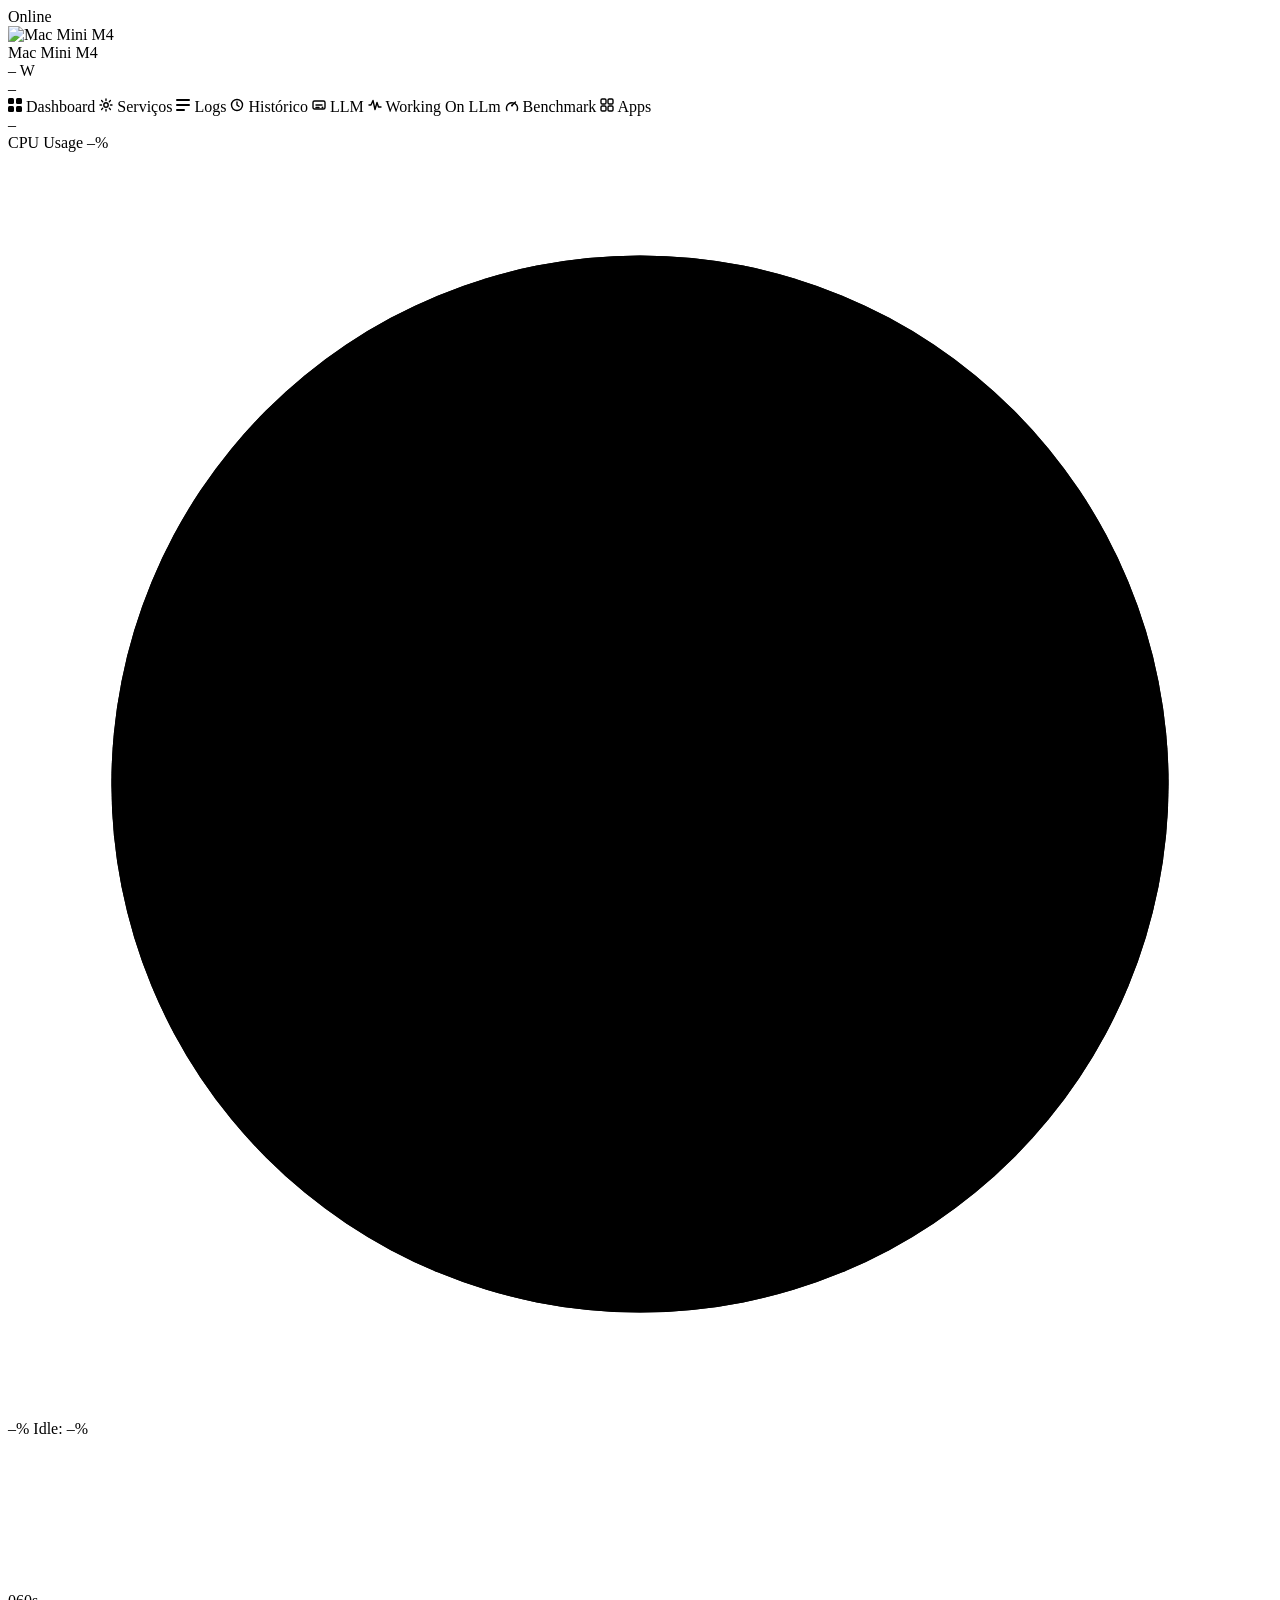
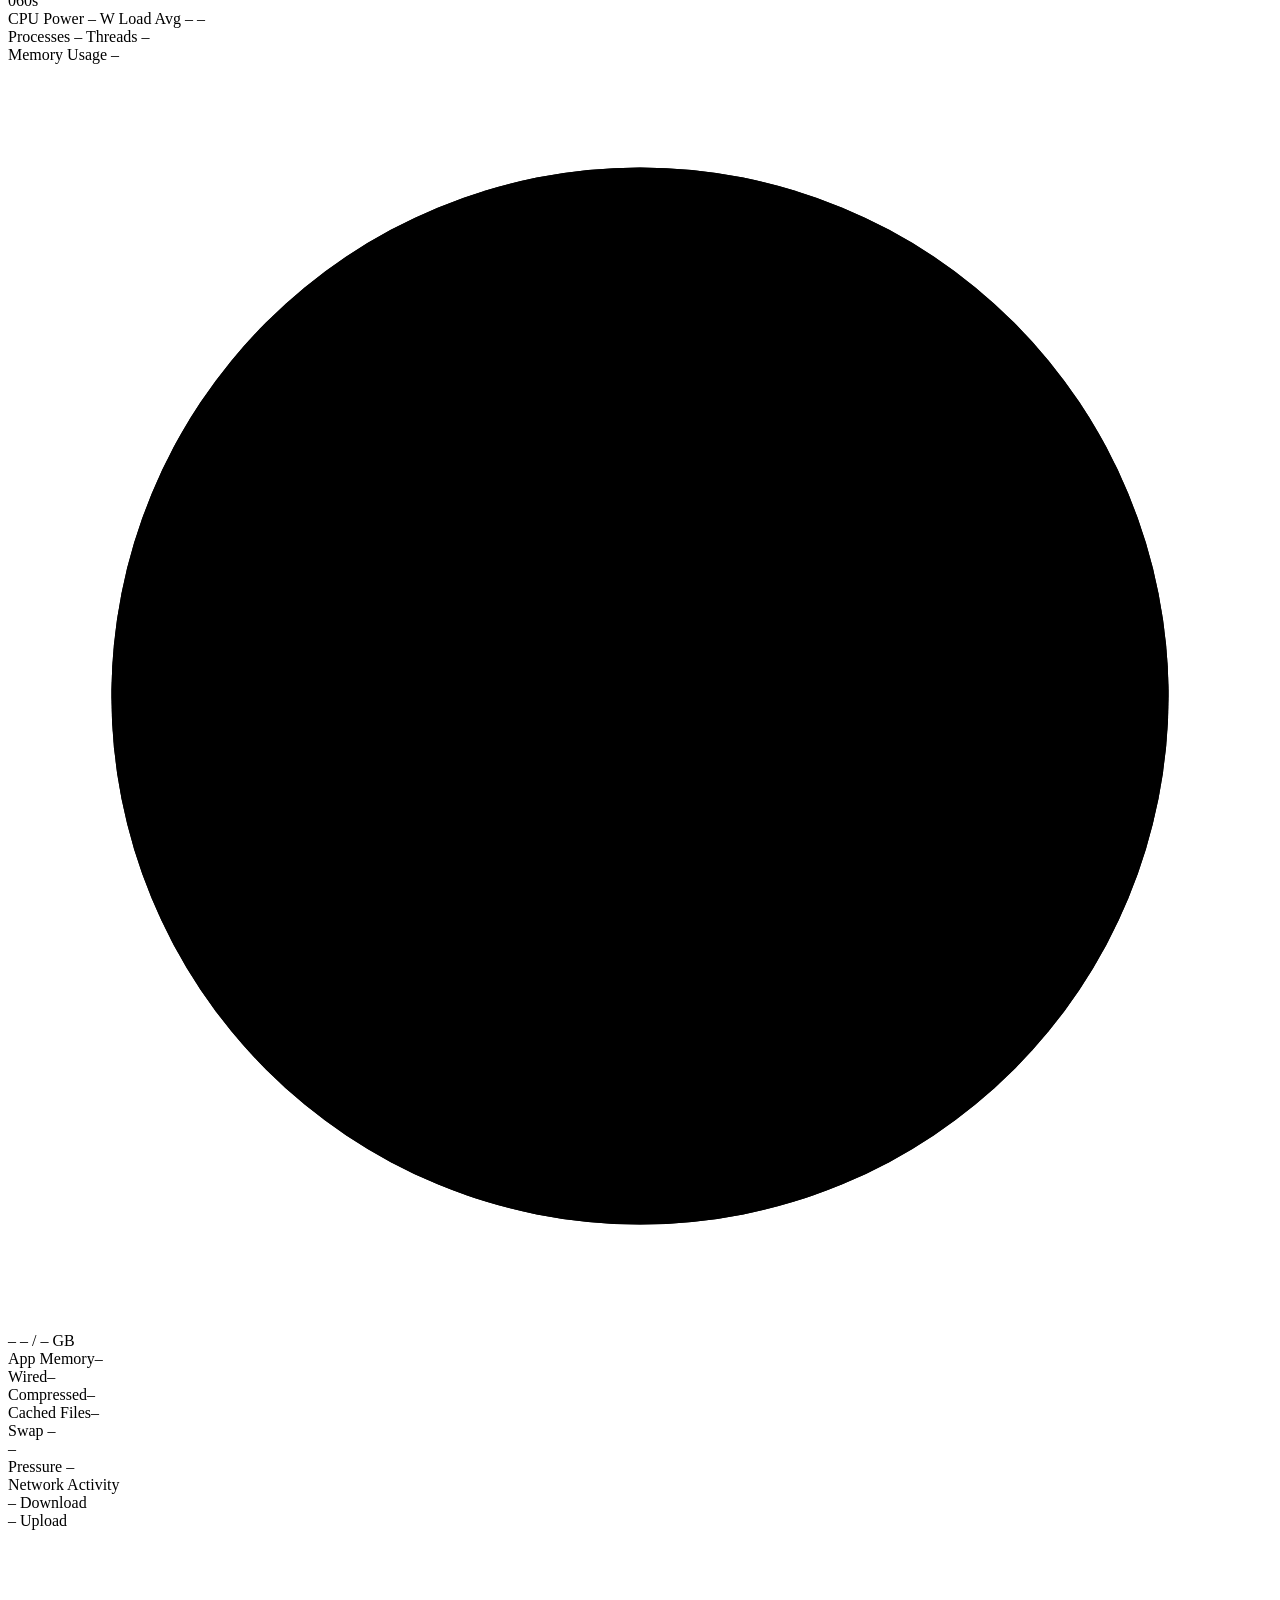
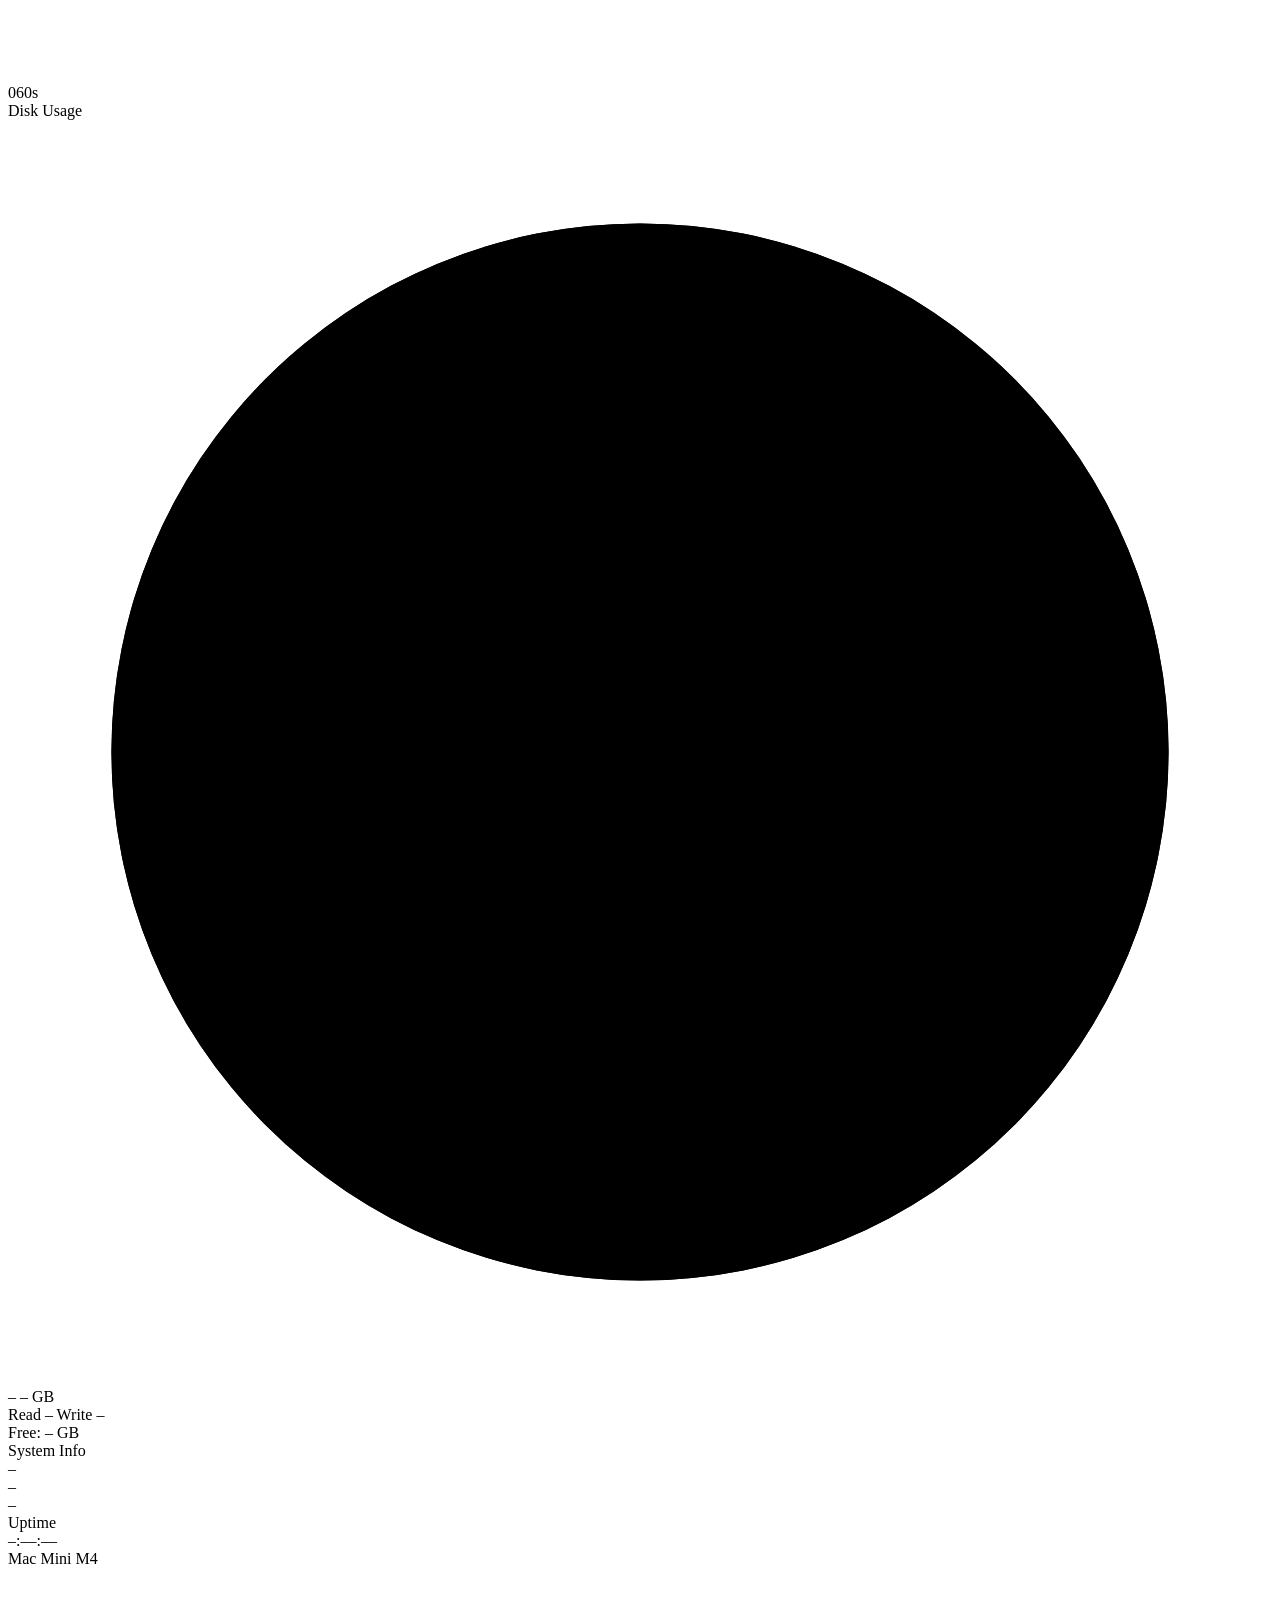
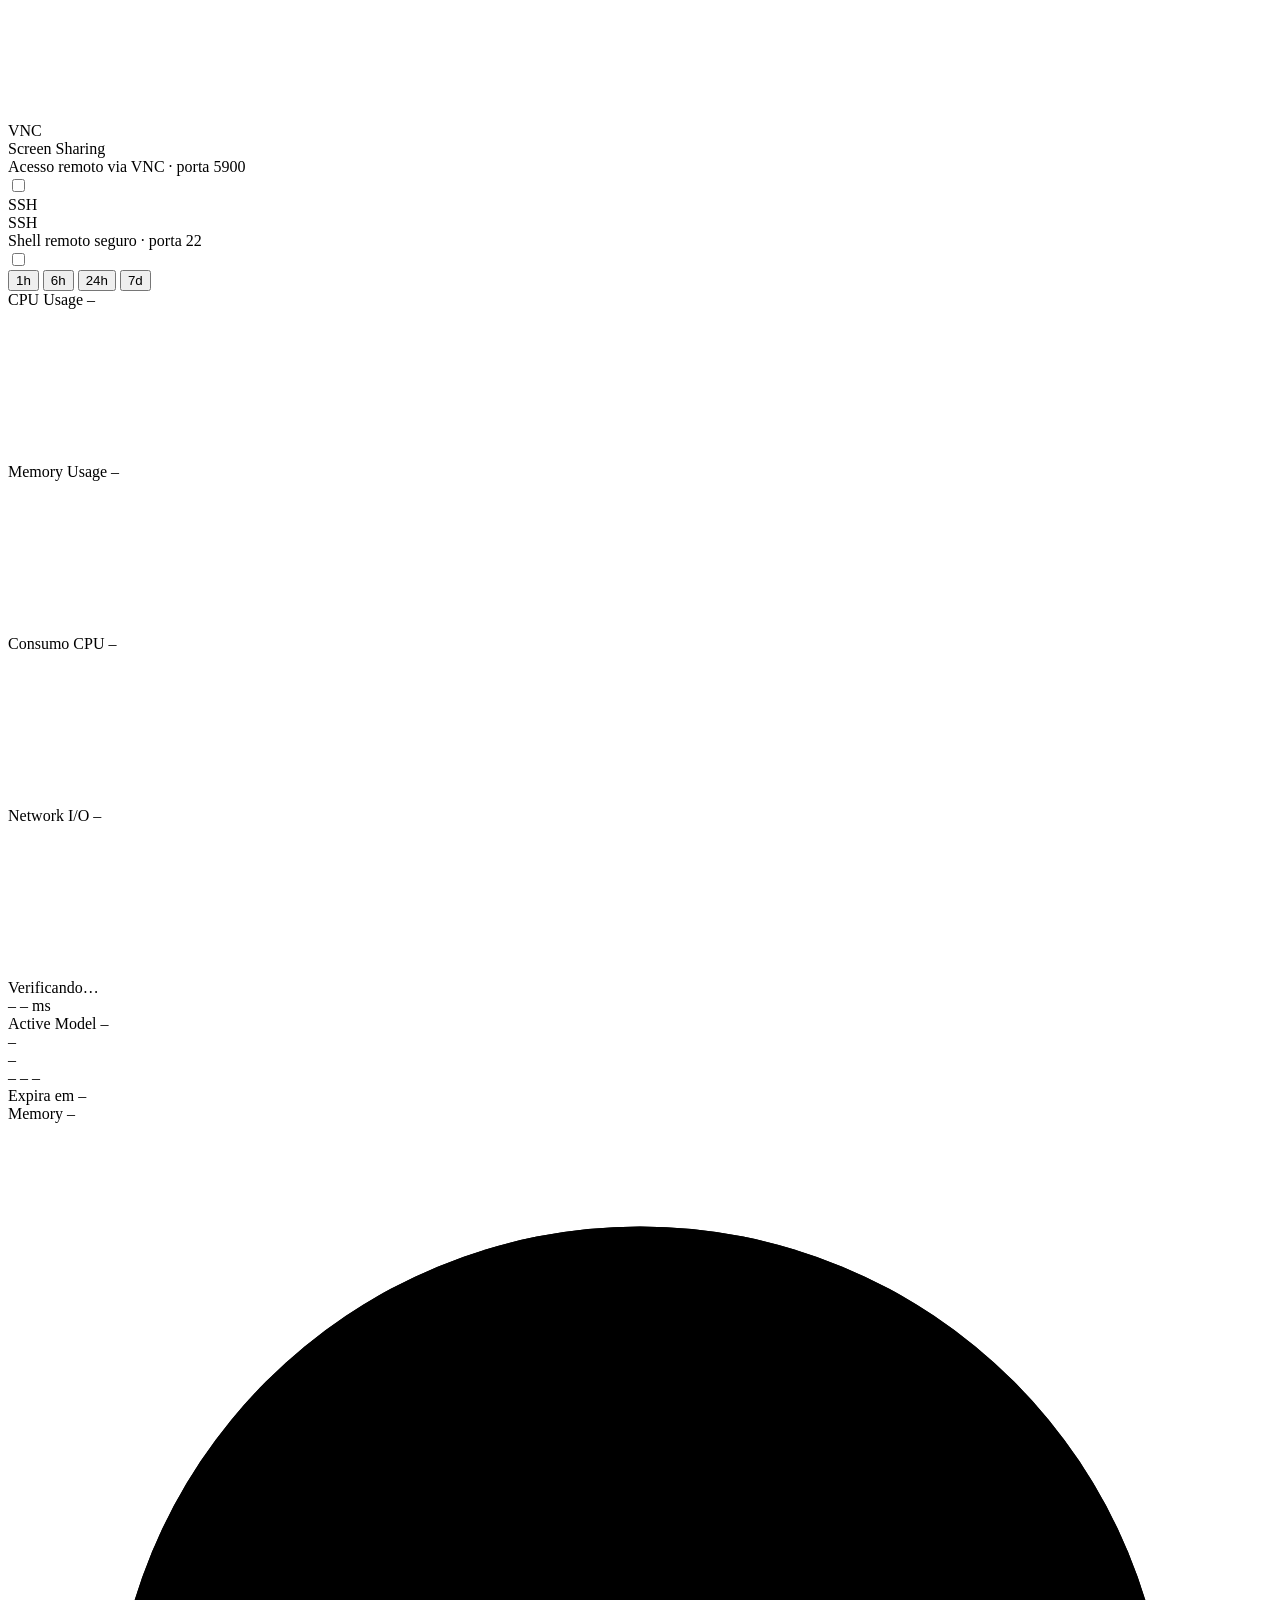
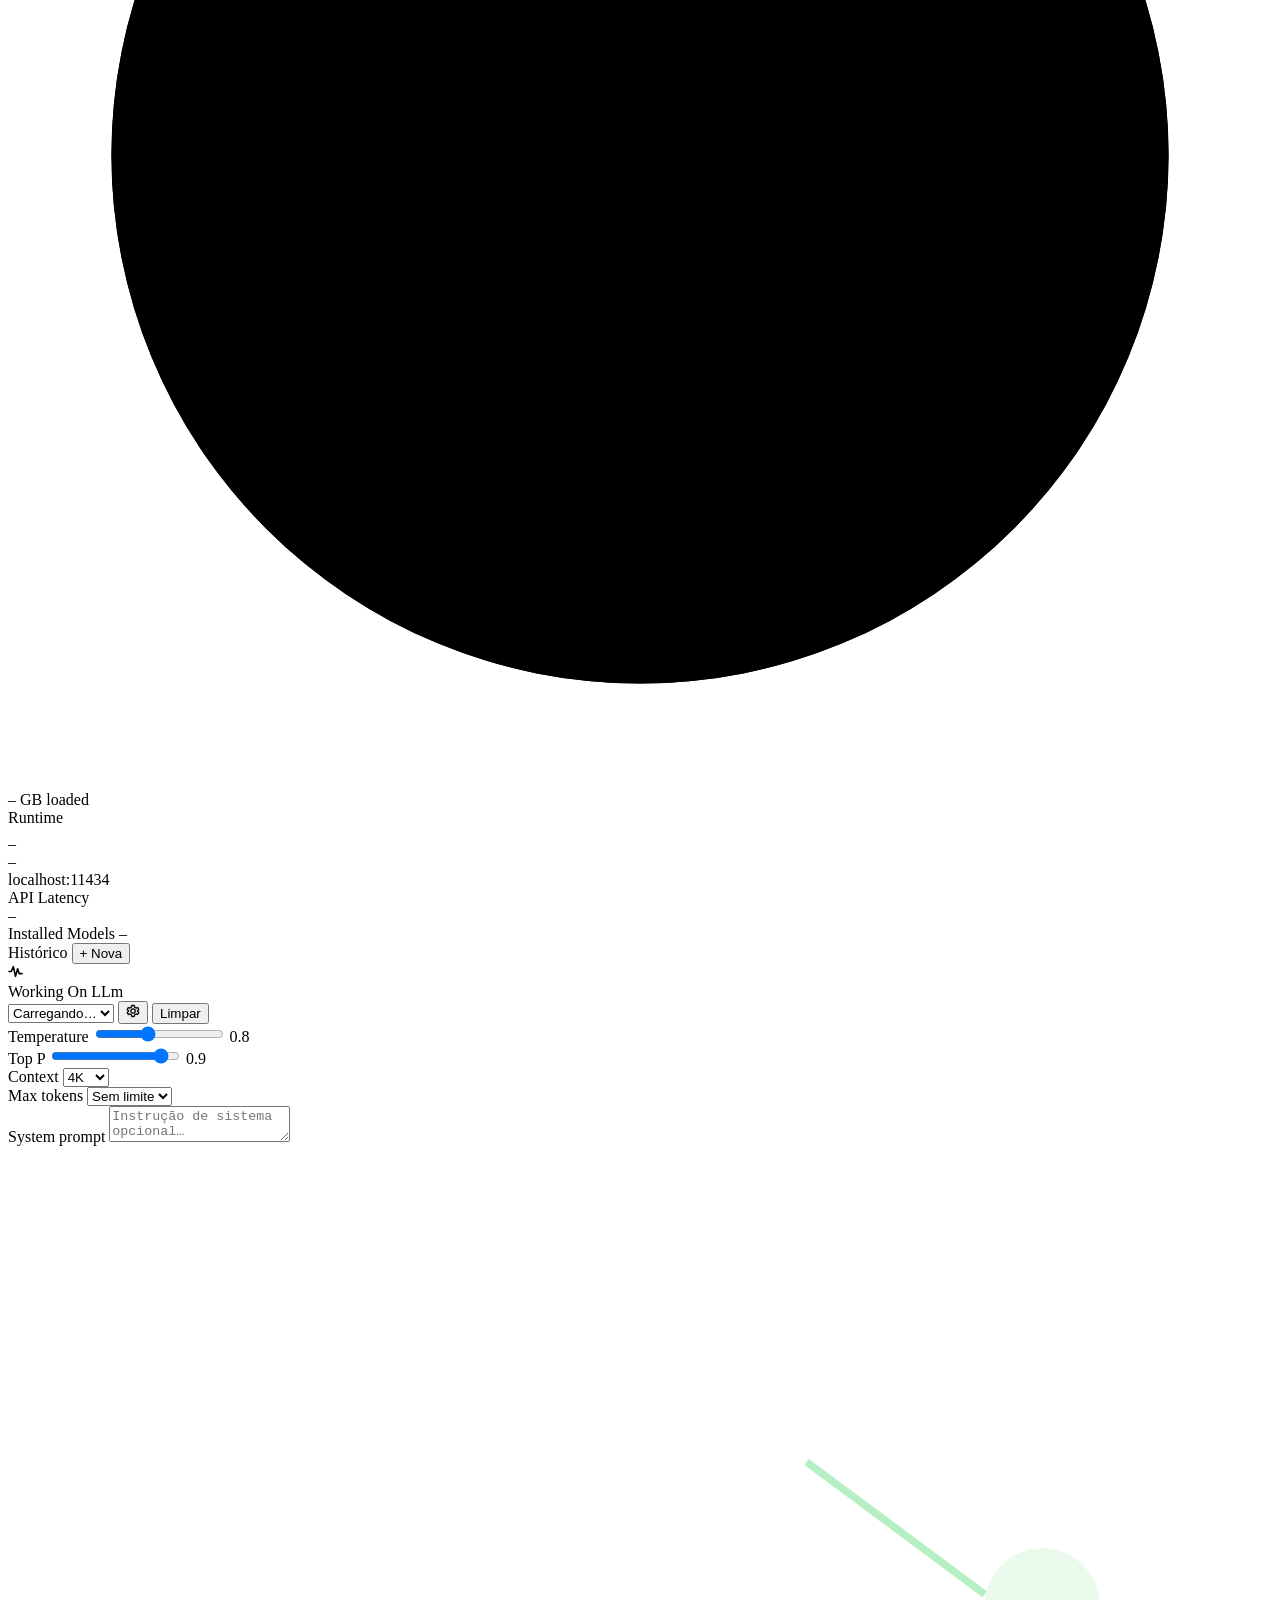
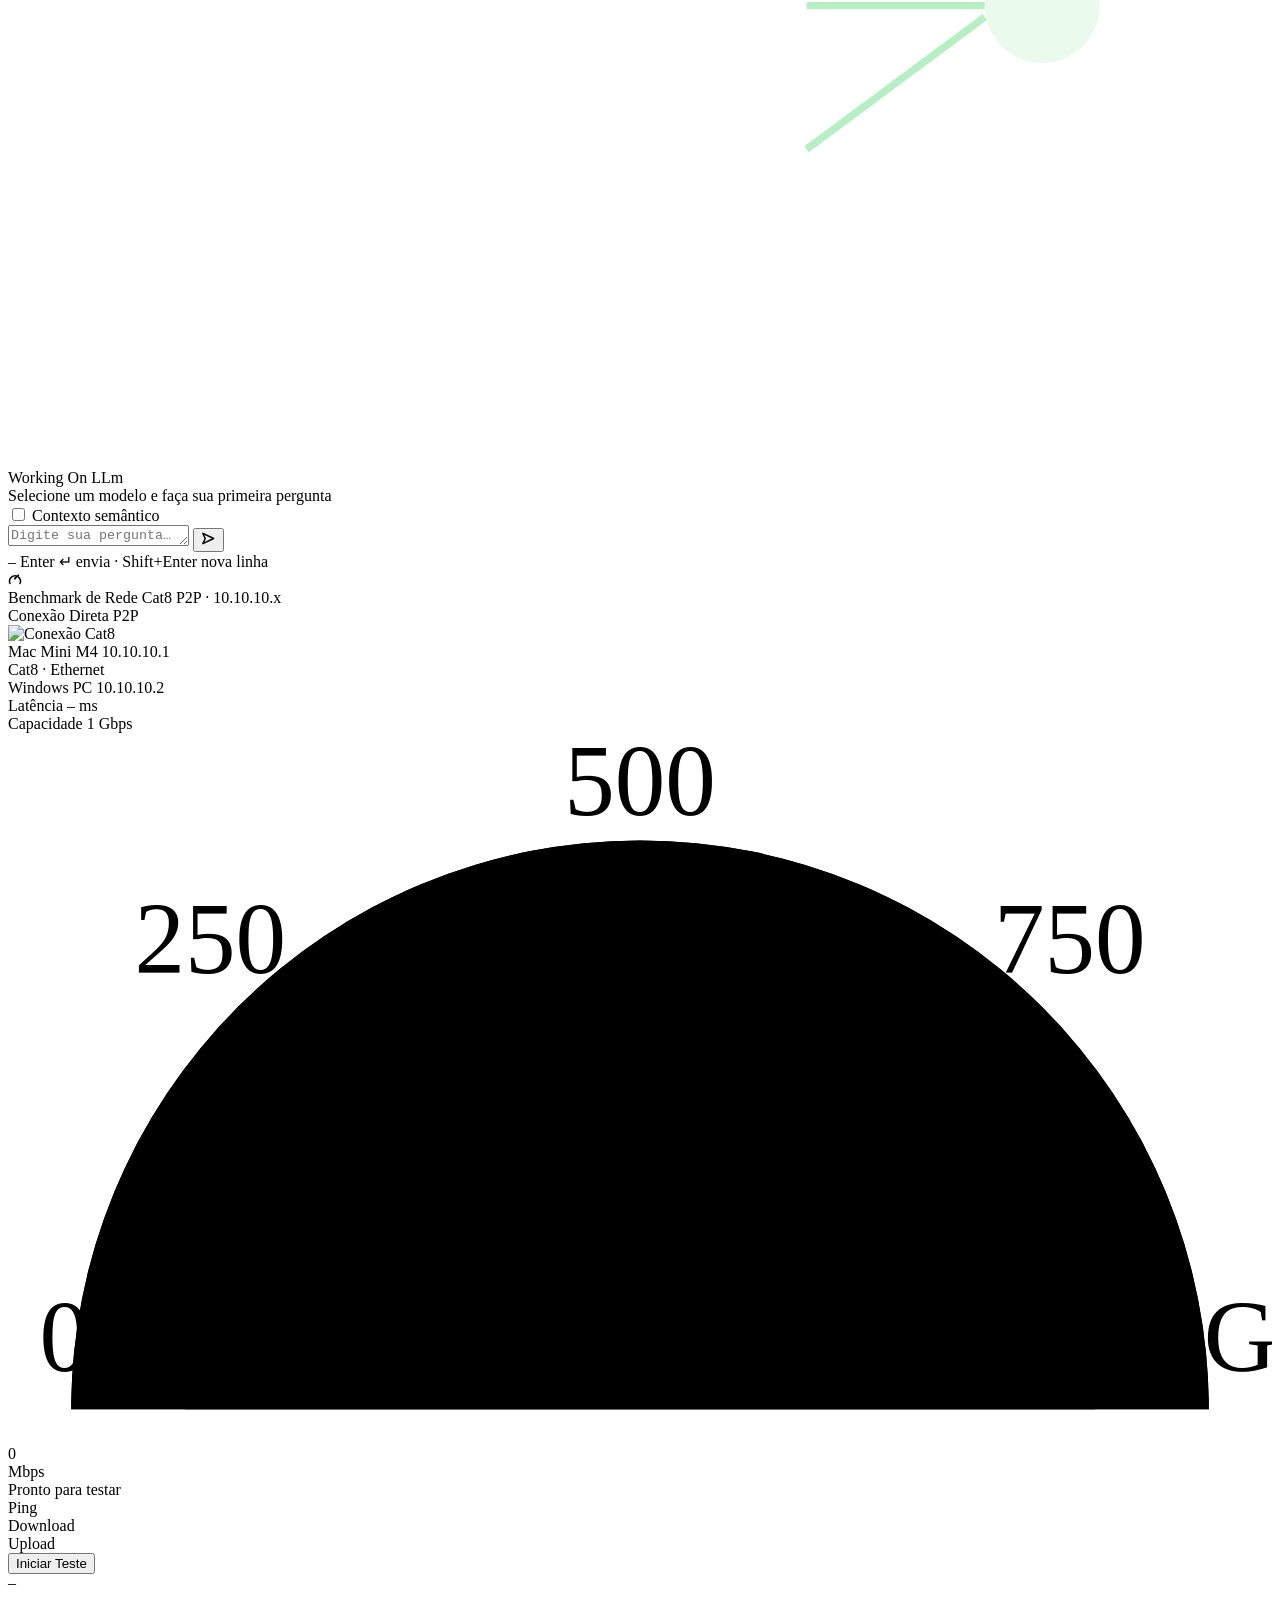
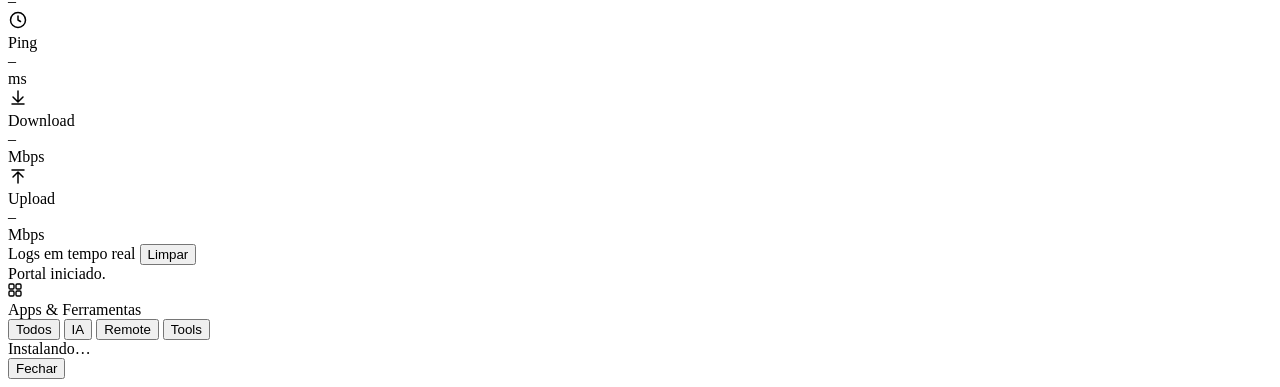
==== server/static/index.html @ 76c45f0d "feat: replace temperature with CPU power (TDP) metric powermetrics does not expose temperature on Ap" ====
<!DOCTYPE html>
<html lang="pt-BR">
<head>
  <meta charset="UTF-8"/>
  <meta name="viewport" content="width=device-width, initial-scale=1.0"/>
  <title>Mac Mini M4 — Portal</title>
  <link rel="stylesheet" href="/static/style.css"/>
</head>
<body>
  <div class="shell">

    <!-- ── SIDEBAR ── -->
    <aside class="sidebar">

      <!-- Online status -->
      <div class="sb-status">
        <span class="sb-dot-pulse"></span>
        <span class="sb-status-text">Online</span>
      </div>

      <!-- Device photo -->
      <div class="sb-photo">
        <img src="/static/img/macmini.png" alt="Mac Mini M4" draggable="false"/>
      </div>

      <!-- Identity -->
      <div class="sb-identity">
        <div class="sb-name-row">
          <div class="sb-name" id="sb-hostname">Mac Mini M4</div>
          <span class="sb-temp-badge" id="d-temp-badge">– W</span>
        </div>
        <div class="sb-ip mono" id="d-ip">–</div>
      </div>

      <!-- Divider -->
      <div class="sb-divider"></div>

      <!-- Nav -->
      <nav class="sidebar-nav">
        <a class="nav-item active" data-page="dashboard">
          <svg width="14" height="14" viewBox="0 0 14 14" fill="currentColor">
            <rect x="0" y="0" width="6" height="6" rx="1.5"/>
            <rect x="8" y="0" width="6" height="6" rx="1.5"/>
            <rect x="0" y="8" width="6" height="6" rx="1.5"/>
            <rect x="8" y="8" width="6" height="6" rx="1.5"/>
          </svg>
          Dashboard
        </a>
        <a class="nav-item" data-page="services">
          <svg width="14" height="14" viewBox="0 0 14 14" fill="none" stroke="currentColor" stroke-width="1.4" stroke-linecap="round" stroke-linejoin="round">
            <circle cx="7" cy="7" r="2.2"/>
            <path d="M7 1v1.5M7 11.5V13M1 7h1.5M11.5 7H13M2.6 2.6l1.1 1.1M10.3 10.3l1.1 1.1M2.6 11.4l1.1-1.1M10.3 3.7l1.1-1.1"/>
          </svg>
          Serviços
        </a>
        <a class="nav-item" data-page="logs">
          <svg width="14" height="14" viewBox="0 0 14 14" fill="currentColor">
            <rect x="0" y="1" width="14" height="2" rx="1"/>
            <rect x="0" y="6" width="14" height="2" rx="1"/>
            <rect x="0" y="11" width="9" height="2" rx="1"/>
          </svg>
          Logs
        </a>
        <a class="nav-item" data-page="history">
          <svg width="14" height="14" viewBox="0 0 14 14" fill="none" stroke="currentColor" stroke-width="1.4" stroke-linecap="round" stroke-linejoin="round">
            <circle cx="7" cy="7" r="5.5"/>
            <path d="M7 4v3l2 1.5"/>
          </svg>
          Histórico
        </a>
        <a class="nav-item" data-page="llm">
          <svg width="14" height="14" viewBox="0 0 14 14" fill="none" stroke="currentColor" stroke-width="1.4" stroke-linecap="round" stroke-linejoin="round">
            <rect x="1" y="3" width="12" height="8" rx="1.5"/>
            <path d="M4 7h6M4 9.5h3"/>
            <circle cx="10.5" cy="9.5" r="1" fill="currentColor" stroke="none"/>
          </svg>
          LLM
        </a>
        <a class="nav-item" data-page="inference">
          <svg width="14" height="14" viewBox="0 0 14 14" fill="none" stroke="currentColor" stroke-width="1.4" stroke-linecap="round" stroke-linejoin="round">
            <path d="M1 7h2l2-4.5 2 9 2-7 1.5 4.5H13"/>
          </svg>
          Working On LLm
        </a>
        <a class="nav-item" data-page="benchmark">
          <svg width="14" height="14" viewBox="0 0 14 14" fill="none" stroke="currentColor" stroke-width="1.4" stroke-linecap="round" stroke-linejoin="round">
            <path d="M2 12.5 A5.5 5.5 0 1 1 12 12.5"/>
            <path d="M7 7.5 L10.5 4"/>
            <circle cx="7" cy="7.5" r="1" fill="currentColor" stroke="none"/>
          </svg>
          Benchmark
        </a>
        <a class="nav-item" data-page="apps">
          <svg width="14" height="14" viewBox="0 0 14 14" fill="none" stroke="currentColor" stroke-width="1.4" stroke-linecap="round" stroke-linejoin="round">
            <rect x="1" y="1" width="5" height="5" rx="1.2"/>
            <rect x="8" y="1" width="5" height="5" rx="1.2"/>
            <rect x="1" y="8" width="5" height="5" rx="1.2"/>
            <rect x="8" y="8" width="5" height="5" rx="1.2"/>
          </svg>
          Apps
        </a>
      </nav>

      <div style="flex:1"></div>
      <div class="sb-divider"></div>
      <div class="sb-version" id="sb-version">–</div>

    </aside>

    <!-- ── PAGES ── -->
    <div class="pages">

      <!-- Dashboard -->
      <div class="page active" id="page-dashboard">
        <div class="grid">

          <!-- CPU -->
          <div class="card">
            <div class="card-head">
              <span class="card-title">CPU Usage</span>
              <span class="card-hint" id="cpu-badge">–%</span>
            </div>
            <div class="card-body">
              <div class="donut-wrap">
                <svg class="donut-svg" viewBox="0 0 110 110">
                  <circle class="donut-track" cx="55" cy="55" r="46"/>
                  <circle class="donut-arc" id="cpu-arc" cx="55" cy="55" r="46"/>
                </svg>
                <div class="donut-inner">
                  <span class="donut-val" id="cpu-val">–%</span>
                  <span class="donut-sub">Idle: <span id="cpu-idle">–</span>%</span>
                </div>
              </div>
              <div class="chart-wrap">
                <div class="chart-outer">
                  <canvas id="cpu-chart"></canvas>
                </div>
                <div class="chart-axis"><span>0</span><span>60s</span></div>
              </div>
            </div>
            <div class="card-stats">
              <div class="stat-row">
                <span class="stat-key">CPU Power</span>
                <span class="stat-val mono" id="cpu-temp">– W</span>
                <span class="stat-key ml">Load Avg</span>
                <span class="stat-val mono"><span id="la1">–</span> <span id="la5">–</span></span>
              </div>
              <div class="stat-row">
                <span class="stat-key">Processes</span>
                <span class="stat-val mono" id="stat-procs">–</span>
                <span class="stat-key ml">Threads</span>
                <span class="stat-val mono" id="stat-threads">–</span>
              </div>
            </div>
          </div>

          <!-- Memory -->
          <div class="card">
            <div class="card-head">
              <span class="card-title">Memory Usage</span>
              <span class="card-hint" id="mem-badge">–</span>
            </div>
            <div class="card-body">
              <div class="donut-wrap">
                <svg class="donut-svg" viewBox="0 0 110 110">
                  <circle class="donut-track" cx="55" cy="55" r="46"/>
                  <circle class="donut-arc" id="mem-arc" cx="55" cy="55" r="46"/>
                </svg>
                <div class="donut-inner">
                  <span class="donut-val donut-val--lg" id="mem-val">–</span>
                  <span class="donut-sub"><span id="mem-used">–</span> / <span id="mem-total">–</span> GB</span>
                </div>
              </div>
              <div class="mem-legend">
                <div class="mem-row"><span class="mem-dot" style="background:#4a90d9"></span><span class="mem-key">App Memory</span><span class="mem-gb mono" id="app-mem">–</span></div>
                <div class="mem-row"><span class="mem-dot" style="background:#e67e22"></span><span class="mem-key">Wired</span><span class="mem-gb mono" id="wired-mem">–</span></div>
                <div class="mem-row"><span class="mem-dot" style="background:#f5d657"></span><span class="mem-key">Compressed</span><span class="mem-gb mono" id="comp-mem">–</span></div>
                <div class="mem-row"><span class="mem-dot" style="background:#2ecc71"></span><span class="mem-key">Cached Files</span><span class="mem-gb mono" id="cached-mem">–</span></div>
              </div>
            </div>
            <div class="card-stats">
              <div class="stat-row swap-row">
                <span class="stat-key">Swap</span>
                <span class="stat-val mono" id="swap-used">–</span>
                <div class="swap-track"><div class="swap-fill" id="swap-fill"></div></div>
                <span class="stat-val mono grey" id="swap-total">–</span>
              </div>
              <div class="stat-row">
                <span class="stat-key">Pressure</span>
                <span class="stat-val" id="mem-pressure">–</span>
              </div>
            </div>
          </div>

          <!-- Network -->
          <div class="card">
            <div class="card-head">
              <span class="card-title">Network Activity</span>
            </div>
            <div class="net-body">
              <div class="net-rates">
                <div class="net-rate-block">
                  <span class="net-rate-val green" id="net-rx">–</span>
                  <span class="net-rate-label">Download</span>
                </div>
                <div class="net-rate-block">
                  <span class="net-rate-val dim" id="net-tx">–</span>
                  <span class="net-rate-label">Upload</span>
                </div>
              </div>
              <div class="chart-wrap net-chart-wrap">
                <div class="chart-outer">
                  <canvas id="net-chart"></canvas>
                </div>
                <div class="chart-axis"><span>0</span><span>60s</span></div>
              </div>
            </div>
          </div>

          <!-- Disk -->
          <div class="card">
            <div class="card-head">
              <span class="card-title">Disk Usage</span>
            </div>
            <div class="card-body">
              <div class="donut-wrap">
                <svg class="donut-svg" viewBox="0 0 110 110">
                  <circle class="donut-track" cx="55" cy="55" r="46"/>
                  <circle class="donut-arc" id="disk-arc" cx="55" cy="55" r="46"/>
                </svg>
                <div class="donut-inner">
                  <span class="donut-val donut-val--sm" id="disk-val">–</span>
                  <span class="donut-sub" id="disk-total-label">– GB</span>
                </div>
              </div>
              <div class="disk-right">
                <div class="disk-bar-track">
                  <div class="disk-bar-used" id="disk-bar-used"></div>
                </div>
                <div class="disk-io-row">
                  <span class="stat-key">Read</span>
                  <span class="stat-val mono" id="disk-read">–</span>
                  <span class="stat-key ml">Write</span>
                  <span class="stat-val mono" id="disk-write">–</span>
                </div>
                <div class="disk-free-label">Free: <span class="mono" id="disk-free">–</span> GB</div>
              </div>
            </div>
          </div>

          <!-- System Info -->
          <div class="card card-sm">
            <div class="card-head">
              <span class="card-title">System Info</span>
            </div>
            <div class="sysinfo-list">
              <div class="sysinfo-row"><span class="sysinfo-dot"></span><span class="sysinfo-text" id="si-os">–</span></div>
              <div class="sysinfo-row"><span class="sysinfo-dot"></span><span class="sysinfo-text" id="si-chip">–</span></div>
              <div class="sysinfo-row"><span class="sysinfo-dot"></span><span class="sysinfo-text" id="si-storage">–</span></div>
            </div>
          </div>

          <!-- Uptime -->
          <div class="card card-sm">
            <div class="card-head">
              <span class="card-title">Uptime</span>
            </div>
            <div class="uptime-clock mono" id="uptime-clock">–:––:––</div>
            <div class="uptime-sub" id="uptime-hostname">Mac Mini M4</div>
            <div class="chart-outer uptime-bars-outer">
              <canvas id="uptime-bars"></canvas>
            </div>
          </div>

        </div>
      </div>

      <!-- Services -->
      <div class="page" id="page-services">
        <div class="services-grid">
          <div class="svc-card">
            <div class="svc-icon vnc-icon">VNC</div>
            <div class="svc-info">
              <div class="svc-name">Screen Sharing</div>
              <div class="svc-desc">Acesso remoto via VNC · porta 5900</div>
            </div>
            <label class="toggle">
              <input type="checkbox" id="svc-vnc" onchange="toggleService('vnc', this.checked)"/>
              <span class="toggle-slider"></span>
            </label>
          </div>
          <div class="svc-card">
            <div class="svc-icon ssh-icon">SSH</div>
            <div class="svc-info">
              <div class="svc-name">SSH</div>
              <div class="svc-desc">Shell remoto seguro · porta 22</div>
            </div>
            <label class="toggle">
              <input type="checkbox" id="svc-ssh" onchange="toggleService('ssh', this.checked)"/>
              <span class="toggle-slider"></span>
            </label>
          </div>
        </div>
      </div>

      <!-- History -->
      <div class="page" id="page-history">
        <div class="hist-page">
          <div class="hist-period-row">
            <button class="hist-period-btn active" data-period="1h">1h</button>
            <button class="hist-period-btn" data-period="6h">6h</button>
            <button class="hist-period-btn" data-period="24h">24h</button>
            <button class="hist-period-btn" data-period="7d">7d</button>
          </div>
          <div class="hist-grid">
            <!-- CPU -->
            <div class="card">
              <div class="card-head">
                <span class="card-title">CPU Usage</span>
                <span class="card-hint" id="hist-cpu-badge">–</span>
              </div>
              <div class="hist-chart-outer"><canvas id="hist-cpu-chart"></canvas></div>
              <div class="hist-axis" id="hist-cpu-axis"><span></span><span></span></div>
            </div>
            <!-- Memory -->
            <div class="card">
              <div class="card-head">
                <span class="card-title">Memory Usage</span>
                <span class="card-hint" id="hist-ram-badge">–</span>
              </div>
              <div class="hist-chart-outer"><canvas id="hist-ram-chart"></canvas></div>
              <div class="hist-axis" id="hist-ram-axis"><span></span><span></span></div>
            </div>
            <!-- CPU Power -->
            <div class="card">
              <div class="card-head">
                <span class="card-title">Consumo CPU</span>
                <span class="card-hint" id="hist-temp-badge">–</span>
              </div>
              <div class="hist-chart-outer"><canvas id="hist-temp-chart"></canvas></div>
              <div class="hist-axis" id="hist-temp-axis"><span></span><span></span></div>
            </div>
            <!-- Network -->
            <div class="card">
              <div class="card-head">
                <span class="card-title">Network I/O</span>
                <span class="card-hint" id="hist-net-badge">–</span>
              </div>
              <div class="hist-chart-outer"><canvas id="hist-net-chart"></canvas></div>
              <div class="hist-axis" id="hist-net-axis"><span></span><span></span></div>
            </div>
          </div>
        </div>
      </div>

      <!-- LLM -->
      <div class="page" id="page-llm">
        <div class="llm-wrap">

          <!-- Status bar -->
          <div class="llm-status-bar" id="llm-status-bar">
            <div class="llm-status-indicator">
              <span class="llm-dot" id="llm-dot"></span>
              <span class="llm-status-text" id="llm-status-text">Verificando…</span>
            </div>
            <div class="llm-meta-row">
              <span class="llm-meta-chip" id="llm-version-chip">–</span>
              <span class="llm-meta-chip" id="llm-ping-chip">– ms</span>
            </div>
          </div>

          <!-- Top cards -->
          <div class="llm-top-grid" id="llm-top-grid">

            <!-- Active model -->
            <div class="card llm-card-active">
              <div class="card-head">
                <span class="card-title">Active Model</span>
                <span class="llm-badge-run" id="llm-run-badge">–</span>
              </div>
              <div class="llm-active-body" id="llm-active-body">
                <div class="llm-model-icon-wrap" id="llm-active-icon">
                  <!-- family icon injected by JS -->
                </div>
                <div class="llm-active-info">
                  <div class="llm-active-name" id="llm-active-name">–</div>
                  <div class="llm-active-family" id="llm-active-family">–</div>
                  <div class="llm-active-chips">
                    <span class="llm-chip" id="llm-active-params">–</span>
                    <span class="llm-chip" id="llm-active-quant">–</span>
                    <span class="llm-chip" id="llm-active-fmt">–</span>
                  </div>
                </div>
              </div>
              <div class="llm-expires-row" id="llm-expires-row">
                <span class="stat-key">Expira em</span>
                <span class="stat-val mono" id="llm-expires">–</span>
              </div>
            </div>

            <!-- Memory donut -->
            <div class="card llm-card-mem">
              <div class="card-head">
                <span class="card-title">Memory</span>
                <span class="card-hint" id="llm-mem-badge">–</span>
              </div>
              <div class="card-body" style="justify-content:center">
                <div class="donut-wrap">
                  <svg class="donut-svg" viewBox="0 0 110 110">
                    <circle class="donut-track" cx="55" cy="55" r="46"/>
                    <circle class="donut-arc" id="llm-mem-arc" cx="55" cy="55" r="46"/>
                  </svg>
                  <div class="donut-inner">
                    <span class="donut-val donut-val--lg" id="llm-mem-val">–</span>
                    <span class="donut-sub" id="llm-mem-sub">GB loaded</span>
                  </div>
                </div>
              </div>
            </div>

            <!-- Runtime info -->
            <div class="card llm-card-runtime">
              <div class="card-head">
                <span class="card-title">Runtime</span>
              </div>
              <div class="sysinfo-list" style="margin-top:8px">
                <div class="sysinfo-row"><span class="sysinfo-dot"></span><span class="sysinfo-text" id="llm-rt-host">–</span></div>
                <div class="sysinfo-row"><span class="sysinfo-dot"></span><span class="sysinfo-text" id="llm-rt-models">–</span></div>
                <div class="sysinfo-row"><span class="sysinfo-dot"></span><span class="sysinfo-text" id="llm-rt-endpoint">localhost:11434</span></div>
              </div>
              <div class="llm-ping-bar-wrap">
                <div class="llm-ping-label">API Latency</div>
                <div class="llm-ping-track"><div class="llm-ping-fill" id="llm-ping-fill"></div></div>
                <div class="llm-ping-val mono" id="llm-ping-val">–</div>
              </div>
            </div>

          </div>

          <!-- Models list -->
          <div class="card llm-models-card" id="llm-models-card">
            <div class="card-head">
              <span class="card-title">Installed Models</span>
              <span class="card-hint" id="llm-models-count">–</span>
            </div>
            <div class="llm-models-list" id="llm-models-list">
              <!-- rows injected by JS -->
            </div>
          </div>

          <!-- Offline state -->
          <div class="llm-offline-wrap" id="llm-offline-wrap" style="display:none">
            <div class="llm-offline-art">
              <svg viewBox="0 0 200 160" fill="none" xmlns="http://www.w3.org/2000/svg">
                <ellipse cx="100" cy="148" rx="72" ry="8" fill="var(--bg2)" opacity=".6"/>
                <rect x="60" y="60" width="80" height="72" rx="10" fill="var(--bg2)" stroke="var(--border)" stroke-width="1.5"/>
                <rect x="72" y="76" width="56" height="8" rx="3" fill="var(--text3)" opacity=".4"/>
                <rect x="72" y="92" width="40" height="8" rx="3" fill="var(--text3)" opacity=".25"/>
                <rect x="72" y="108" width="48" height="8" rx="3" fill="var(--text3)" opacity=".15"/>
                <circle cx="100" cy="36" r="18" fill="var(--bg2)" stroke="var(--border)" stroke-width="1.5"/>
                <line x1="92" y1="28" x2="108" y2="44" stroke="var(--text3)" stroke-width="2.5" stroke-linecap="round" opacity=".5"/>
                <line x1="108" y1="28" x2="92" y2="44" stroke="var(--text3)" stroke-width="2.5" stroke-linecap="round" opacity=".5"/>
              </svg>
            </div>
            <div class="llm-offline-title">Ollama não encontrado</div>
            <div class="llm-offline-sub">Inicie o Ollama no Mac Mini para monitorar os modelos.</div>
            <code class="llm-offline-cmd">ollama serve</code>
          </div>

        </div>
      </div>

      <!-- Inference -->
      <div class="page" id="page-inference">
        <div class="inf-layout">

        <!-- History sidebar -->
        <div class="inf-history-panel" id="inf-history-panel">
          <div class="inf-history-header">
            <span class="inf-history-title">Histórico</span>
            <button class="btn-sm" onclick="infNewConversation()">+ Nova</button>
          </div>
          <div class="inf-history-list" id="inf-history-list">
            <!-- items injected by JS -->
          </div>
        </div>

        <div class="inf-wrap">

          <!-- Header -->
          <div class="inf-header">
            <div class="inf-header-left">
              <div class="inf-header-icon">
                <svg width="15" height="15" viewBox="0 0 14 14" fill="none" stroke="currentColor" stroke-width="1.5" stroke-linecap="round" stroke-linejoin="round">
                  <path d="M1 7h2l2-4.5 2 9 2-7 1.5 4.5H13"/>
                </svg>
              </div>
              <span class="inf-header-title">Working On LLm</span>
            </div>
            <div class="inf-header-right">
              <select class="inf-model-select" id="inf-model-select" onchange="infUpdateChip()">
                <option value="">Carregando…</option>
              </select>
              <button class="inf-gear-btn" id="inf-gear-btn" onclick="infToggleParams()" title="Parâmetros">
                <svg width="14" height="14" viewBox="0 0 14 14" fill="none" stroke="currentColor" stroke-width="1.3" stroke-linecap="round" stroke-linejoin="round">
                  <path d="M5.8 1.5H8.2L8.6 3.1A4.2 4.2 0 0 1 10.2 4.1L11.7 3.5L12.8 5.5L11.5 6.7A4.2 4.2 0 0 1 11.5 7.3L12.8 8.5L11.7 10.5L10.2 9.9A4.2 4.2 0 0 1 8.6 10.9L8.2 12.5H5.8L5.4 10.9A4.2 4.2 0 0 1 3.8 9.9L2.3 10.5L1.2 8.5L2.5 7.3A4.2 4.2 0 0 1 2.5 6.7L1.2 5.5L2.3 3.5L3.8 4.1A4.2 4.2 0 0 1 5.4 3.1Z"/>
                  <circle cx="7" cy="7" r="2.2"/>
                </svg>
              </button>
              <button class="btn-sm" onclick="clearInference()">Limpar</button>
            </div>
          </div>

          <!-- Params panel -->
          <div class="inf-params-panel" id="inf-params-panel">
            <div class="inf-params-inner">
              <div class="inf-param-row">
                <label class="inf-param-label">Temperature</label>
                <input type="range" class="inf-slider" id="inf-temp" min="0" max="2" step="0.1" value="0.8" oninput="infParamVal('inf-temp','inf-temp-val')">
                <span class="inf-param-val mono" id="inf-temp-val">0.8</span>
              </div>
              <div class="inf-param-row">
                <label class="inf-param-label">Top P</label>
                <input type="range" class="inf-slider" id="inf-topp" min="0" max="1" step="0.05" value="0.9" oninput="infParamVal('inf-topp','inf-topp-val')">
                <span class="inf-param-val mono" id="inf-topp-val">0.9</span>
              </div>
              <div class="inf-param-row">
                <label class="inf-param-label">Context</label>
                <select class="inf-param-select" id="inf-ctx">
                  <option value="1024">1K</option>
                  <option value="2048">2K</option>
                  <option value="4096" selected>4K</option>
                  <option value="8192">8K</option>
                  <option value="16384">16K</option>
                  <option value="32768">32K</option>
                </select>
                <span class="inf-param-val mono" id="inf-ctx-val"></span>
              </div>
              <div class="inf-param-row">
                <label class="inf-param-label">Max tokens</label>
                <select class="inf-param-select" id="inf-maxtok">
                  <option value="-1" selected>Sem limite</option>
                  <option value="256">256</option>
                  <option value="512">512</option>
                  <option value="1024">1K</option>
                  <option value="2048">2K</option>
                </select>
              </div>
              <div class="inf-param-row inf-param-row--full">
                <label class="inf-param-label">System prompt</label>
                <textarea class="inf-system-input" id="inf-system" placeholder="Instrução de sistema opcional…" rows="2"></textarea>
              </div>
            </div>
          </div>

          <!-- Chat -->
          <div class="inf-chat" id="inf-chat">
            <div class="inf-empty" id="inf-empty">
              <div class="inf-empty-art">
                <svg viewBox="0 0 220 160" fill="none" xmlns="http://www.w3.org/2000/svg">
                  <!-- Input nodes -->
                  <circle cx="28" cy="55" r="7" fill="var(--card)" stroke="var(--card-border)" stroke-width="1.5"/>
                  <circle cx="28" cy="80" r="7" fill="var(--card)" stroke="var(--card-border)" stroke-width="1.5"/>
                  <circle cx="28" cy="105" r="7" fill="var(--card)" stroke="var(--card-border)" stroke-width="1.5"/>
                  <!-- Hidden layer 1 -->
                  <circle cx="80" cy="43" r="7" fill="var(--card)" stroke="var(--card-border)" stroke-width="1.5"/>
                  <circle cx="80" cy="68" r="7" fill="var(--card)" stroke="var(--card-border)" stroke-width="1.5"/>
                  <circle cx="80" cy="93" r="7" fill="var(--card)" stroke="var(--card-border)" stroke-width="1.5"/>
                  <circle cx="80" cy="118" r="7" fill="var(--card)" stroke="var(--card-border)" stroke-width="1.5"/>
                  <!-- Hidden layer 2 -->
                  <circle cx="132" cy="55" r="7" fill="var(--card)" stroke="var(--card-border)" stroke-width="1.5"/>
                  <circle cx="132" cy="80" r="7" fill="var(--card)" stroke="var(--card-border)" stroke-width="1.5"/>
                  <circle cx="132" cy="105" r="7" fill="var(--card)" stroke="var(--card-border)" stroke-width="1.5"/>
                  <!-- Output -->
                  <circle cx="180" cy="80" r="10" fill="rgba(48,209,88,.1)" stroke="var(--green)" stroke-width="1.5"/>
                  <!-- Connections in→h1 -->
                  <line x1="35" y1="55" x2="73" y2="45" stroke="var(--text3)" stroke-width=".9"/>
                  <line x1="35" y1="55" x2="73" y2="68" stroke="var(--text3)" stroke-width=".9"/>
                  <line x1="35" y1="80" x2="73" y2="68" stroke="var(--text3)" stroke-width=".9"/>
                  <line x1="35" y1="80" x2="73" y2="93" stroke="var(--text3)" stroke-width=".9"/>
                  <line x1="35" y1="105" x2="73" y2="93" stroke="var(--text3)" stroke-width=".9"/>
                  <line x1="35" y1="105" x2="73" y2="118" stroke="var(--text3)" stroke-width=".9"/>
                  <!-- Connections h1→h2 -->
                  <line x1="87" y1="43" x2="125" y2="57" stroke="var(--text3)" stroke-width=".9"/>
                  <line x1="87" y1="68" x2="125" y2="57" stroke="var(--text3)" stroke-width=".9"/>
                  <line x1="87" y1="68" x2="125" y2="80" stroke="var(--text3)" stroke-width=".9"/>
                  <line x1="87" y1="93" x2="125" y2="80" stroke="var(--text3)" stroke-width=".9"/>
                  <line x1="87" y1="93" x2="125" y2="105" stroke="var(--text3)" stroke-width=".9"/>
                  <line x1="87" y1="118" x2="125" y2="105" stroke="var(--text3)" stroke-width=".9"/>
                  <!-- Connections h2→out (green) -->
                  <line x1="139" y1="55" x2="170" y2="78" stroke="rgba(48,209,88,.35)" stroke-width="1.3"/>
                  <line x1="139" y1="80" x2="170" y2="80" stroke="rgba(48,209,88,.35)" stroke-width="1.3"/>
                  <line x1="139" y1="105" x2="170" y2="82" stroke="rgba(48,209,88,.35)" stroke-width="1.3"/>
                  <!-- Lightning at output -->
                  <path d="M183 73l-5 8h7l-5 8" stroke="var(--green)" stroke-width="2" stroke-linecap="round" stroke-linejoin="round"/>
                </svg>
              </div>
              <div class="inf-empty-title">Working On LLm</div>
              <div class="inf-empty-sub">Selecione um modelo e faça sua primeira pergunta</div>
            </div>
          </div>

          <!-- Input -->
          <div class="inf-input-wrap">
            <!-- RAG toggle -->
            <div class="inf-rag-row">
              <label class="inf-rag-label">
                <input type="checkbox" id="inf-rag-toggle" class="inf-rag-check"/>
                <span>Contexto semântico</span>
              </label>
              <span class="inf-rag-status" id="inf-rag-status"></span>
            </div>
            <div class="inf-input-row">
              <textarea
                class="inf-textarea"
                id="inf-textarea"
                placeholder="Digite sua pergunta…"
                rows="1"
                onkeydown="infKeydown(event)"
                oninput="infAutoResize(this)"
              ></textarea>
              <button class="inf-send-btn" id="inf-send-btn" onclick="sendInference()">
                <svg id="inf-send-icon" width="15" height="15" viewBox="0 0 16 16" fill="none">
                  <path d="M13.5 8L2 13.5l2.5-5.5L2 2.5 13.5 8z" stroke="currentColor" stroke-width="1.6" stroke-linecap="round" stroke-linejoin="round"/>
                </svg>
                <svg id="inf-stop-icon" width="13" height="13" viewBox="0 0 13 13" fill="none" style="display:none">
                  <rect x="2" y="2" width="9" height="9" rx="2" fill="currentColor"/>
                </svg>
              </button>
            </div>
            <div class="inf-input-footer">
              <span class="inf-footer-chip" id="inf-footer-chip">–</span>
              <span class="inf-hint">Enter ↵ envia · Shift+Enter nova linha</span>
            </div>
          </div>

        </div><!-- /inf-wrap -->
        </div><!-- /inf-layout -->
      </div>

      <!-- Benchmark -->
      <div class="page" id="page-benchmark">
        <div class="bench-wrap">

          <!-- Header -->
          <div class="bench-header">
            <div class="bench-header-icon">
              <svg width="14" height="14" viewBox="0 0 14 14" fill="none" stroke="currentColor" stroke-width="1.5" stroke-linecap="round" stroke-linejoin="round">
                <path d="M2 12.5 A5.5 5.5 0 1 1 12 12.5"/>
                <path d="M7 7.5 L10.5 4"/>
                <circle cx="7" cy="7.5" r="1" fill="currentColor" stroke="none"/>
              </svg>
            </div>
            <span class="bench-header-title">Benchmark de Rede</span>
            <span class="bench-header-sub">Cat8 P2P · 10.10.10.x</span>
          </div>

          <!-- Body: 2-column grid -->
          <div class="bench-body">

            <!-- Left: Connection card -->
            <div class="card bench-conn-card">
              <div class="card-head">
                <span class="card-title">Conexão Direta</span>
                <span class="bench-conn-badge">P2P</span>
              </div>
              <div class="bench-conn-visual">
                <img src="/static/img/Connection.png" class="bench-conn-img" alt="Conexão Cat8"/>
              </div>
              <div class="bench-conn-devices">
                <div class="bench-conn-dev">
                  <span class="bench-conn-dev-dot" style="background:var(--green)"></span>
                  <span class="bench-conn-dev-name">Mac Mini M4</span>
                  <span class="bench-conn-dev-ip mono">10.10.10.1</span>
                </div>
                <div class="bench-conn-wire">
                  <div class="bench-conn-wire-line"></div>
                  <span class="bench-conn-wire-label">Cat8 · Ethernet</span>
                  <div class="bench-conn-wire-line"></div>
                </div>
                <div class="bench-conn-dev">
                  <span class="bench-conn-dev-dot" style="background:var(--blue)"></span>
                  <span class="bench-conn-dev-name">Windows PC</span>
                  <span class="bench-conn-dev-ip mono">10.10.10.2</span>
                </div>
              </div>
              <div class="bench-conn-stats">
                <div class="stat-row">
                  <span class="stat-key">Latência</span>
                  <span class="stat-val mono" id="bench-conn-ping">–</span>
                  <span class="stat-key">ms</span>
                </div>
                <div class="stat-row">
                  <span class="stat-key">Capacidade</span>
                  <span class="stat-val mono">1 Gbps</span>
                </div>
              </div>
            </div>

            <!-- Right: Gauge card -->
            <div class="card bench-gauge-card">
              <div class="bench-gauge-wrap">
                <svg class="bench-gauge-svg" viewBox="0 0 200 112" xmlns="http://www.w3.org/2000/svg">
                  <!-- Inner depth ring -->
                  <path class="bench-gauge-ring" d="M28,107 A72,72 0 0,1 172,107"/>
                  <!-- Tick marks (at r=85→75, i.e. just inside the track) -->
                  <line class="bench-tick" x1="15" y1="107" x2="25" y2="107"/>
                  <line class="bench-tick" x1="39.9" y1="46.9" x2="47.1" y2="54.1"/>
                  <line class="bench-tick" x1="100" y1="22" x2="100" y2="32"/>
                  <line class="bench-tick" x1="160.1" y1="46.9" x2="152.9" y2="54.1"/>
                  <line class="bench-tick" x1="185" y1="107" x2="175" y2="107"/>
                  <!-- Tick labels -->
                  <text class="bench-tick-lbl" x="9" y="101" text-anchor="middle">0</text>
                  <text class="bench-tick-lbl" x="32" y="38" text-anchor="middle">250</text>
                  <text class="bench-tick-lbl" x="100" y="13" text-anchor="middle">500</text>
                  <text class="bench-tick-lbl" x="168" y="38" text-anchor="middle">750</text>
                  <text class="bench-tick-lbl" x="191" y="101" text-anchor="middle">1G</text>
                  <!-- Track -->
                  <path class="bench-gauge-track" d="M10,107 A90,90 0 0,1 190,107"/>
                  <!-- Fill arc -->
                  <path class="bench-gauge-fill" id="bench-fill" d="M10,107 A90,90 0 0,1 190,107"/>
                </svg>
                <!-- Center overlay -->
                <div class="bench-gauge-center">
                  <div class="bench-speed-val" id="bench-speed-val">0</div>
                  <div class="bench-speed-unit" id="bench-speed-unit">Mbps</div>
                  <div class="bench-speed-phase" id="bench-speed-phase">Pronto para testar</div>
                </div>
              </div>
              <!-- Phase indicators -->
              <div class="bench-phases">
                <div class="bench-phase-item" id="bph-ping">
                  <span class="bench-phase-dot"></span>
                  <span>Ping</span>
                </div>
                <div class="bench-phase-sep"></div>
                <div class="bench-phase-item" id="bph-download">
                  <span class="bench-phase-dot"></span>
                  <span>Download</span>
                </div>
                <div class="bench-phase-sep"></div>
                <div class="bench-phase-item" id="bph-upload">
                  <span class="bench-phase-dot"></span>
                  <span>Upload</span>
                </div>
              </div>
            </div>

          </div><!-- /bench-body -->

          <!-- Start button -->
          <div class="bench-start-wrap">
            <button class="bench-start-btn" id="bench-start-btn" onclick="runBenchmark()">
              Iniciar Teste
            </button>
          </div>

          <!-- Performance summary (shown after test) -->
          <div class="bench-summary" id="bench-summary">
            <div class="bench-summary-score" id="bench-summary-score"></div>
            <div class="bench-summary-info">
              <div class="bench-summary-title" id="bench-summary-title">–</div>
              <div class="bench-summary-sub" id="bench-summary-sub">–</div>
            </div>
          </div>

          <!-- Results -->
          <div class="bench-results">
            <div class="bench-result-card" id="bench-card-ping">
              <div class="bench-result-icon" style="color:var(--yellow)">
                <svg width="20" height="20" viewBox="0 0 20 20" fill="none" stroke="currentColor" stroke-width="1.5" stroke-linecap="round" stroke-linejoin="round">
                  <circle cx="10" cy="10" r="7.5"/>
                  <path d="M10 6v4l2.5 1.5"/>
                </svg>
              </div>
              <div class="bench-result-label">Ping</div>
              <div class="bench-result-val" id="bench-res-ping">–</div>
              <div class="bench-result-unit">ms</div>
            </div>
            <div class="bench-result-card" id="bench-card-dl">
              <div class="bench-result-icon" style="color:var(--green)">
                <svg width="20" height="20" viewBox="0 0 20 20" fill="none" stroke="currentColor" stroke-width="1.5" stroke-linecap="round" stroke-linejoin="round">
                  <path d="M10 3v10M5 9l5 5 5-5"/>
                  <path d="M4 16h12"/>
                </svg>
              </div>
              <div class="bench-result-label">Download</div>
              <div class="bench-result-val" id="bench-res-dl">–</div>
              <div class="bench-result-unit">Mbps</div>
            </div>
            <div class="bench-result-card" id="bench-card-ul">
              <div class="bench-result-icon" style="color:var(--blue)">
                <svg width="20" height="20" viewBox="0 0 20 20" fill="none" stroke="currentColor" stroke-width="1.5" stroke-linecap="round" stroke-linejoin="round">
                  <path d="M10 17V7M5 11l5-5 5 5"/>
                  <path d="M4 4h12"/>
                </svg>
              </div>
              <div class="bench-result-label">Upload</div>
              <div class="bench-result-val" id="bench-res-ul">–</div>
              <div class="bench-result-unit">Mbps</div>
            </div>
          </div>

        </div>
      </div>

      <!-- Logs -->
      <div class="page" id="page-logs">
        <div class="log-wrap">
          <div class="log-header">
            <span class="card-title">Logs em tempo real</span>
            <button class="btn-sm" onclick="clearLogs()">Limpar</button>
          </div>
          <div class="log-terminal" id="log-output">
            <div class="log-line log-info">Portal iniciado.</div>
          </div>
        </div>
      </div>

      <!-- Apps -->
      <div class="page" id="page-apps">
        <div class="apps-wrap">
          <div class="apps-header">
            <div class="apps-header-left">
              <div class="apps-header-icon">
                <svg width="14" height="14" viewBox="0 0 14 14" fill="none" stroke="currentColor" stroke-width="1.4" stroke-linecap="round" stroke-linejoin="round">
                  <rect x="1" y="1" width="5" height="5" rx="1.2"/>
                  <rect x="8" y="1" width="5" height="5" rx="1.2"/>
                  <rect x="1" y="8" width="5" height="5" rx="1.2"/>
                  <rect x="8" y="8" width="5" height="5" rx="1.2"/>
                </svg>
              </div>
              <span class="apps-header-title">Apps &amp; Ferramentas</span>
            </div>
            <div class="apps-filter-row" id="apps-filter-row">
              <button class="apps-filter-btn active" data-cat="all" onclick="appsFilter('all')">Todos</button>
              <button class="apps-filter-btn" data-cat="ai" onclick="appsFilter('ai')">IA</button>
              <button class="apps-filter-btn" data-cat="remote" onclick="appsFilter('remote')">Remote</button>
              <button class="apps-filter-btn" data-cat="tools" onclick="appsFilter('tools')">Tools</button>
            </div>
          </div>
          <div class="apps-grid" id="apps-grid">
            <!-- cards injected by JS -->
          </div>
        </div>
      </div>

    </div>
  </div>

  <!-- Install/Uninstall progress modal -->
  <div class="apps-modal" id="apps-modal">
    <div class="apps-modal-inner">
      <div class="apps-modal-header">
        <span class="apps-modal-title" id="apps-modal-title">Instalando…</span>
        <div class="apps-modal-spinner" id="apps-modal-spinner"></div>
      </div>
      <div class="apps-terminal" id="apps-terminal"></div>
      <div class="apps-modal-footer">
        <button class="apps-modal-close btn-sm" id="apps-modal-close" onclick="appsCloseModal()">Fechar</button>
      </div>
    </div>
  </div>

  <script src="/static/app.js"></script>
</body>
</html>
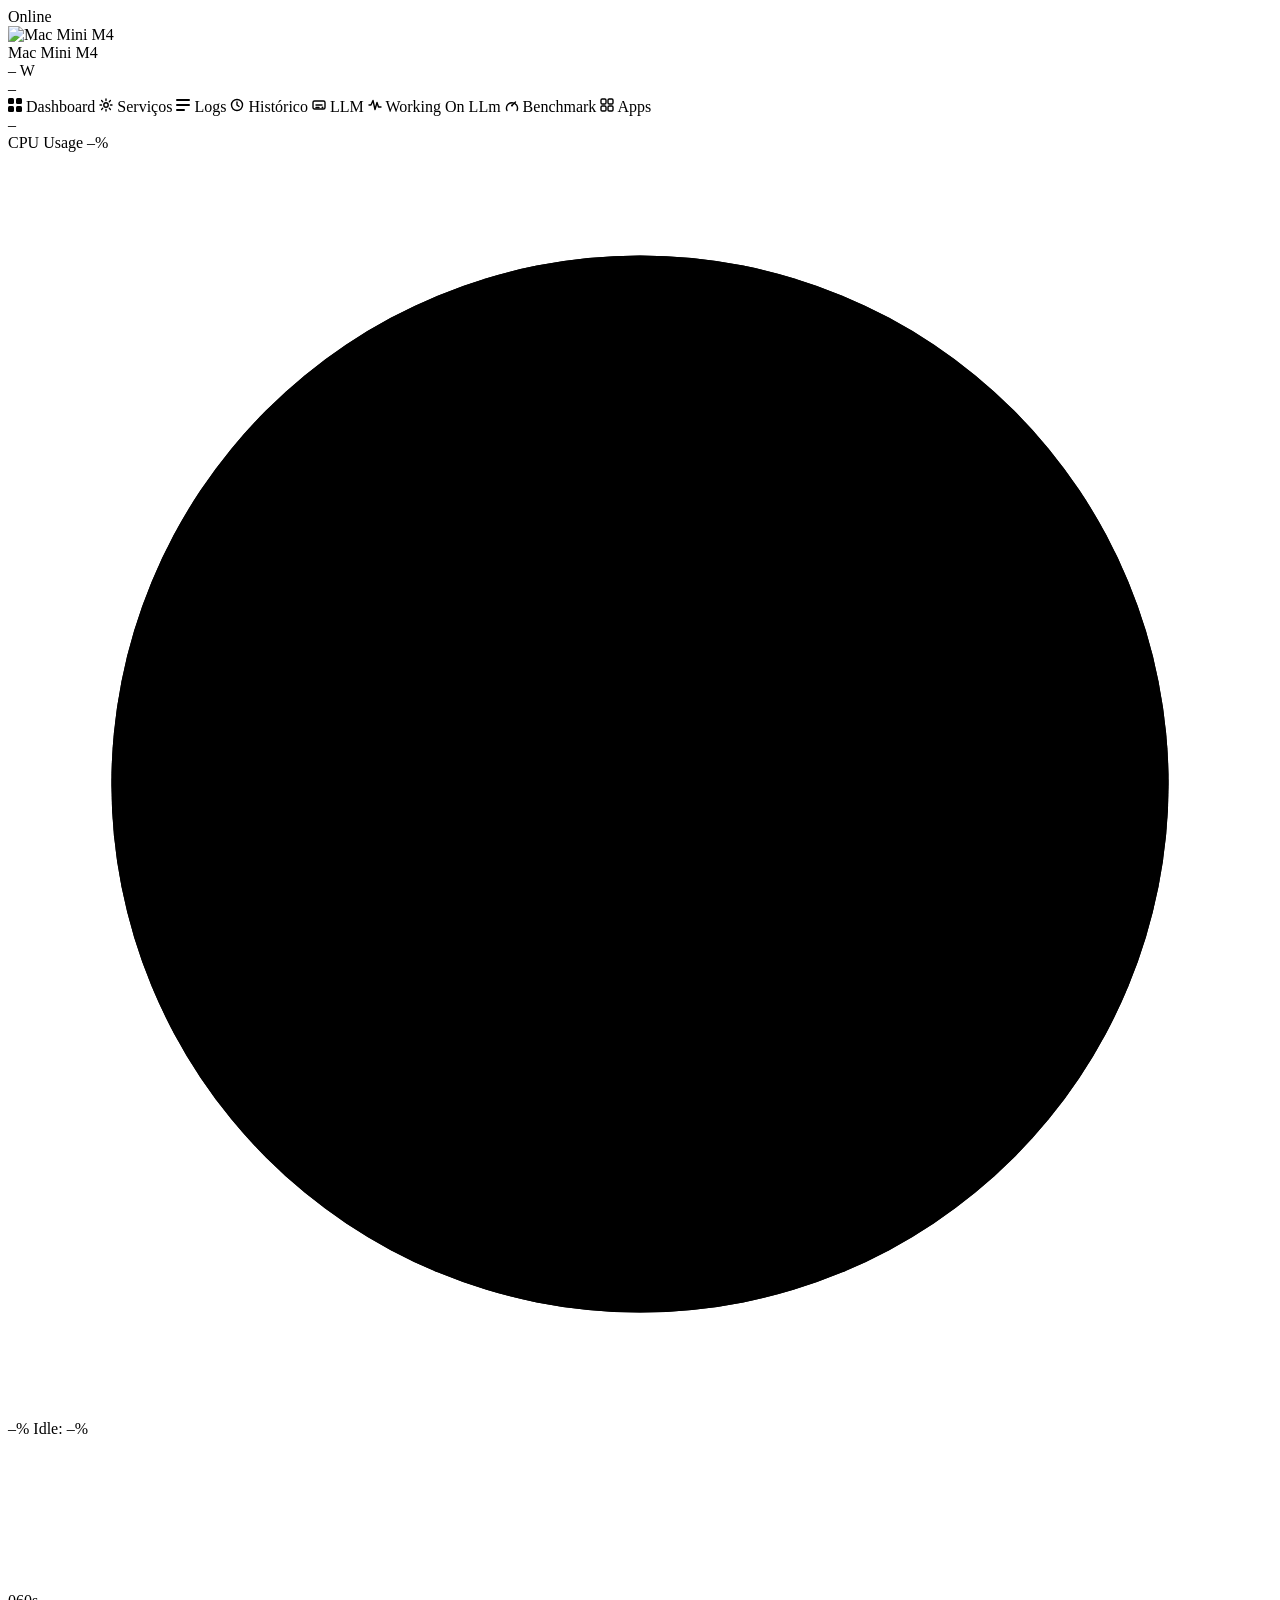
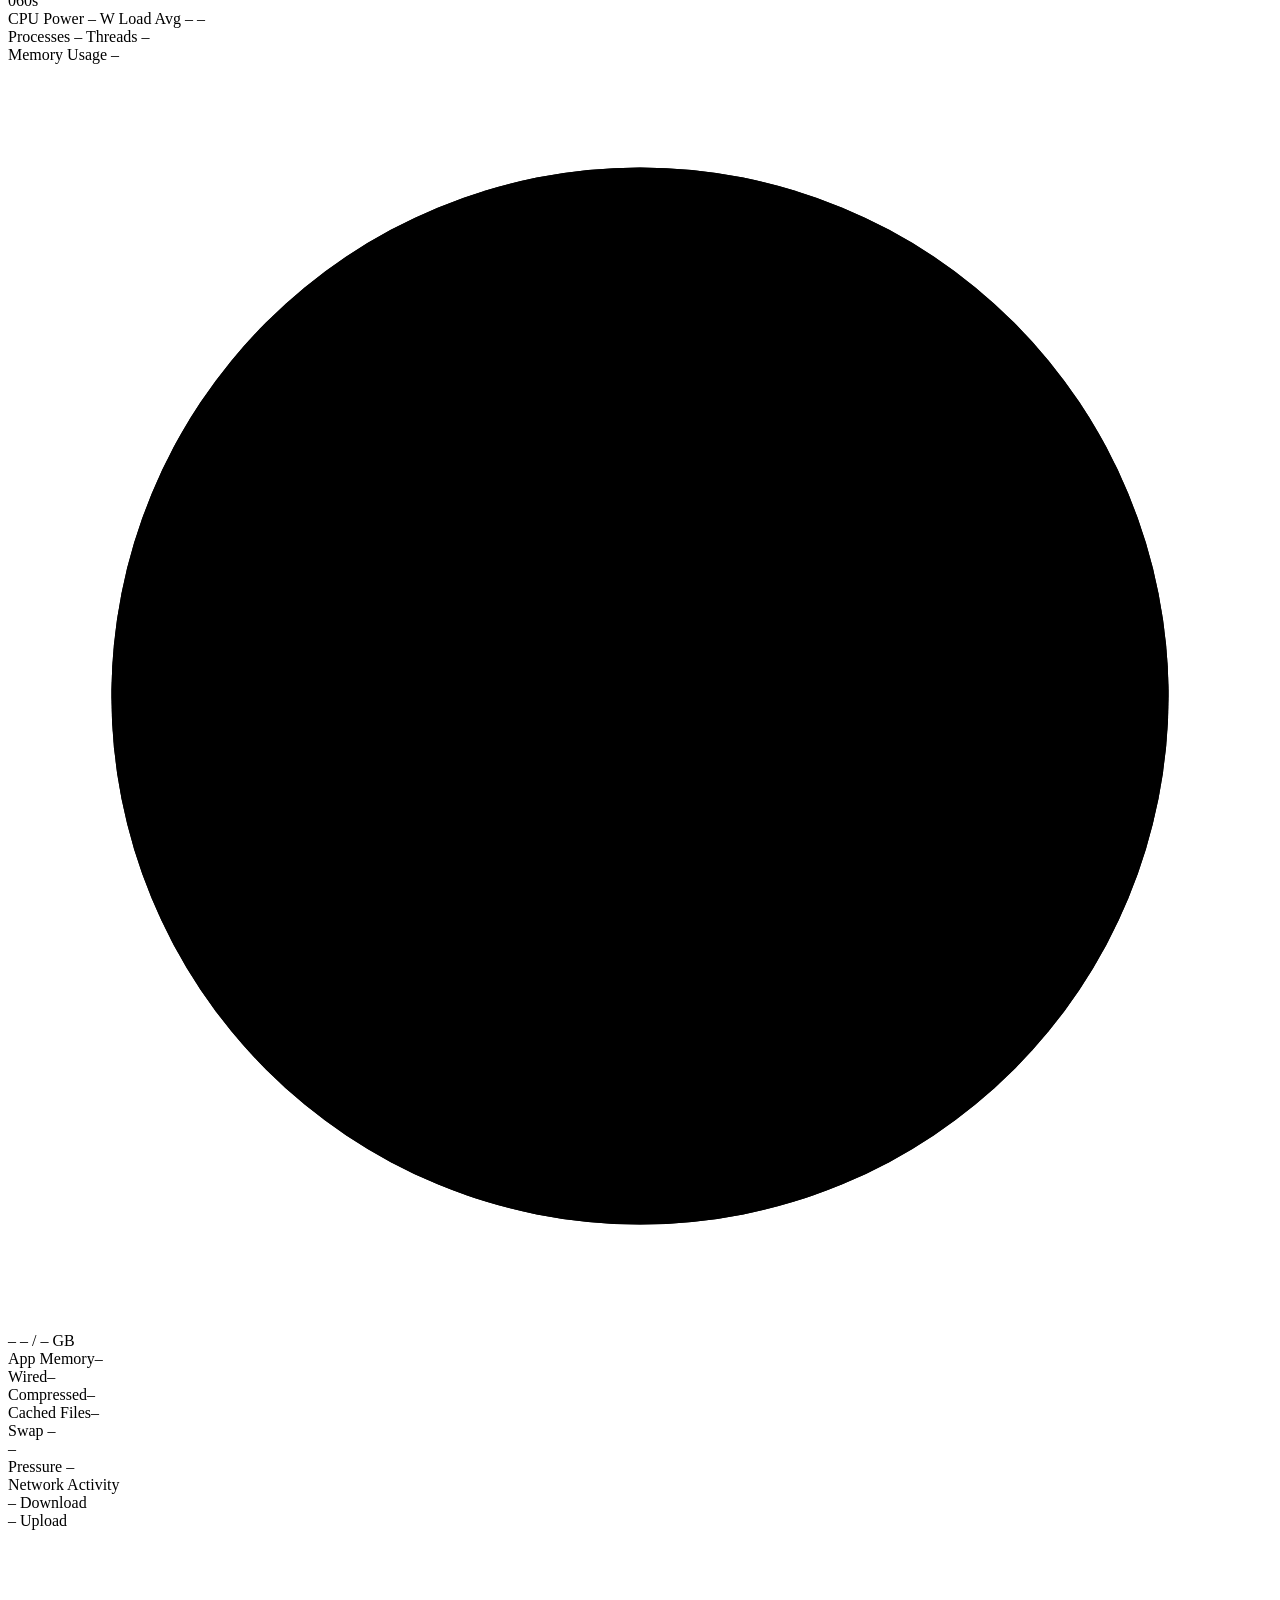
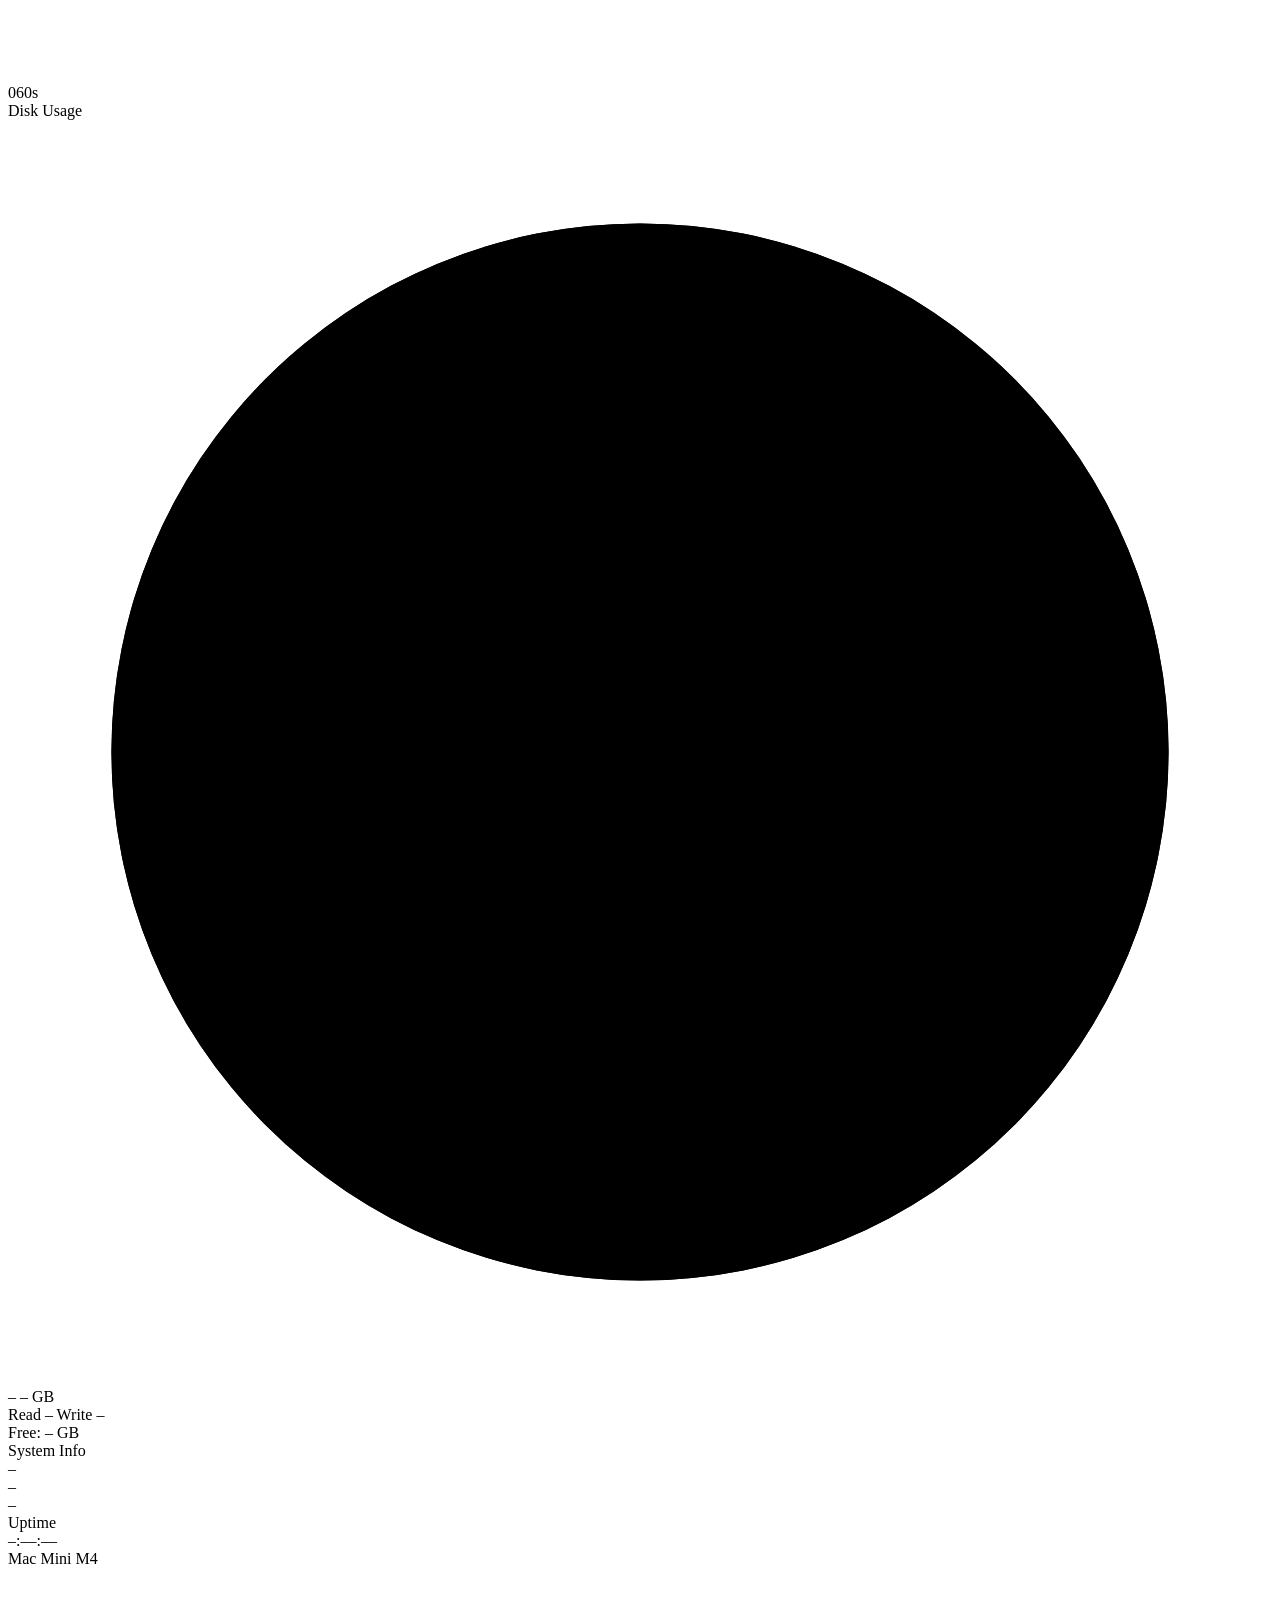
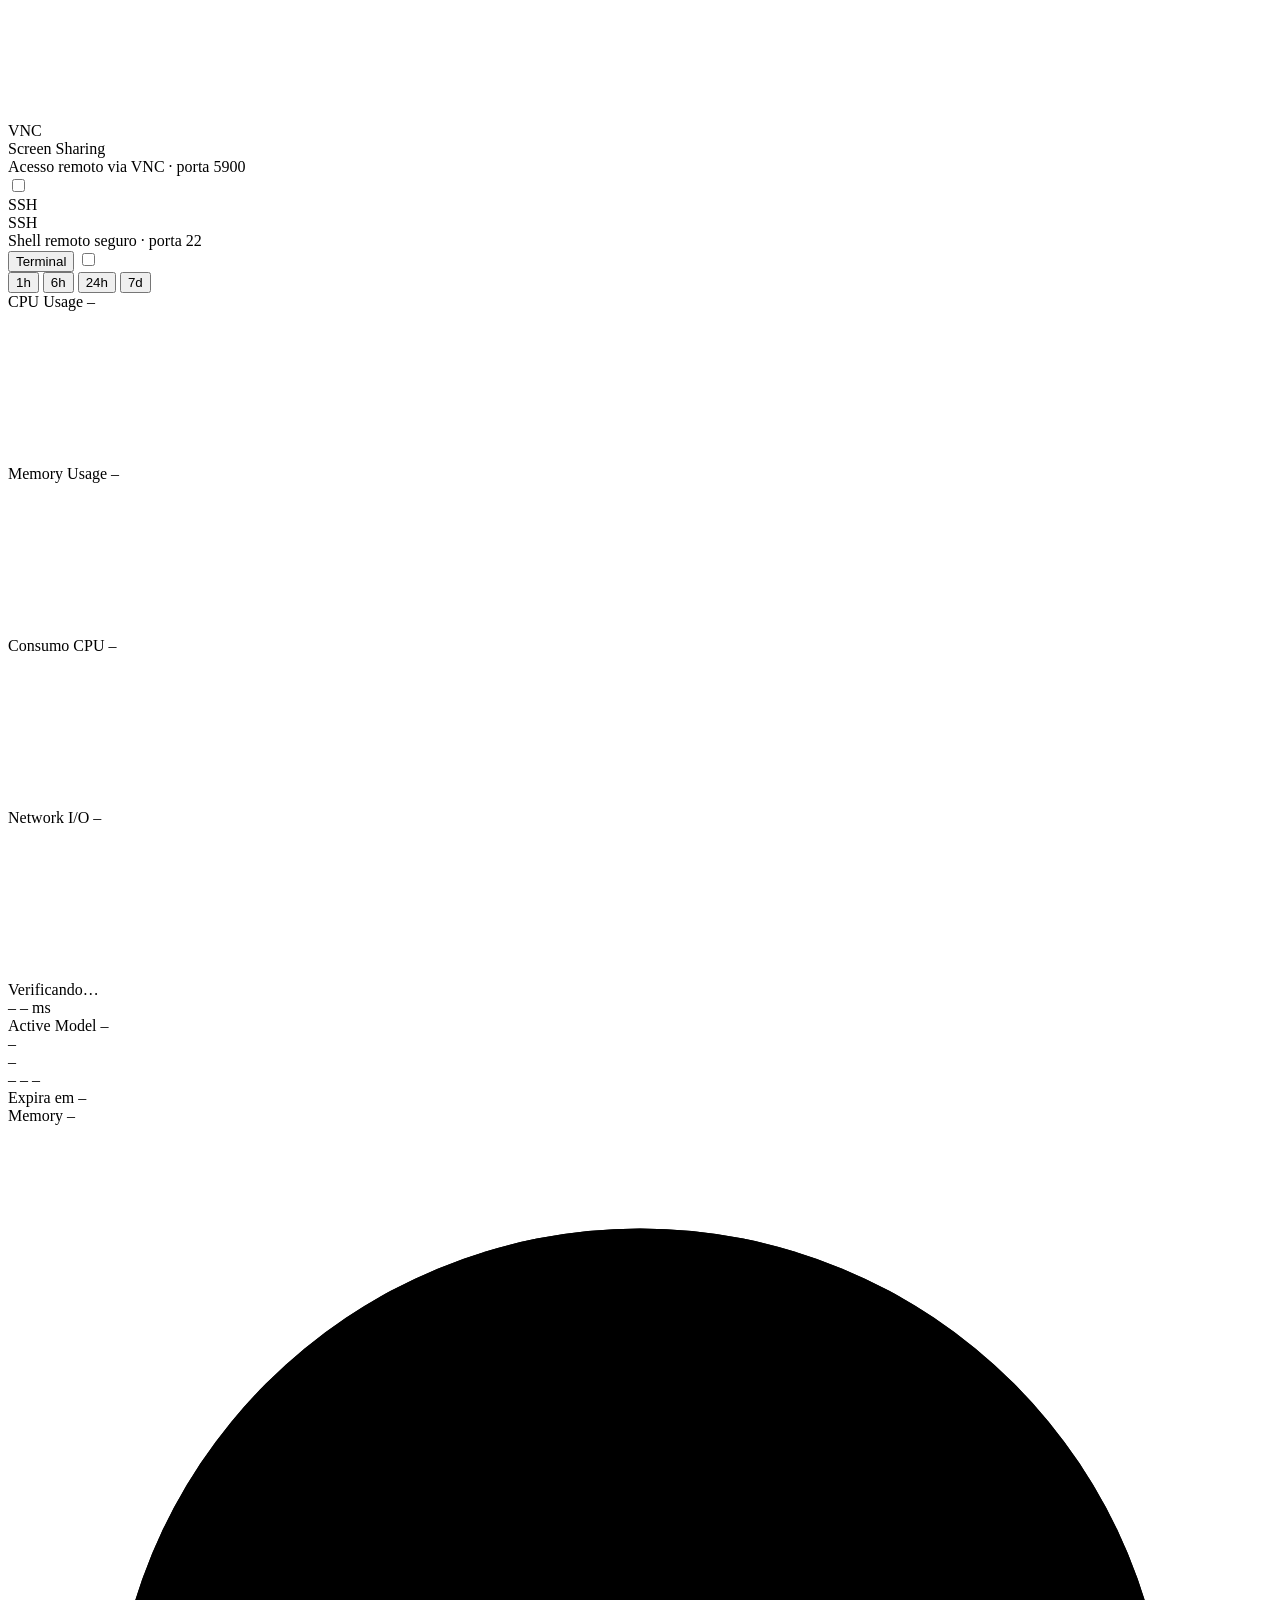
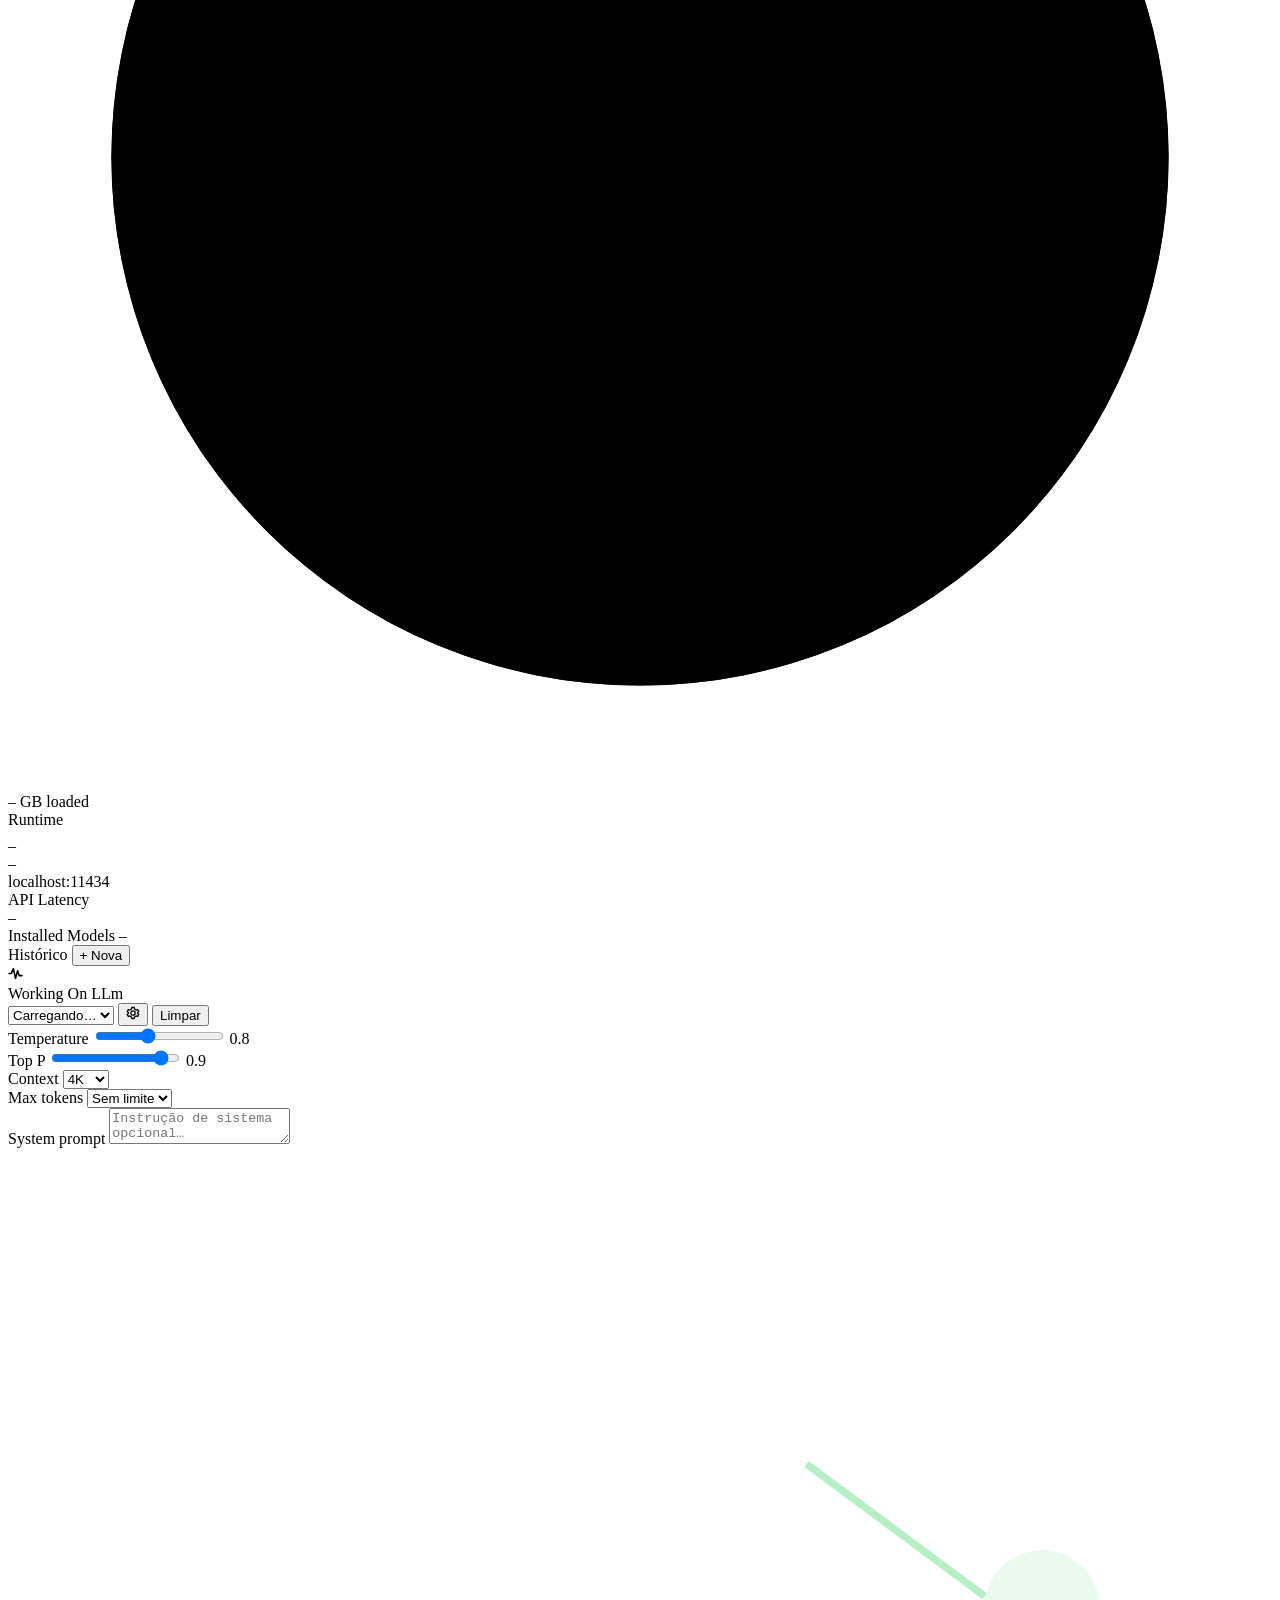
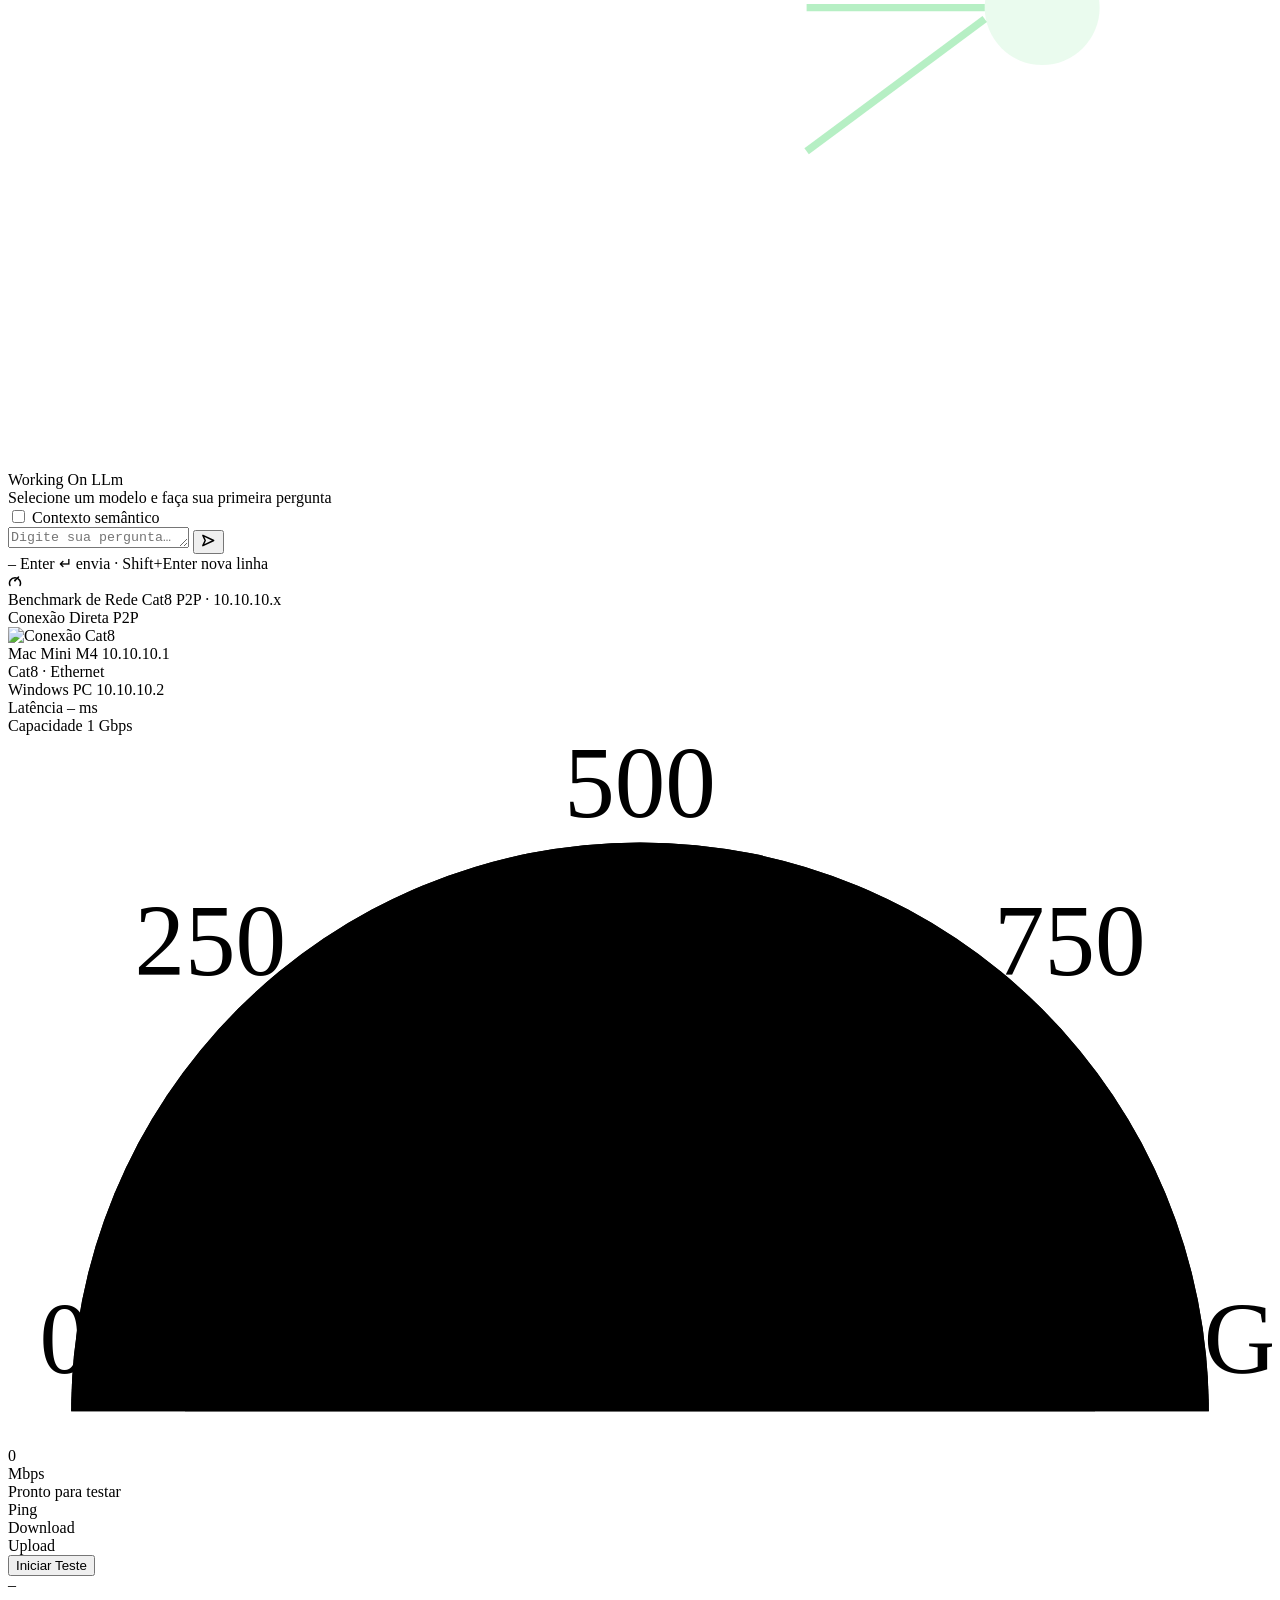
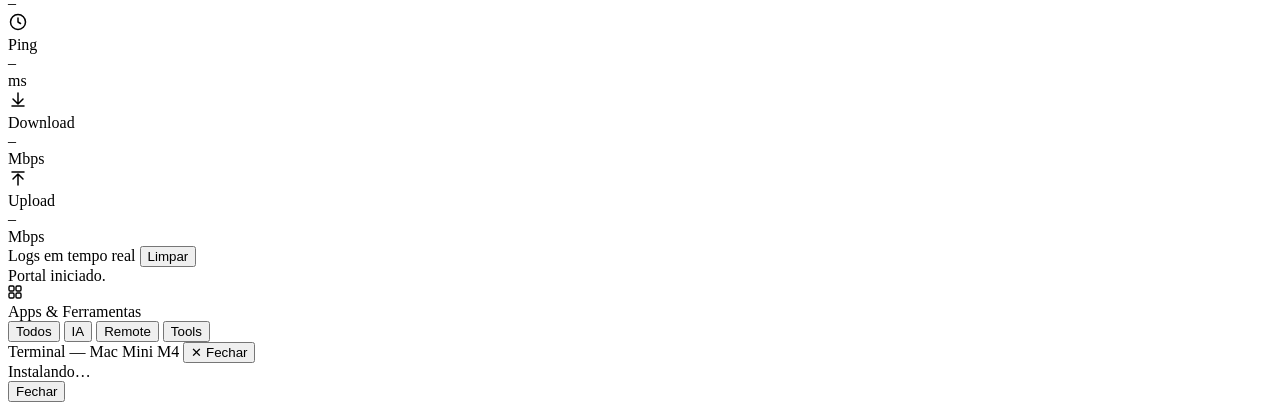
==== commit b3b0f032: "feat: add web terminal to services page via WebSocket + PTY - New terminal.go: WebSocket handler /ws" ====
--- a/server/static/index.html
+++ b/server/static/index.html
@@ -295,6 +295,7 @@
               <div class="svc-name">SSH</div>
               <div class="svc-desc">Shell remoto seguro · porta 22</div>
             </div>
+            <button class="btn-sm svc-term-btn" onclick="openTerminal()">Terminal</button>
             <label class="toggle">
               <input type="checkbox" id="svc-ssh" onchange="toggleService('ssh', this.checked)"/>
               <span class="toggle-slider"></span>
@@ -848,6 +849,17 @@
     </div>
   </div>
 
+  <!-- Web Terminal overlay -->
+  <div class="term-overlay" id="term-overlay">
+    <div class="term-panel">
+      <div class="term-header">
+        <span class="term-title"><span class="term-dot"></span>Terminal — Mac Mini M4</span>
+        <button class="btn-sm" onclick="closeTerminal()">✕ Fechar</button>
+      </div>
+      <div class="term-body" id="term-body"></div>
+    </div>
+  </div>
+
   <!-- Install/Uninstall progress modal -->
   <div class="apps-modal" id="apps-modal">
     <div class="apps-modal-inner">
@@ -862,6 +874,9 @@
     </div>
   </div>
 
+  <link rel="stylesheet" href="/static/js/xterm.min.css"/>
+  <script src="/static/js/xterm.min.js"></script>
+  <script src="/static/js/xterm-addon-fit.min.js"></script>
   <script src="/static/app.js"></script>
 </body>
 </html>
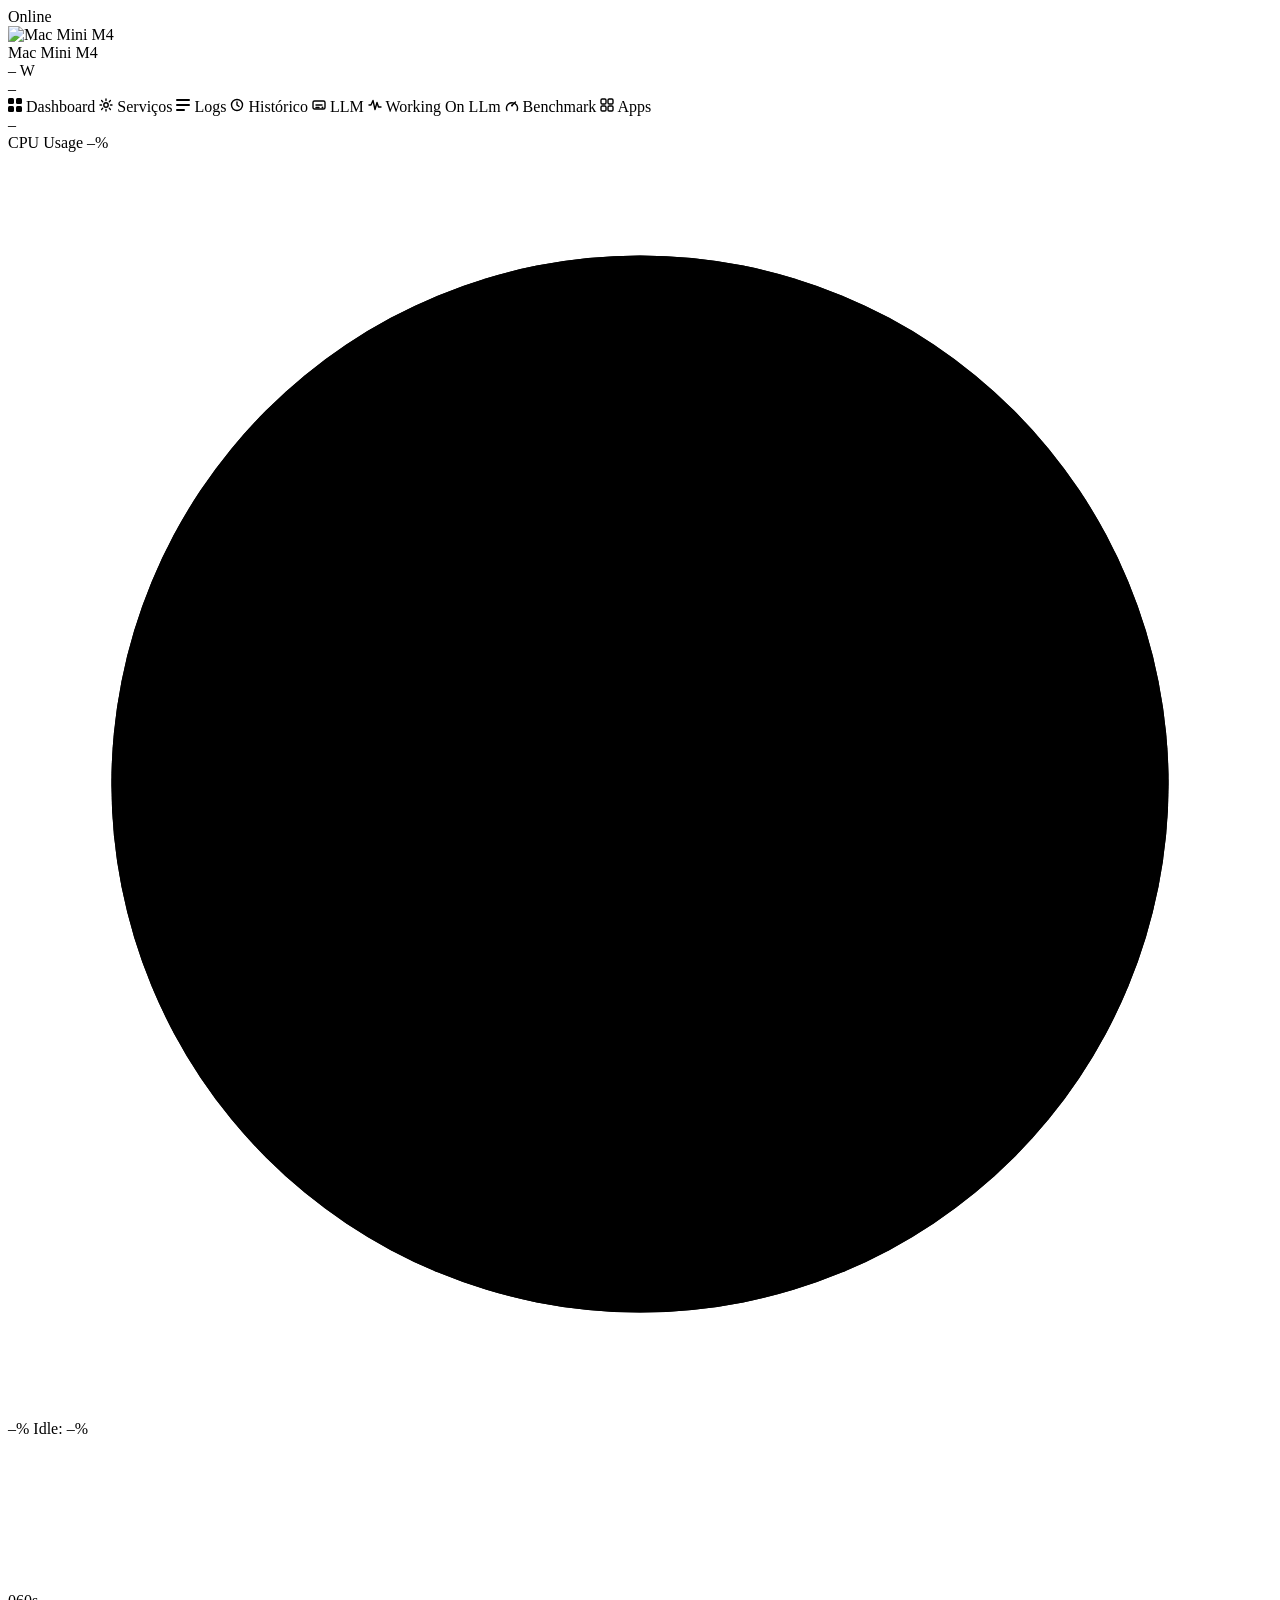
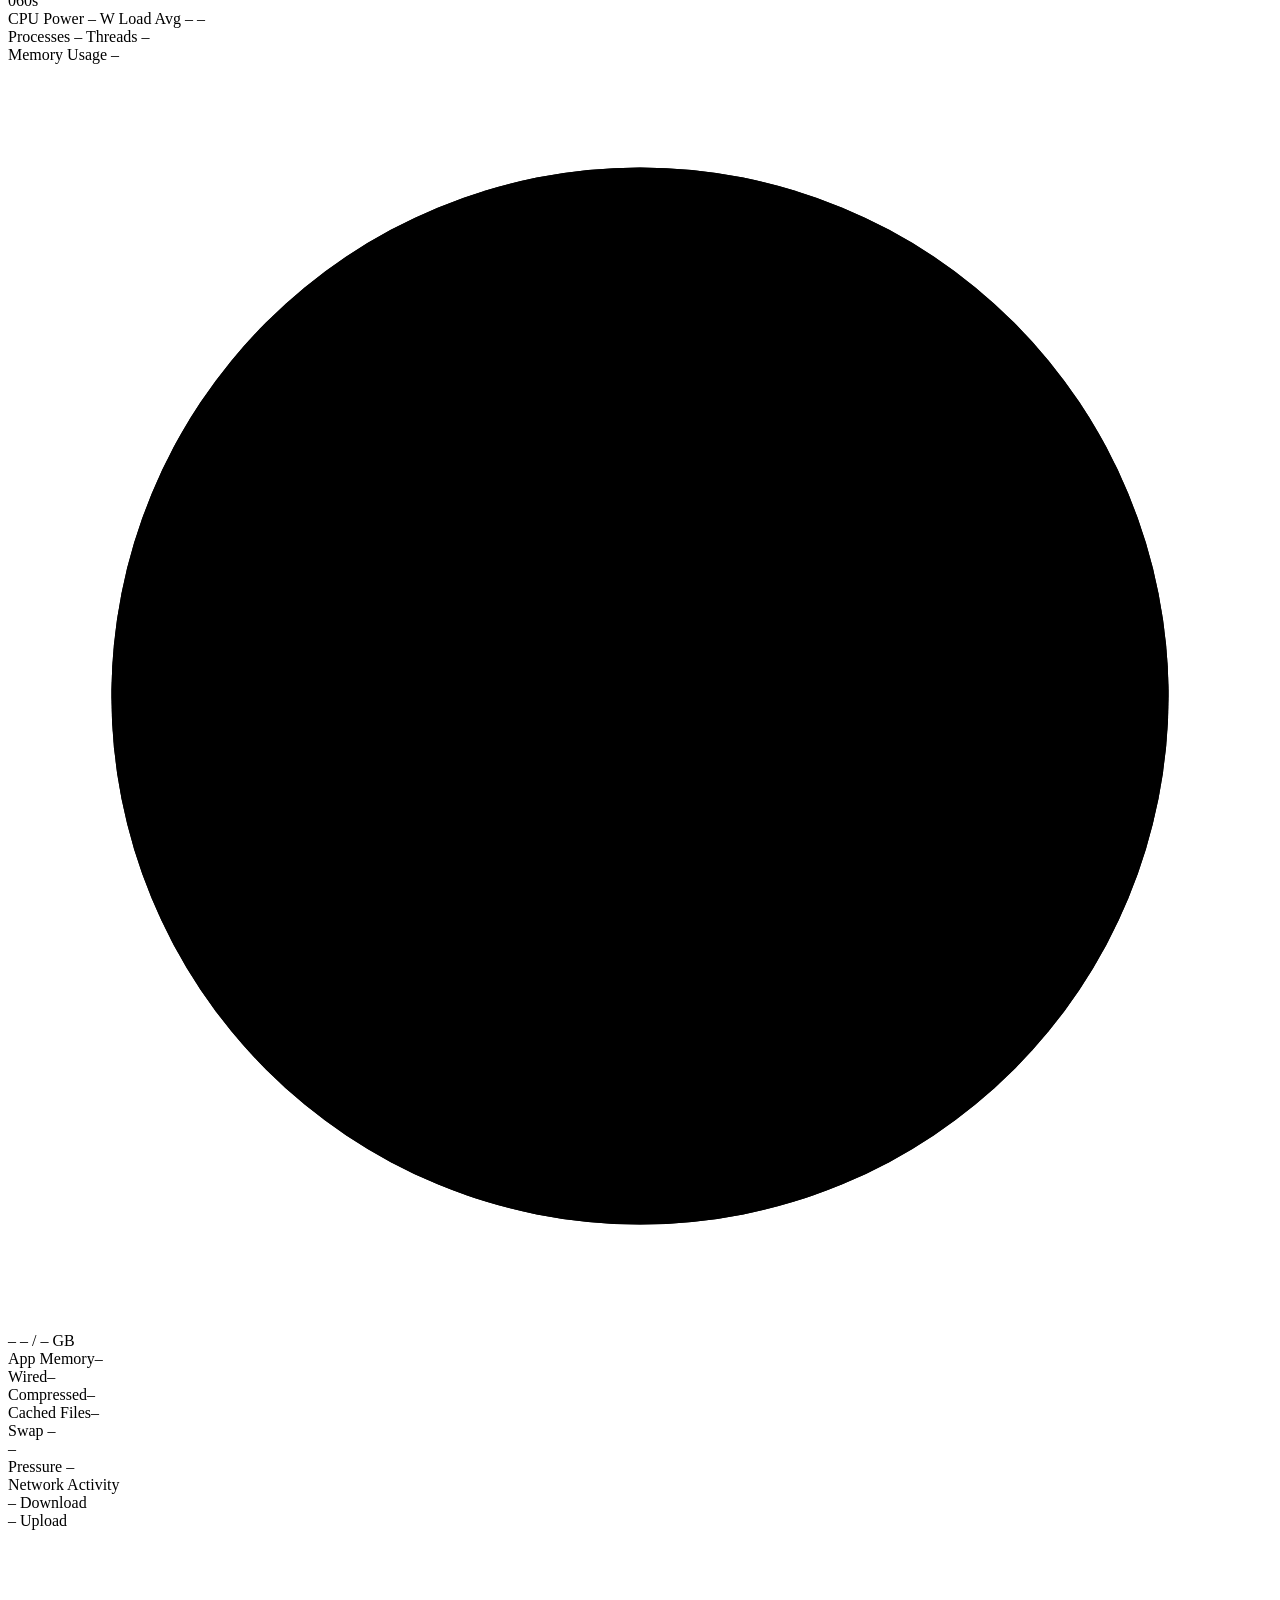
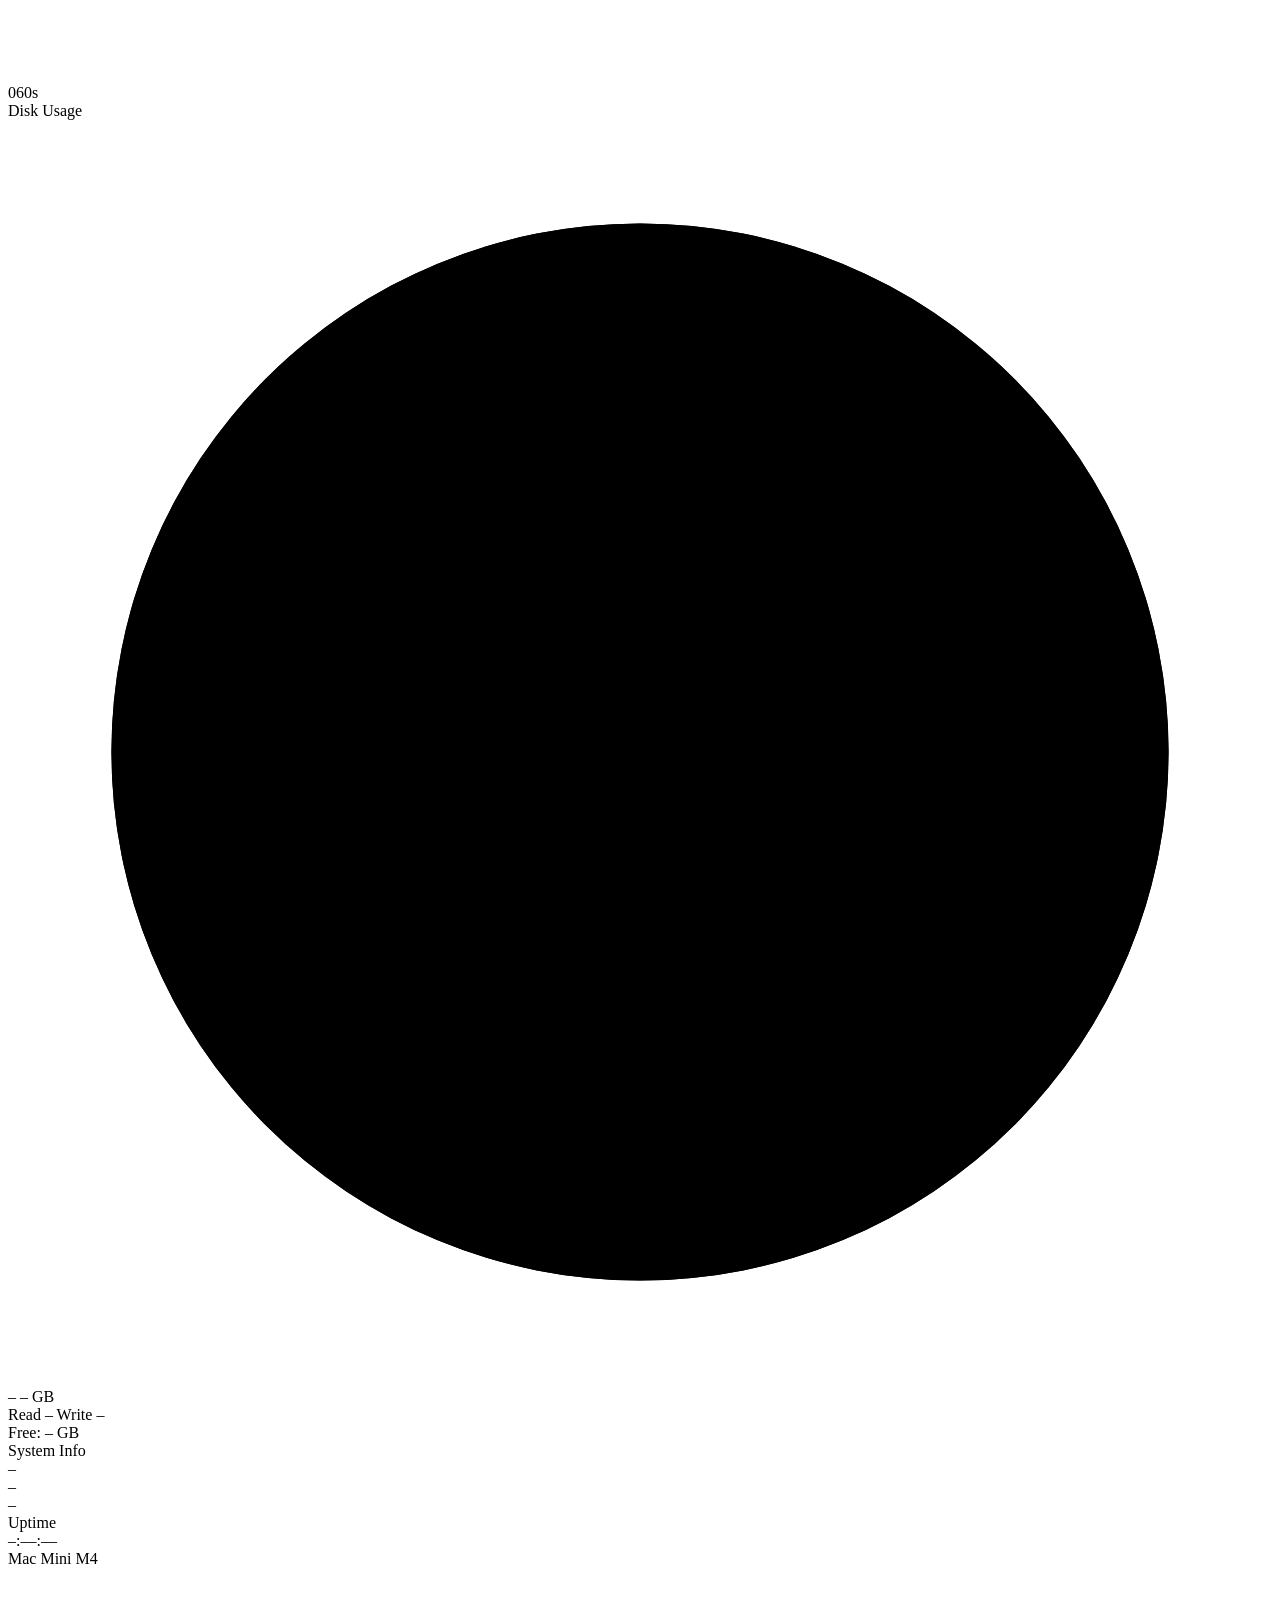
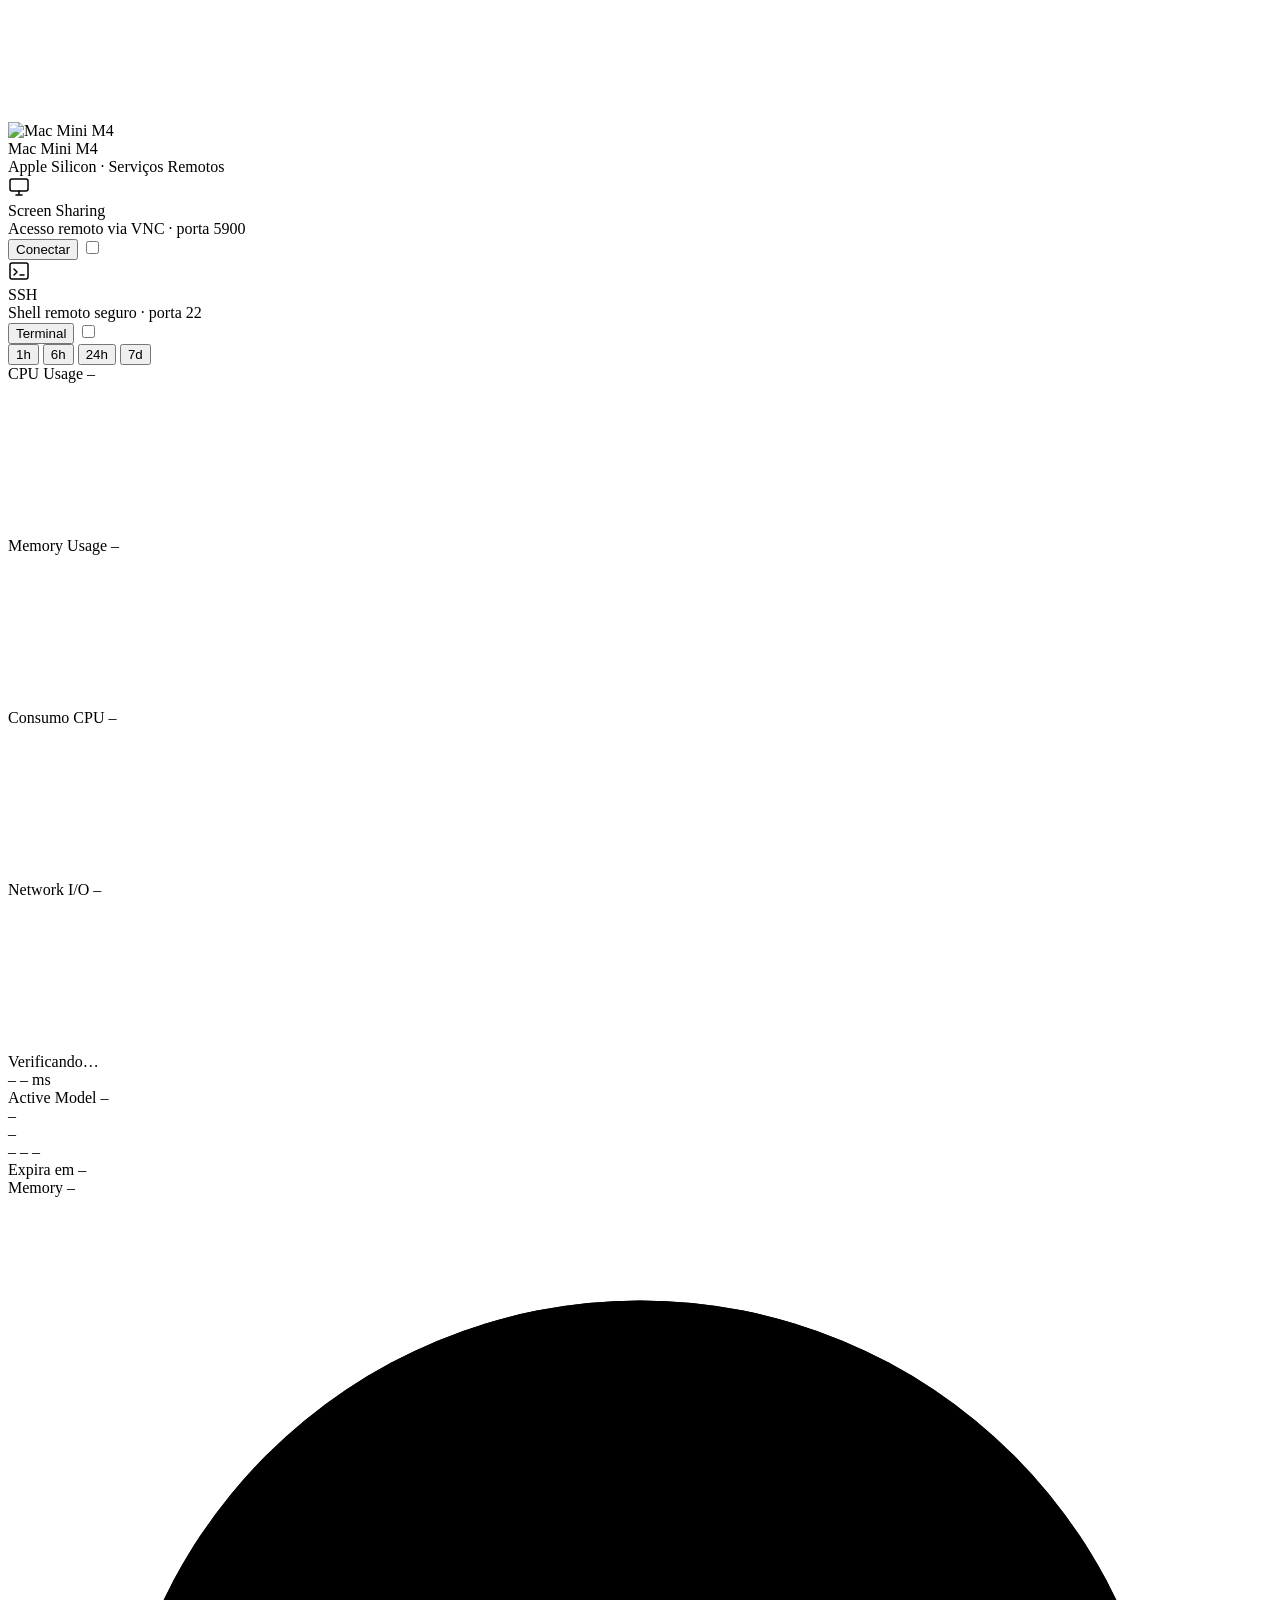
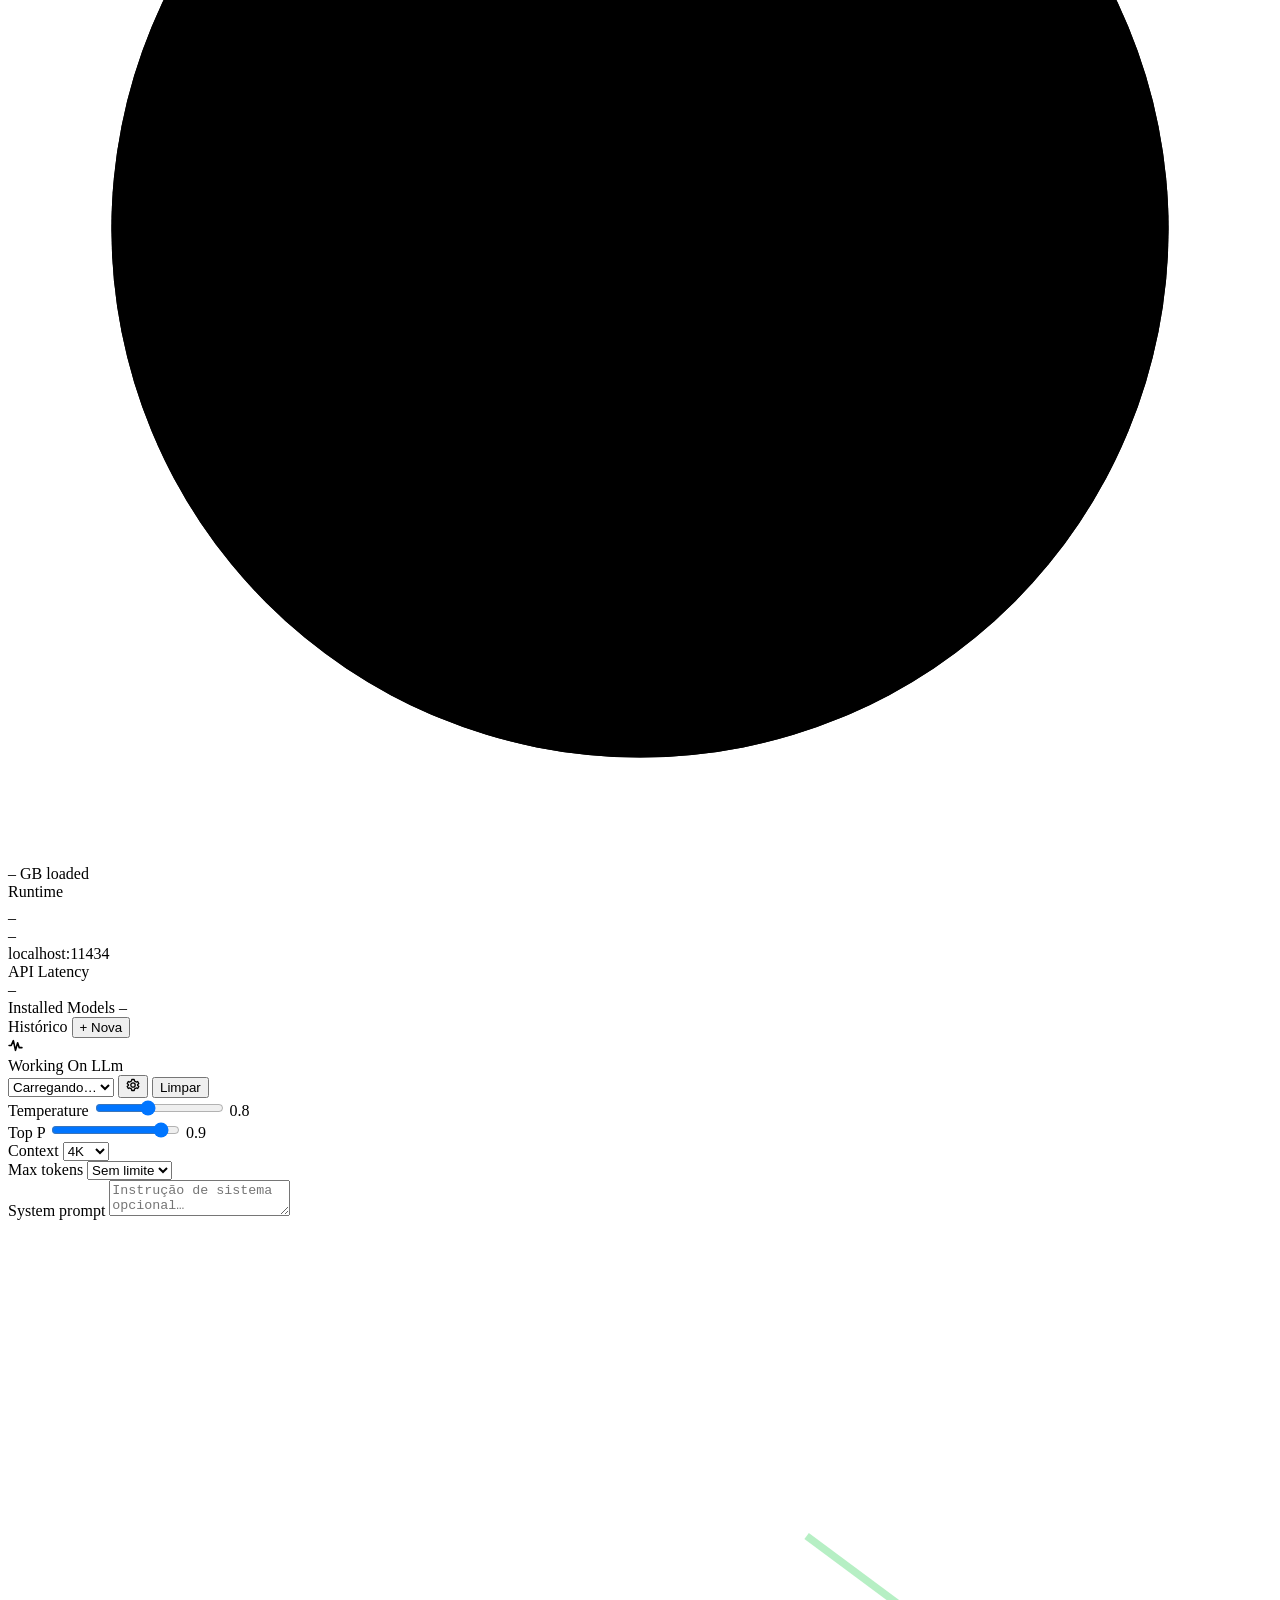
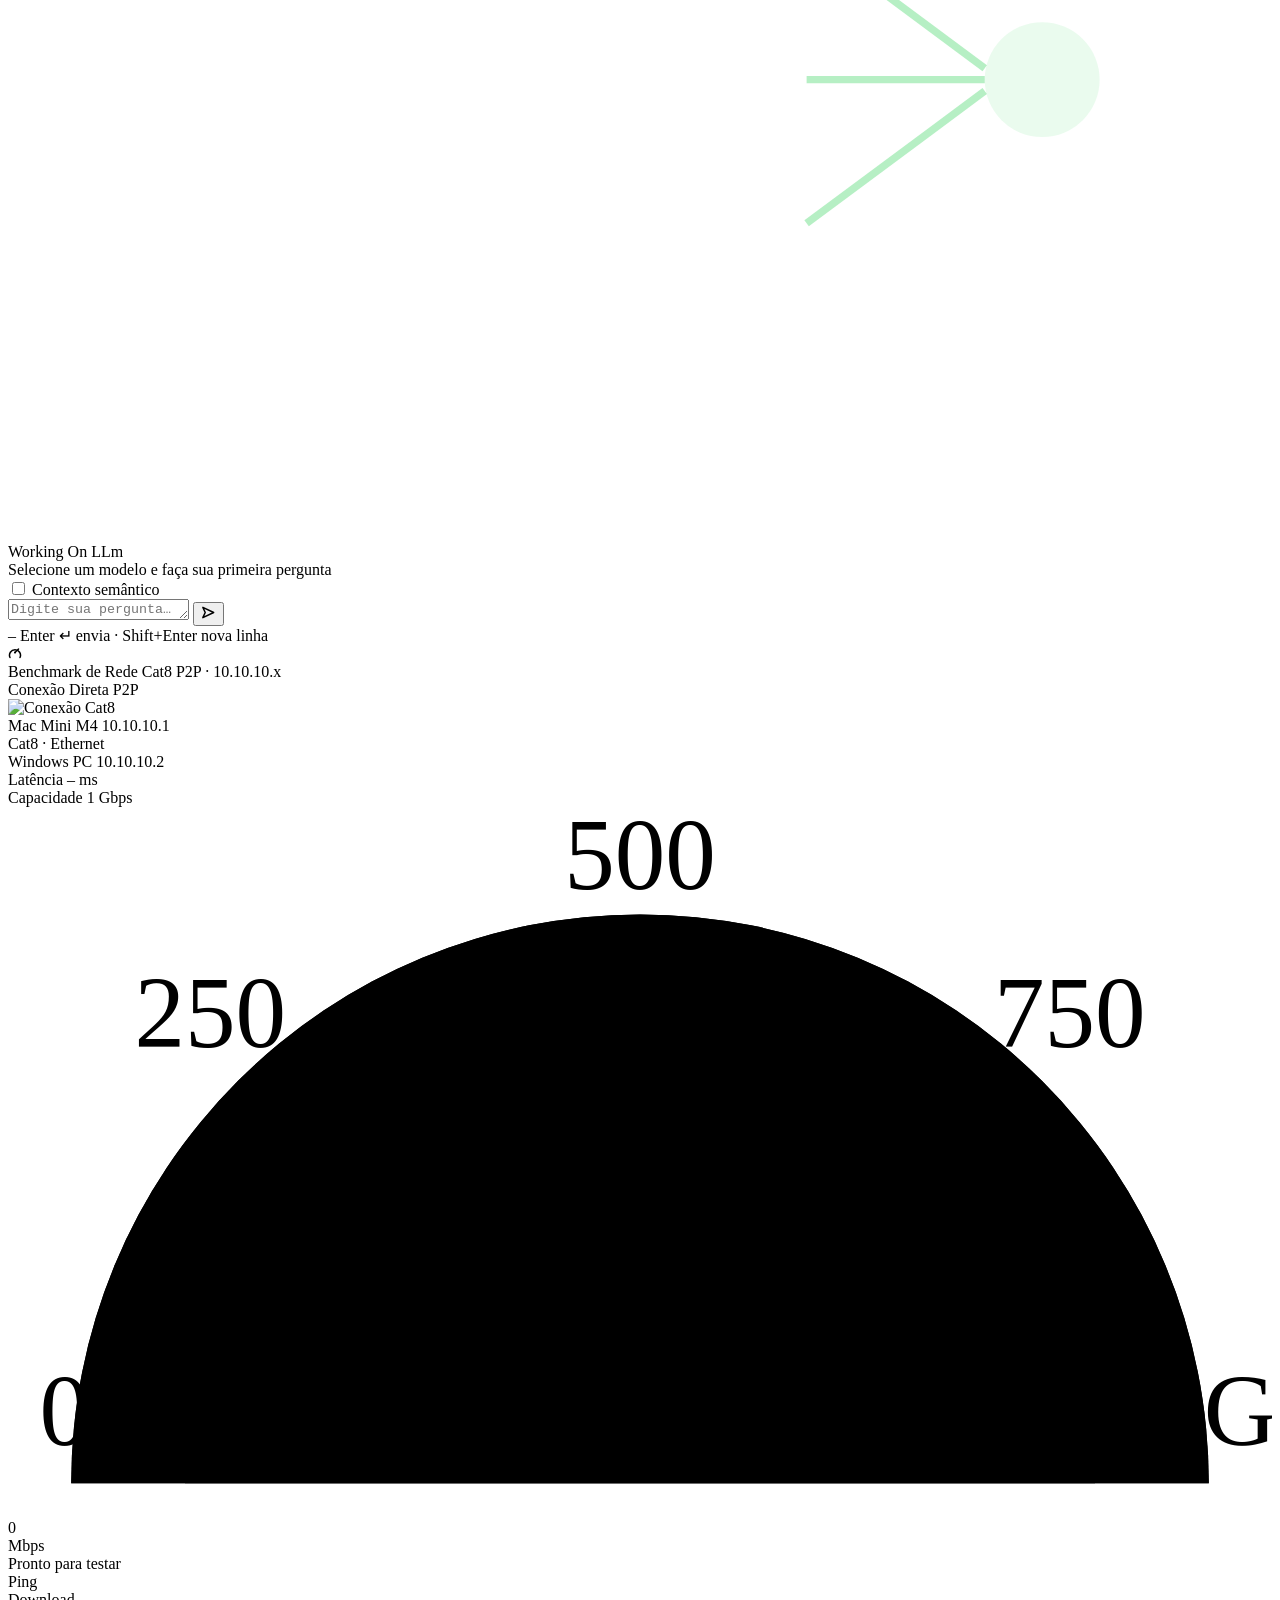
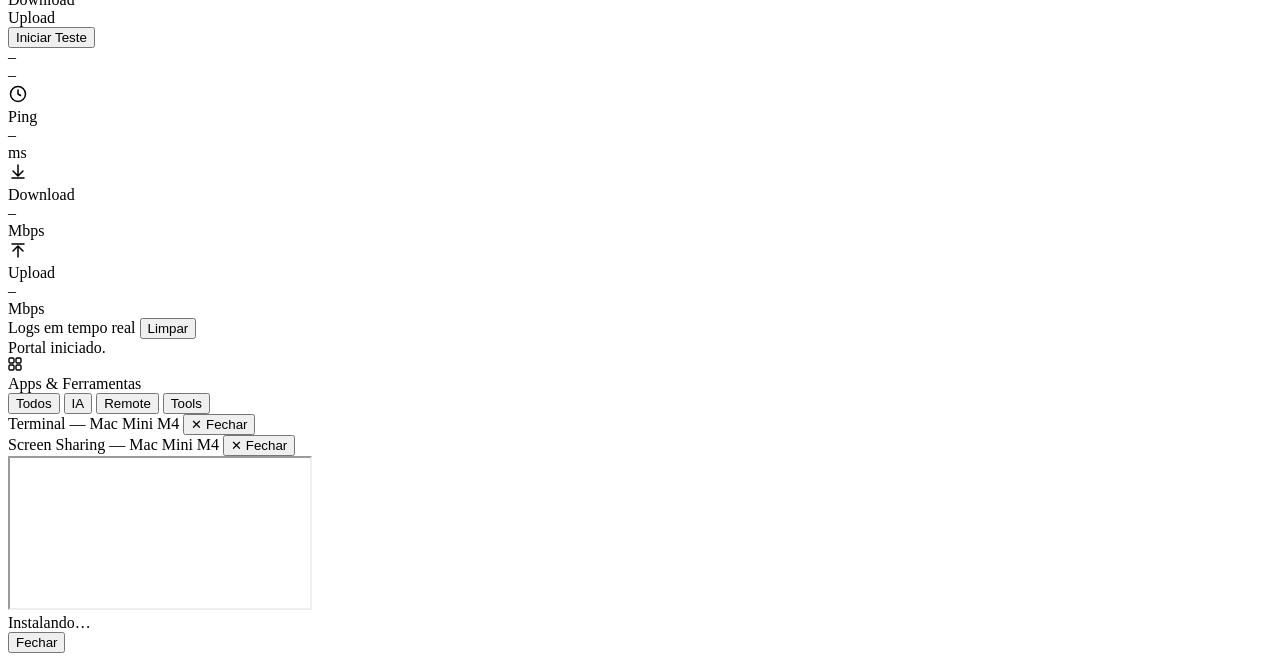
==== commit 34334ac2: "feat: add VNC in browser + redesign Services page - Add WebSocket-to-TCP:5900 proxy (vnc.go) and reg" ====
--- a/server/static/index.html
+++ b/server/static/index.html
@@ -277,29 +277,45 @@
 
       <!-- Services -->
       <div class="page" id="page-services">
-        <div class="services-grid">
-          <div class="svc-card">
-            <div class="svc-icon vnc-icon">VNC</div>
-            <div class="svc-info">
-              <div class="svc-name">Screen Sharing</div>
-              <div class="svc-desc">Acesso remoto via VNC · porta 5900</div>
-            </div>
-            <label class="toggle">
-              <input type="checkbox" id="svc-vnc" onchange="toggleService('vnc', this.checked)"/>
-              <span class="toggle-slider"></span>
-            </label>
-          </div>
-          <div class="svc-card">
-            <div class="svc-icon ssh-icon">SSH</div>
-            <div class="svc-info">
-              <div class="svc-name">SSH</div>
-              <div class="svc-desc">Shell remoto seguro · porta 22</div>
-            </div>
-            <button class="btn-sm svc-term-btn" onclick="openTerminal()">Terminal</button>
-            <label class="toggle">
-              <input type="checkbox" id="svc-ssh" onchange="toggleService('ssh', this.checked)"/>
-              <span class="toggle-slider"></span>
-            </label>
+        <div class="services-wrap">
+          <div class="device-header">
+            <img class="device-img" src="/static/img/macmini.png" alt="Mac Mini M4" draggable="false"/>
+            <div class="device-meta">
+              <div class="device-name" id="svc-hostname">Mac Mini M4</div>
+              <div class="device-sub">Apple Silicon · Serviços Remotos</div>
+            </div>
+          </div>
+          <div class="services-grid">
+            <div class="svc-card">
+              <div class="svc-icon-wrap vnc-icon-wrap">
+                <svg width="22" height="22" viewBox="0 0 22 22" fill="none" stroke="currentColor" stroke-width="1.5" stroke-linecap="round" stroke-linejoin="round">
+                  <rect x="2" y="3" width="18" height="12" rx="2"/><path d="M8 19h6M11 15v4"/>
+                </svg>
+              </div>
+              <div class="svc-info">
+                <div class="svc-name-row"><span class="svc-name">Screen Sharing</span><span class="svc-status-dot" id="svc-dot-vnc"></span></div>
+                <div class="svc-desc">Acesso remoto via VNC · porta 5900</div>
+              </div>
+              <div class="svc-actions">
+                <button class="btn-sm svc-connect-btn" onclick="openVNC()">Conectar</button>
+                <label class="toggle"><input type="checkbox" id="svc-vnc" onchange="toggleService('vnc', this.checked)"/><span class="toggle-slider"></span></label>
+              </div>
+            </div>
+            <div class="svc-card">
+              <div class="svc-icon-wrap ssh-icon-wrap">
+                <svg width="22" height="22" viewBox="0 0 22 22" fill="none" stroke="currentColor" stroke-width="1.5" stroke-linecap="round" stroke-linejoin="round">
+                  <rect x="2" y="3" width="18" height="16" rx="2"/><path d="M6 9l3 3-3 3M12 15h4"/>
+                </svg>
+              </div>
+              <div class="svc-info">
+                <div class="svc-name-row"><span class="svc-name">SSH</span><span class="svc-status-dot" id="svc-dot-ssh"></span></div>
+                <div class="svc-desc">Shell remoto seguro · porta 22</div>
+              </div>
+              <div class="svc-actions">
+                <button class="btn-sm svc-connect-btn" onclick="openTerminal()">Terminal</button>
+                <label class="toggle"><input type="checkbox" id="svc-ssh" onchange="toggleService('ssh', this.checked)"/><span class="toggle-slider"></span></label>
+              </div>
+            </div>
           </div>
         </div>
       </div>
@@ -860,6 +876,19 @@
     </div>
   </div>
 
+  <!-- VNC overlay -->
+  <div class="vnc-overlay" id="vnc-overlay">
+    <div class="vnc-panel">
+      <div class="term-header">
+        <span class="term-title"><span class="vnc-dot"></span>Screen Sharing — Mac Mini M4</span>
+        <button class="btn-sm" onclick="closeVNC()">✕ Fechar</button>
+      </div>
+      <div class="vnc-body">
+        <iframe id="vnc-iframe" src="" allowfullscreen></iframe>
+      </div>
+    </div>
+  </div>
+
   <!-- Install/Uninstall progress modal -->
   <div class="apps-modal" id="apps-modal">
     <div class="apps-modal-inner">
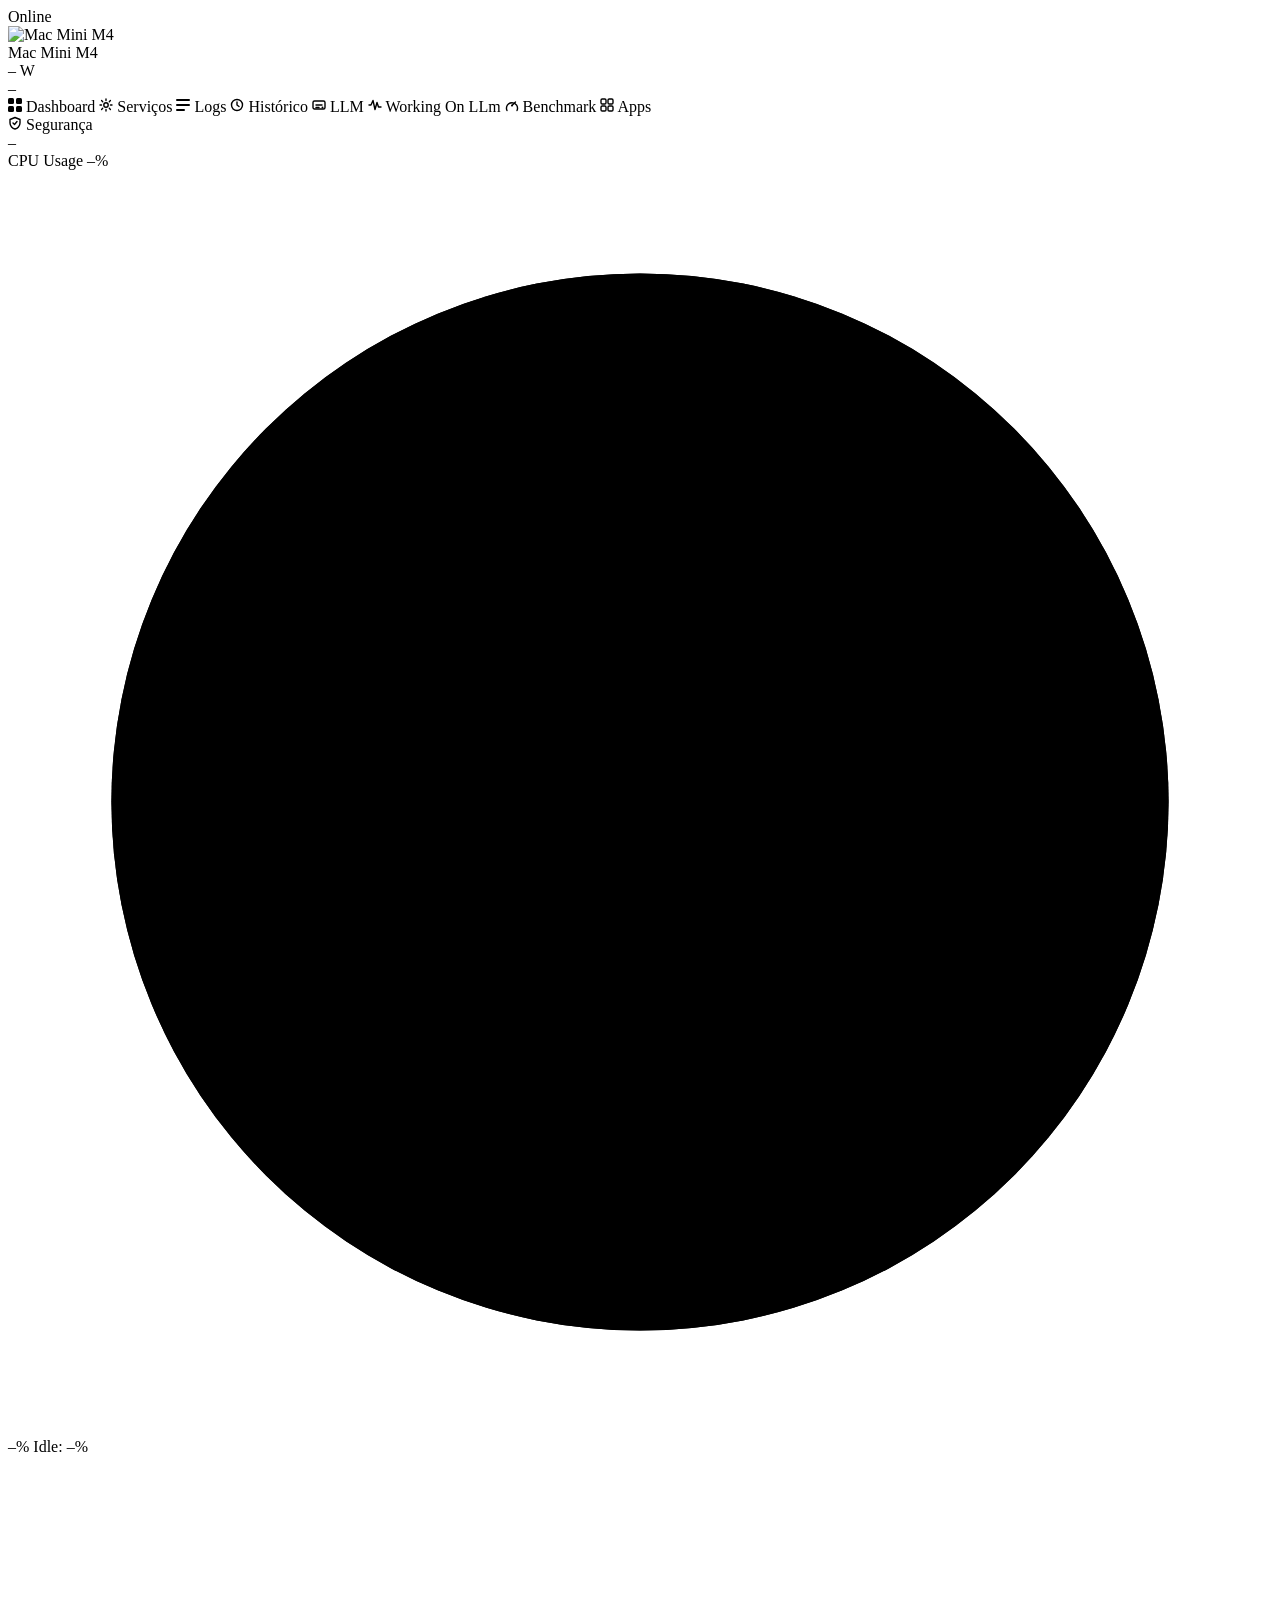
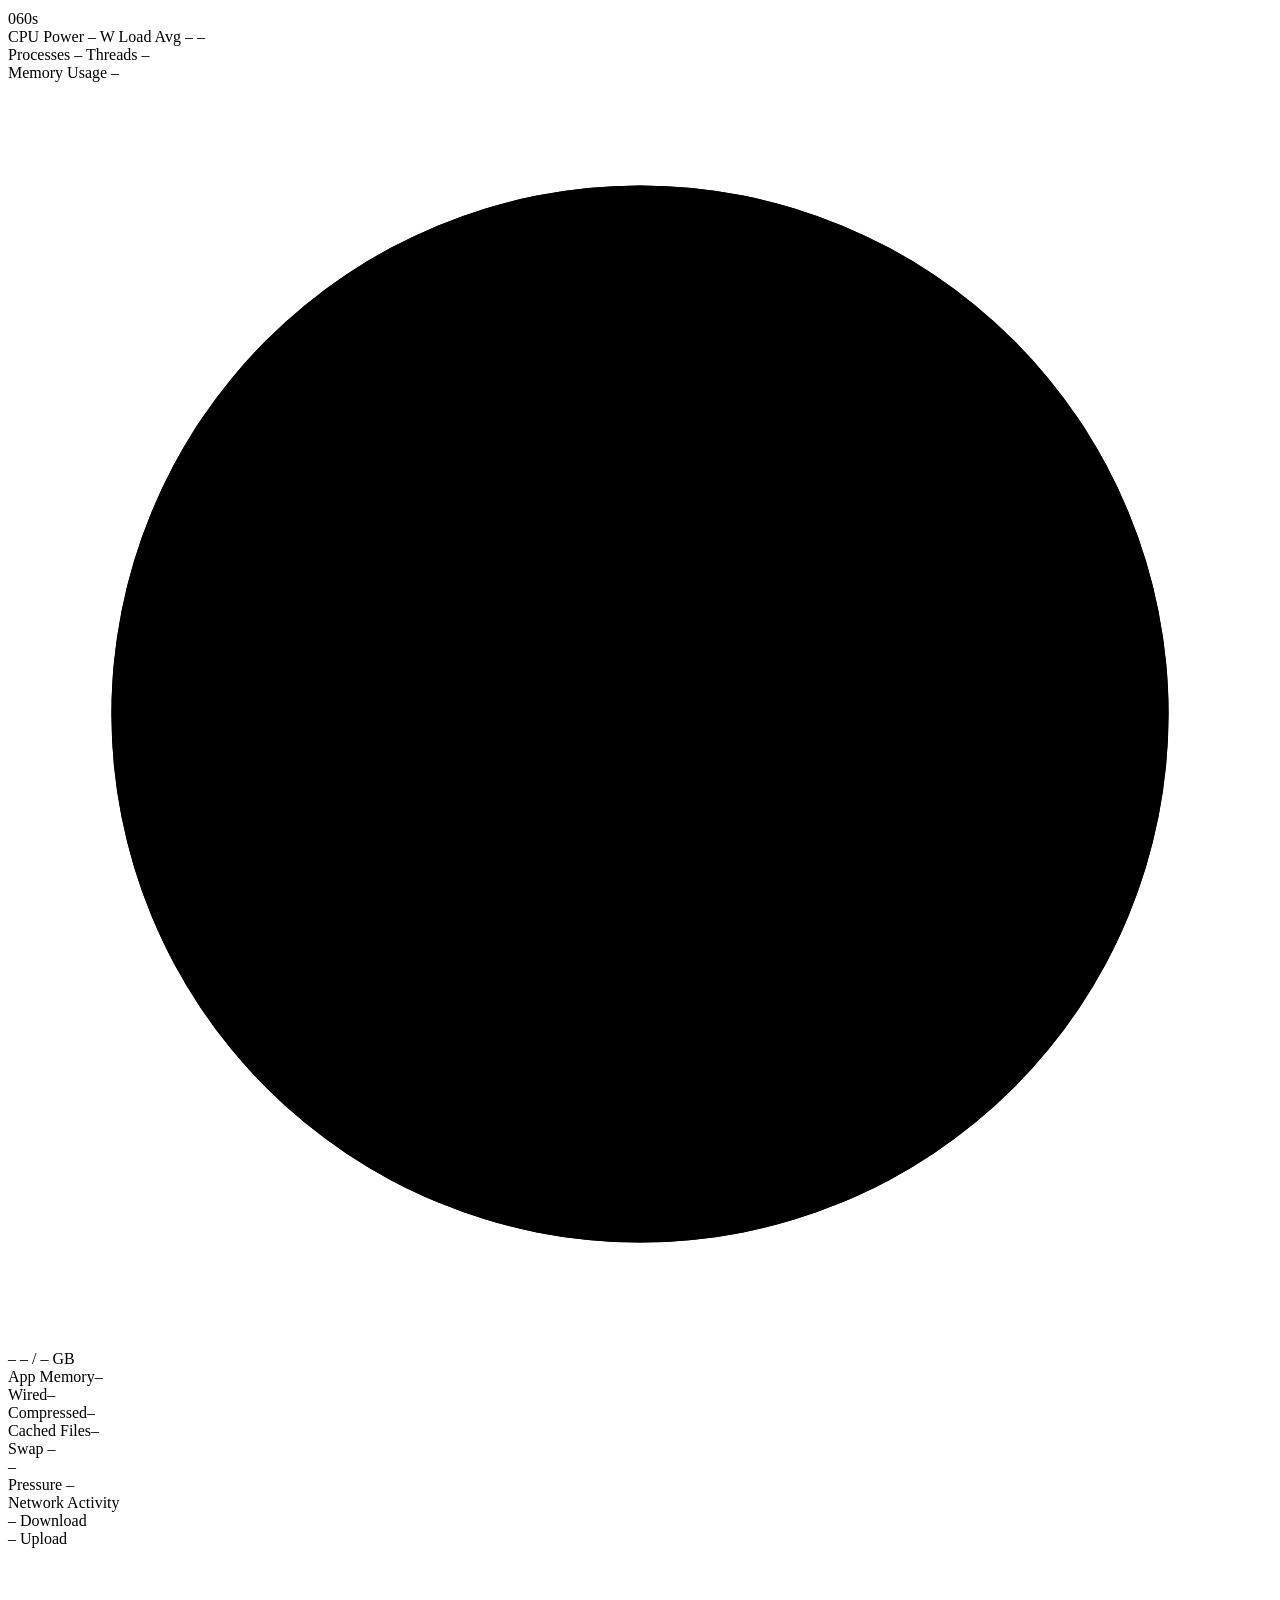
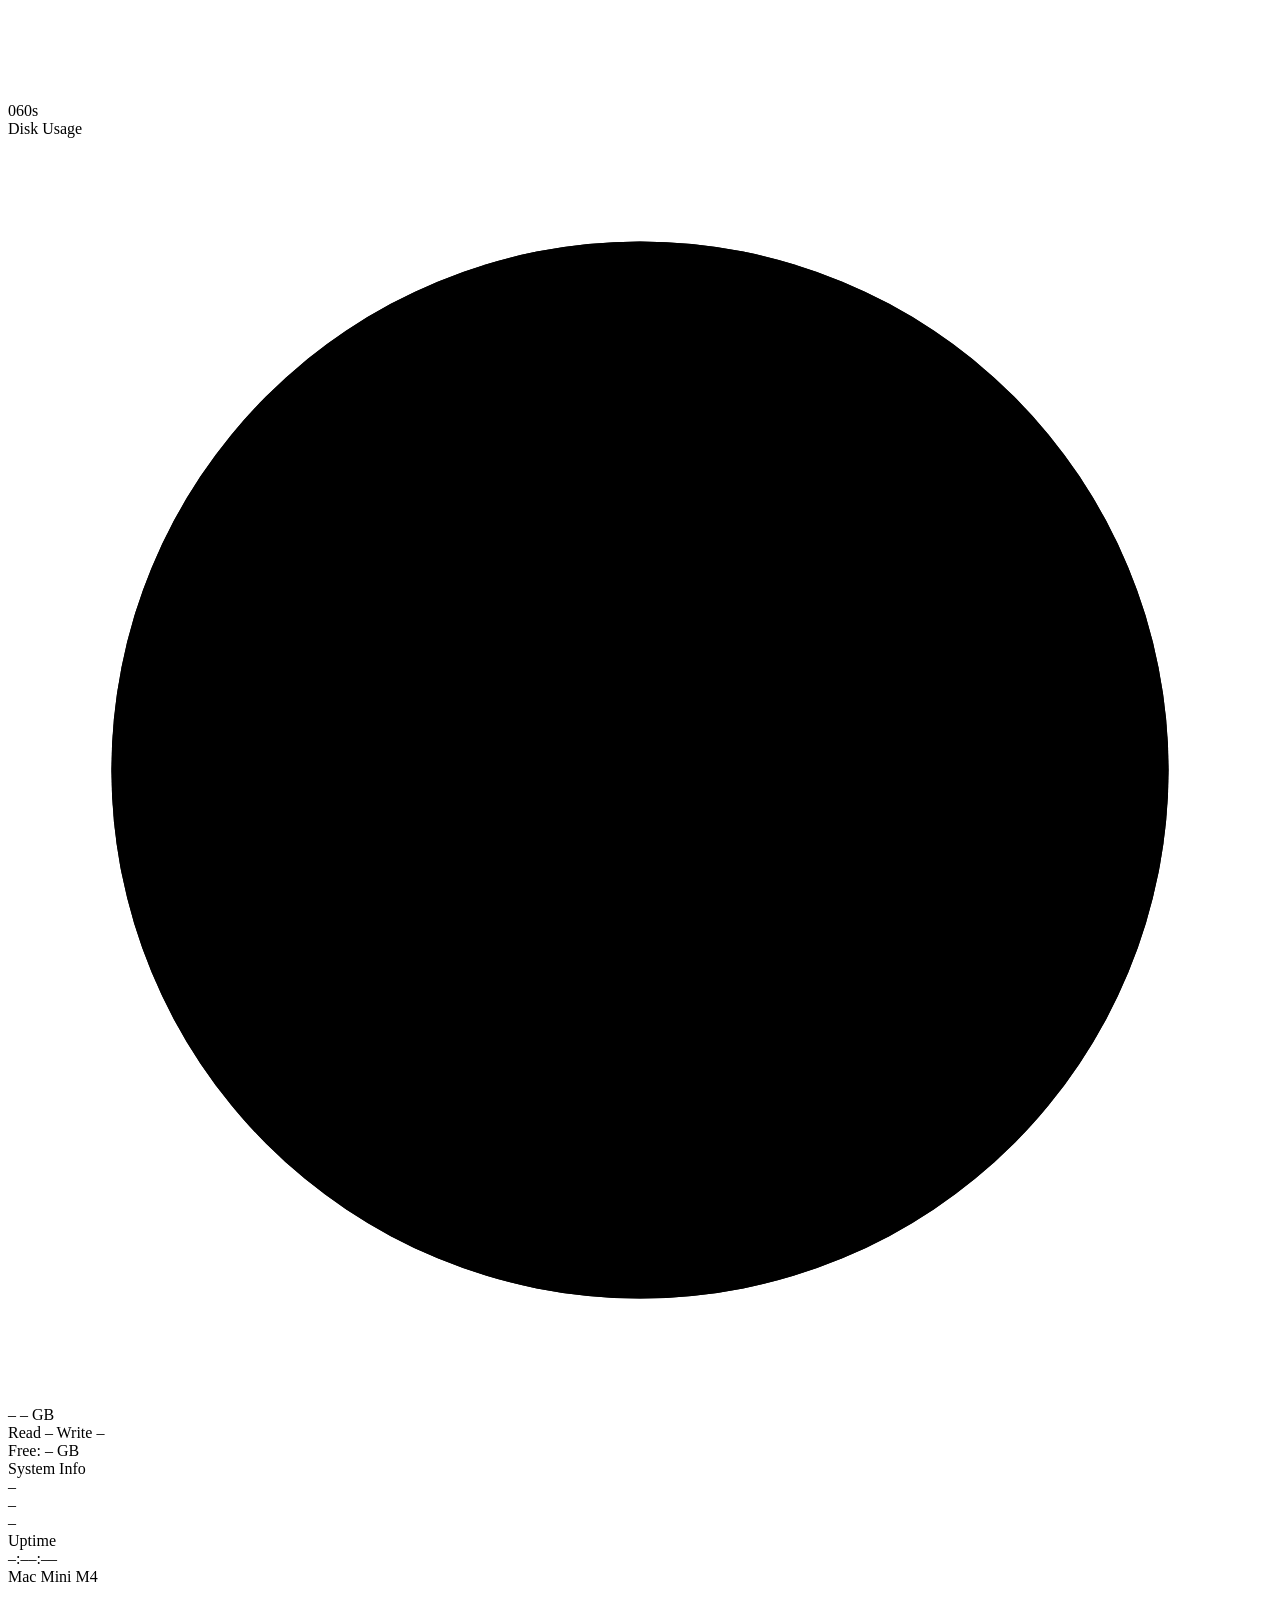
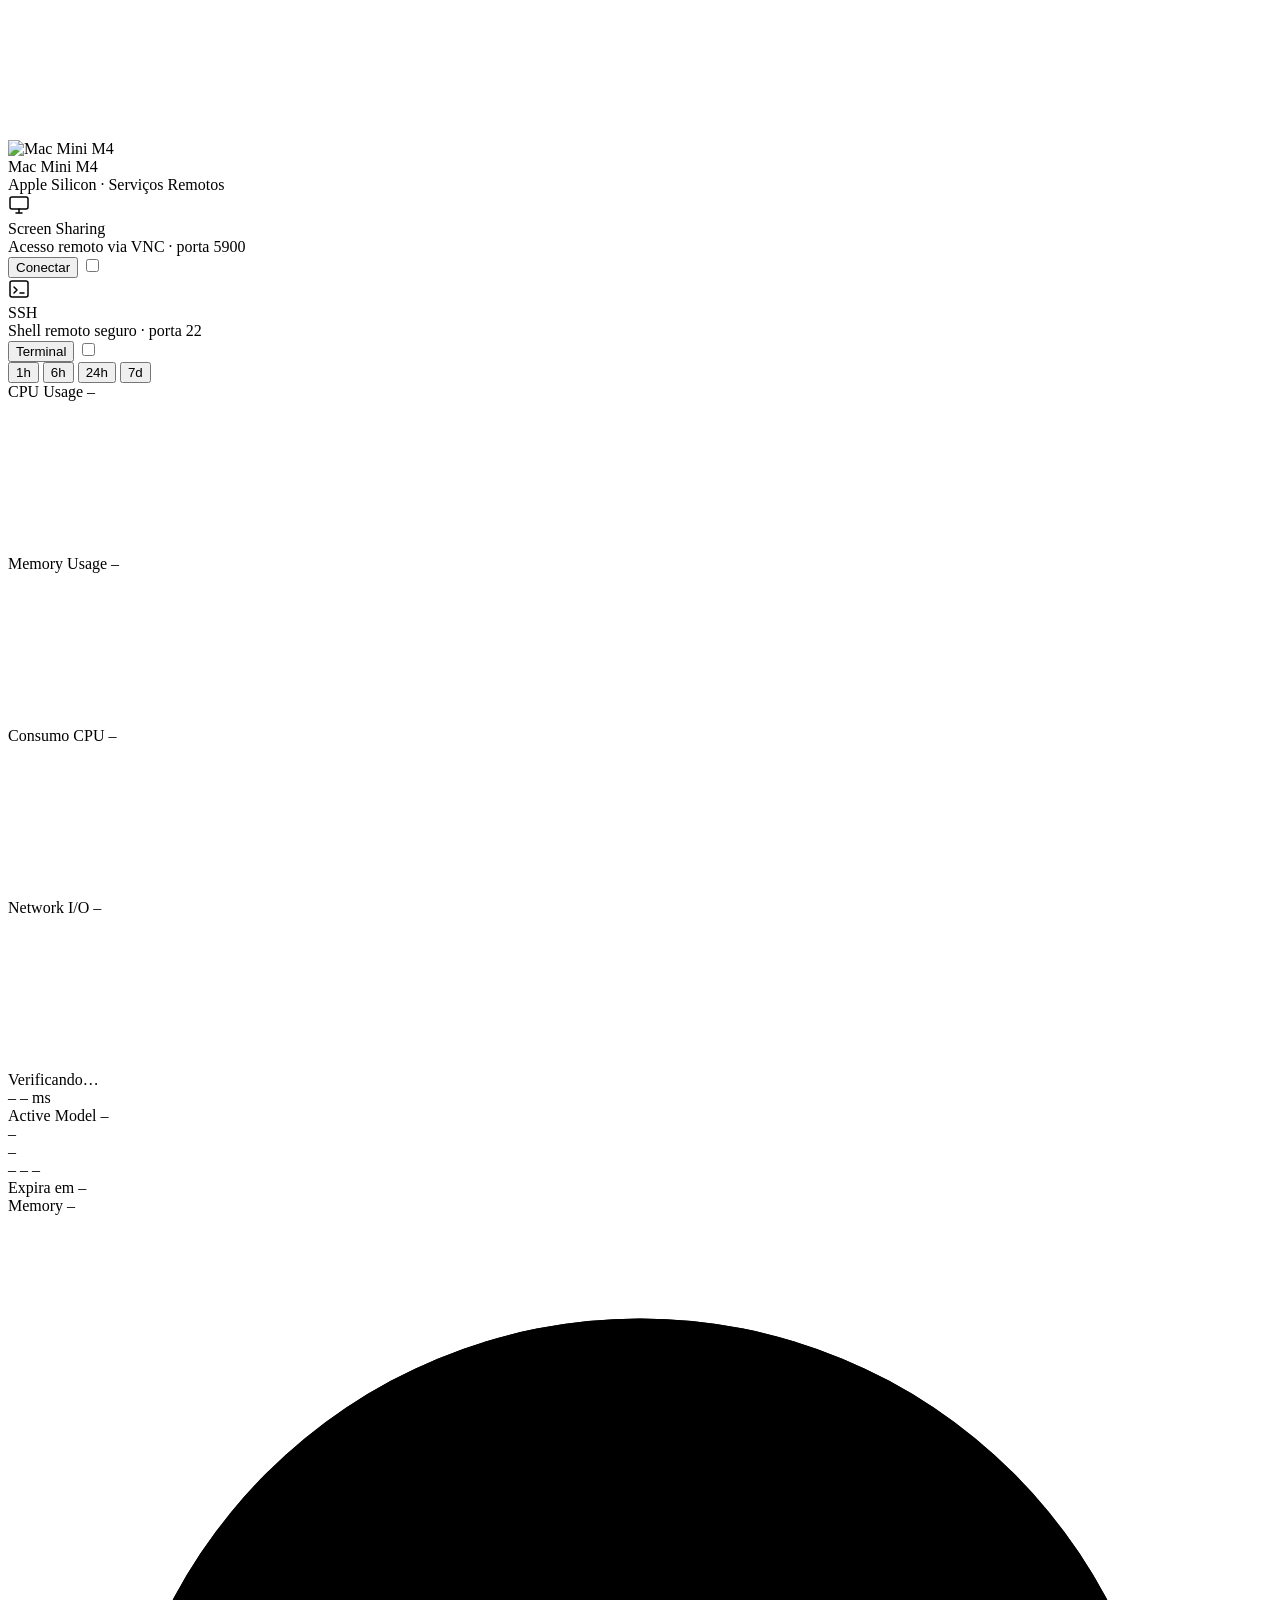
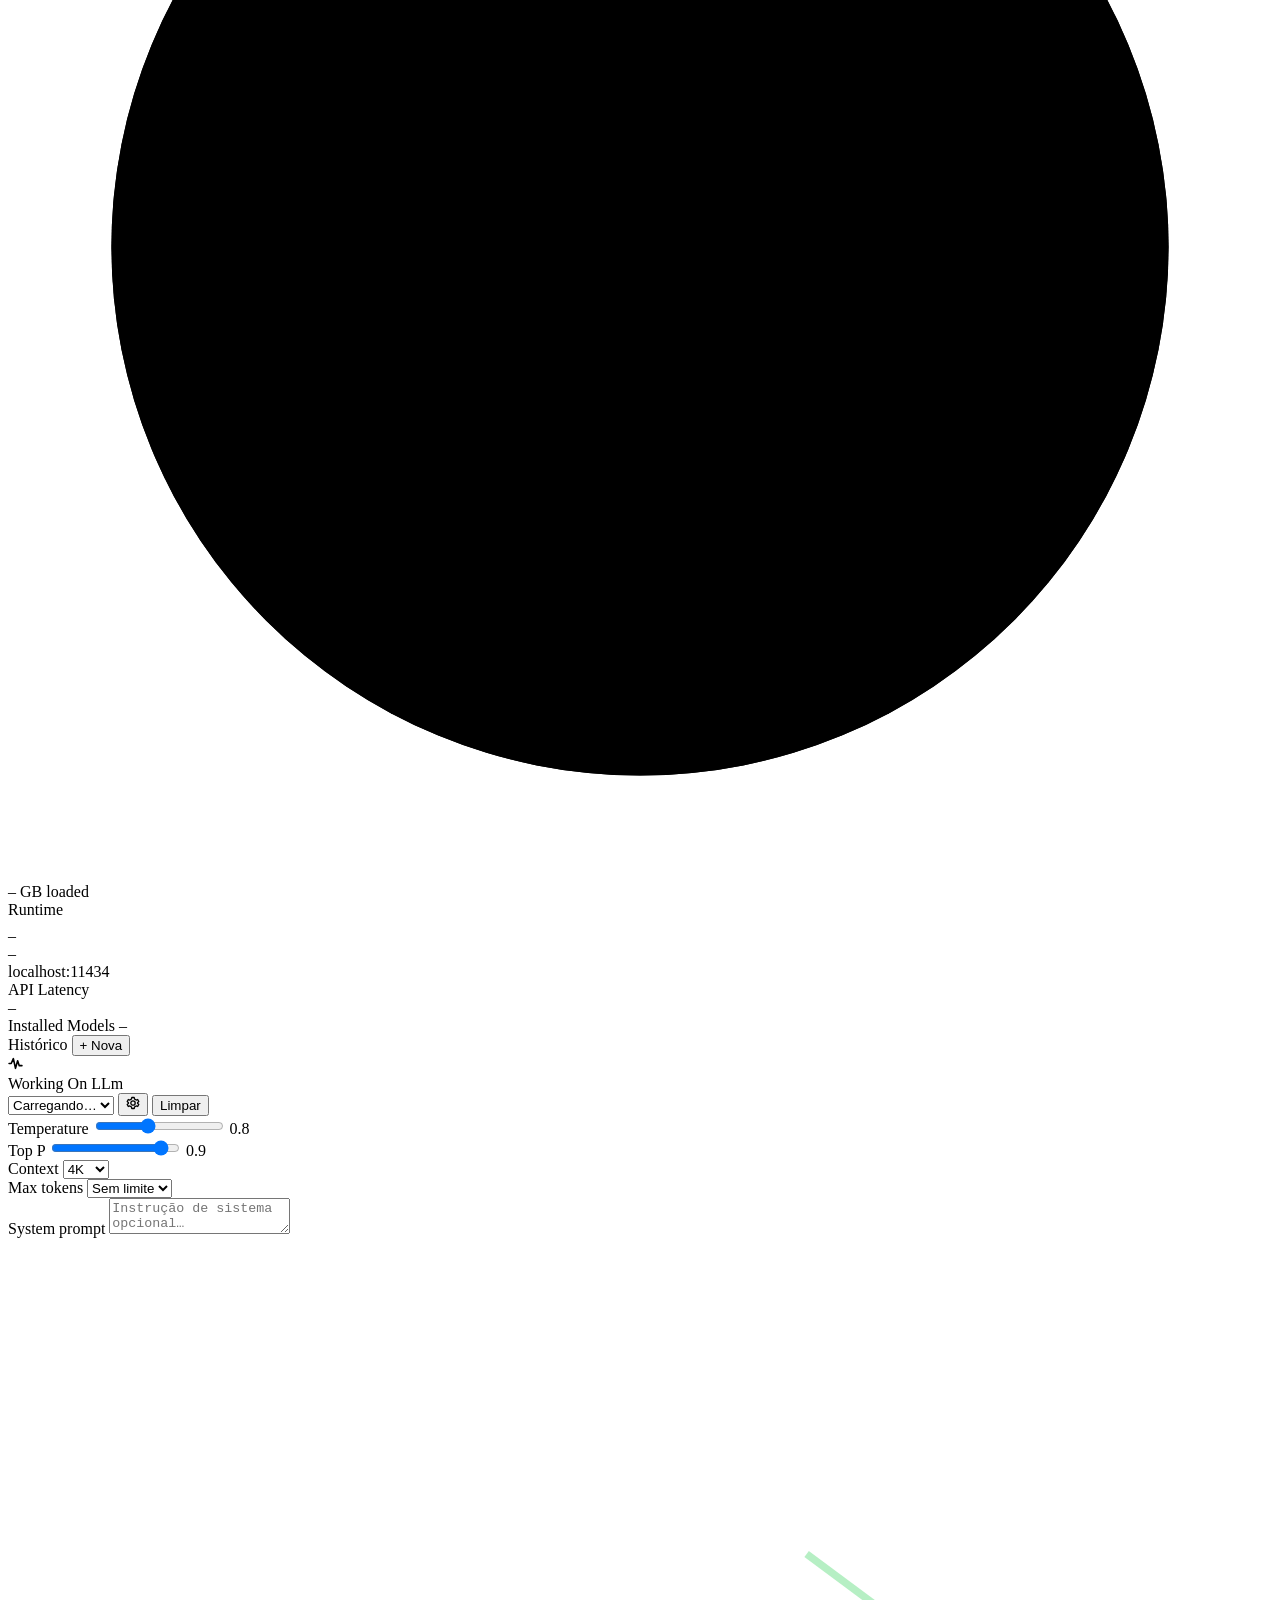
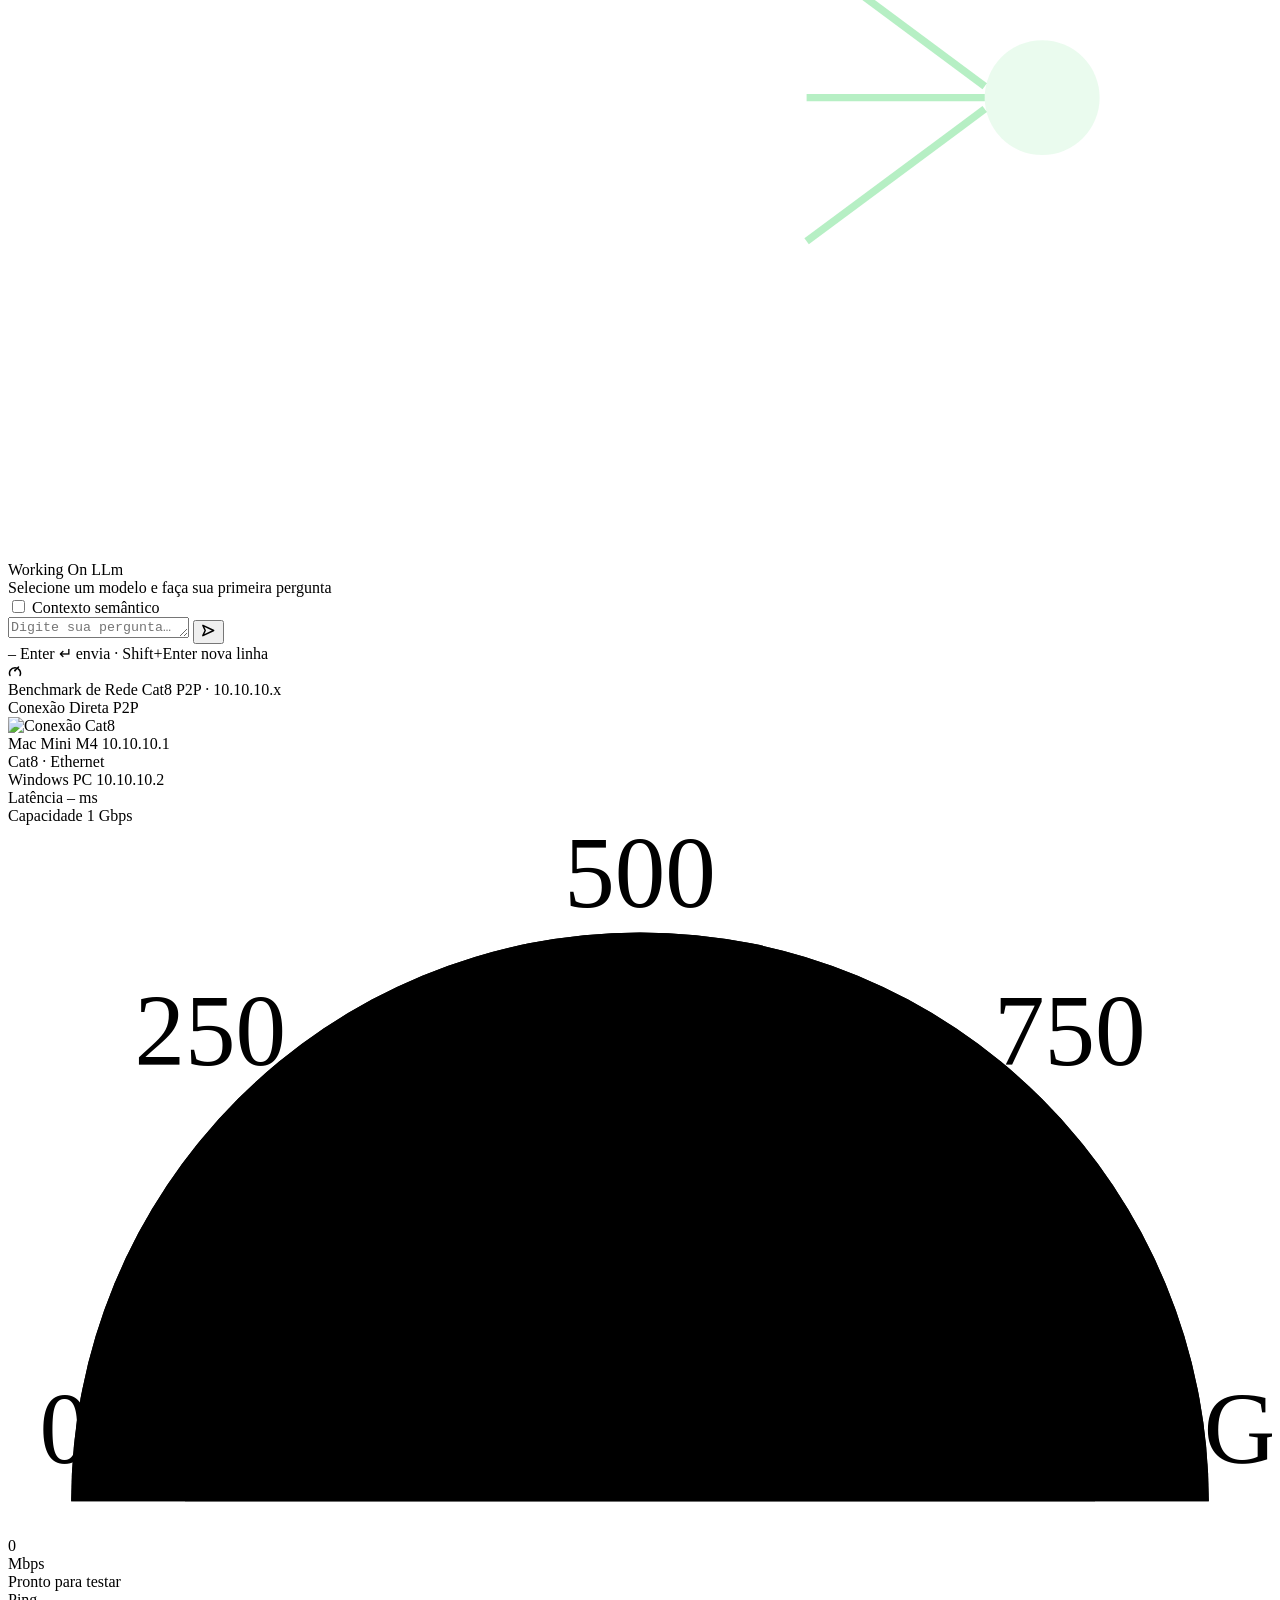
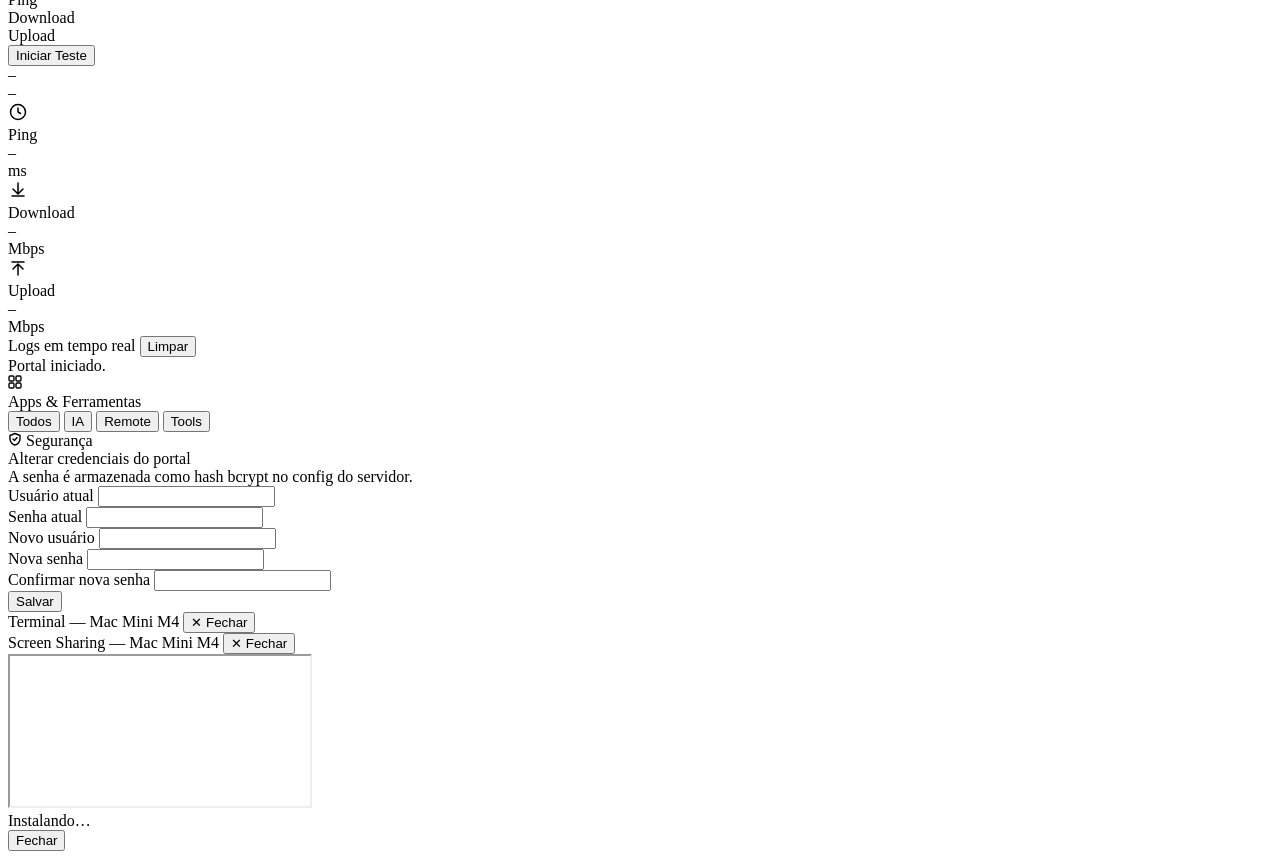
==== commit 9c87597c: "feat: replace PAM with bcrypt local auth and add password change UI - auth.go: authenticate via bcry" ====
--- a/server/static/index.html
+++ b/server/static/index.html
@@ -101,6 +101,14 @@
         </a>
       </nav>
 
+        <a class="nav-item" data-page="security">
+          <svg width="14" height="14" viewBox="0 0 14 14" fill="none" stroke="currentColor" stroke-width="1.4" stroke-linecap="round" stroke-linejoin="round">
+            <path d="M7 1.5 L12 3.5 L12 7 C12 10 9.5 12.5 7 13 C4.5 12.5 2 10 2 7 L2 3.5 Z"/>
+            <path d="M5 7 L6.5 8.5 L9 5.5"/>
+          </svg>
+          Segurança
+        </a>
+
       <div style="flex:1"></div>
       <div class="sb-divider"></div>
       <div class="sb-version" id="sb-version">–</div>
@@ -862,6 +870,52 @@
         </div>
       </div>
 
+      <!-- ── SECURITY PAGE ── -->
+      <div class="page" id="page-security">
+        <div class="sec-wrap">
+          <div class="sec-header">
+            <svg width="14" height="14" viewBox="0 0 14 14" fill="none" stroke="currentColor" stroke-width="1.4" stroke-linecap="round" stroke-linejoin="round">
+              <path d="M7 1.5 L12 3.5 L12 7 C12 10 9.5 12.5 7 13 C4.5 12.5 2 10 2 7 L2 3.5 Z"/>
+              <path d="M5 7 L6.5 8.5 L9 5.5"/>
+            </svg>
+            Segurança
+          </div>
+
+          <div class="sec-card">
+            <div class="sec-card-title">Alterar credenciais do portal</div>
+            <div class="sec-card-desc">A senha é armazenada como hash bcrypt no config do servidor.</div>
+
+            <div class="sec-form" id="sec-form">
+              <div class="sec-field">
+                <label>Usuário atual</label>
+                <input type="text" id="sec-cur-user" autocomplete="username"/>
+              </div>
+              <div class="sec-field">
+                <label>Senha atual</label>
+                <input type="password" id="sec-cur-pass" autocomplete="current-password"/>
+              </div>
+              <div class="sec-divider"></div>
+              <div class="sec-field">
+                <label>Novo usuário</label>
+                <input type="text" id="sec-new-user" autocomplete="new-password"/>
+              </div>
+              <div class="sec-field">
+                <label>Nova senha</label>
+                <input type="password" id="sec-new-pass" autocomplete="new-password"/>
+              </div>
+              <div class="sec-field">
+                <label>Confirmar nova senha</label>
+                <input type="password" id="sec-new-pass2" autocomplete="new-password"/>
+              </div>
+
+              <div class="sec-feedback" id="sec-feedback"></div>
+
+              <button class="sec-btn" onclick="secChangePassword()">Salvar</button>
+            </div>
+          </div>
+        </div>
+      </div>
+
     </div>
   </div>
 
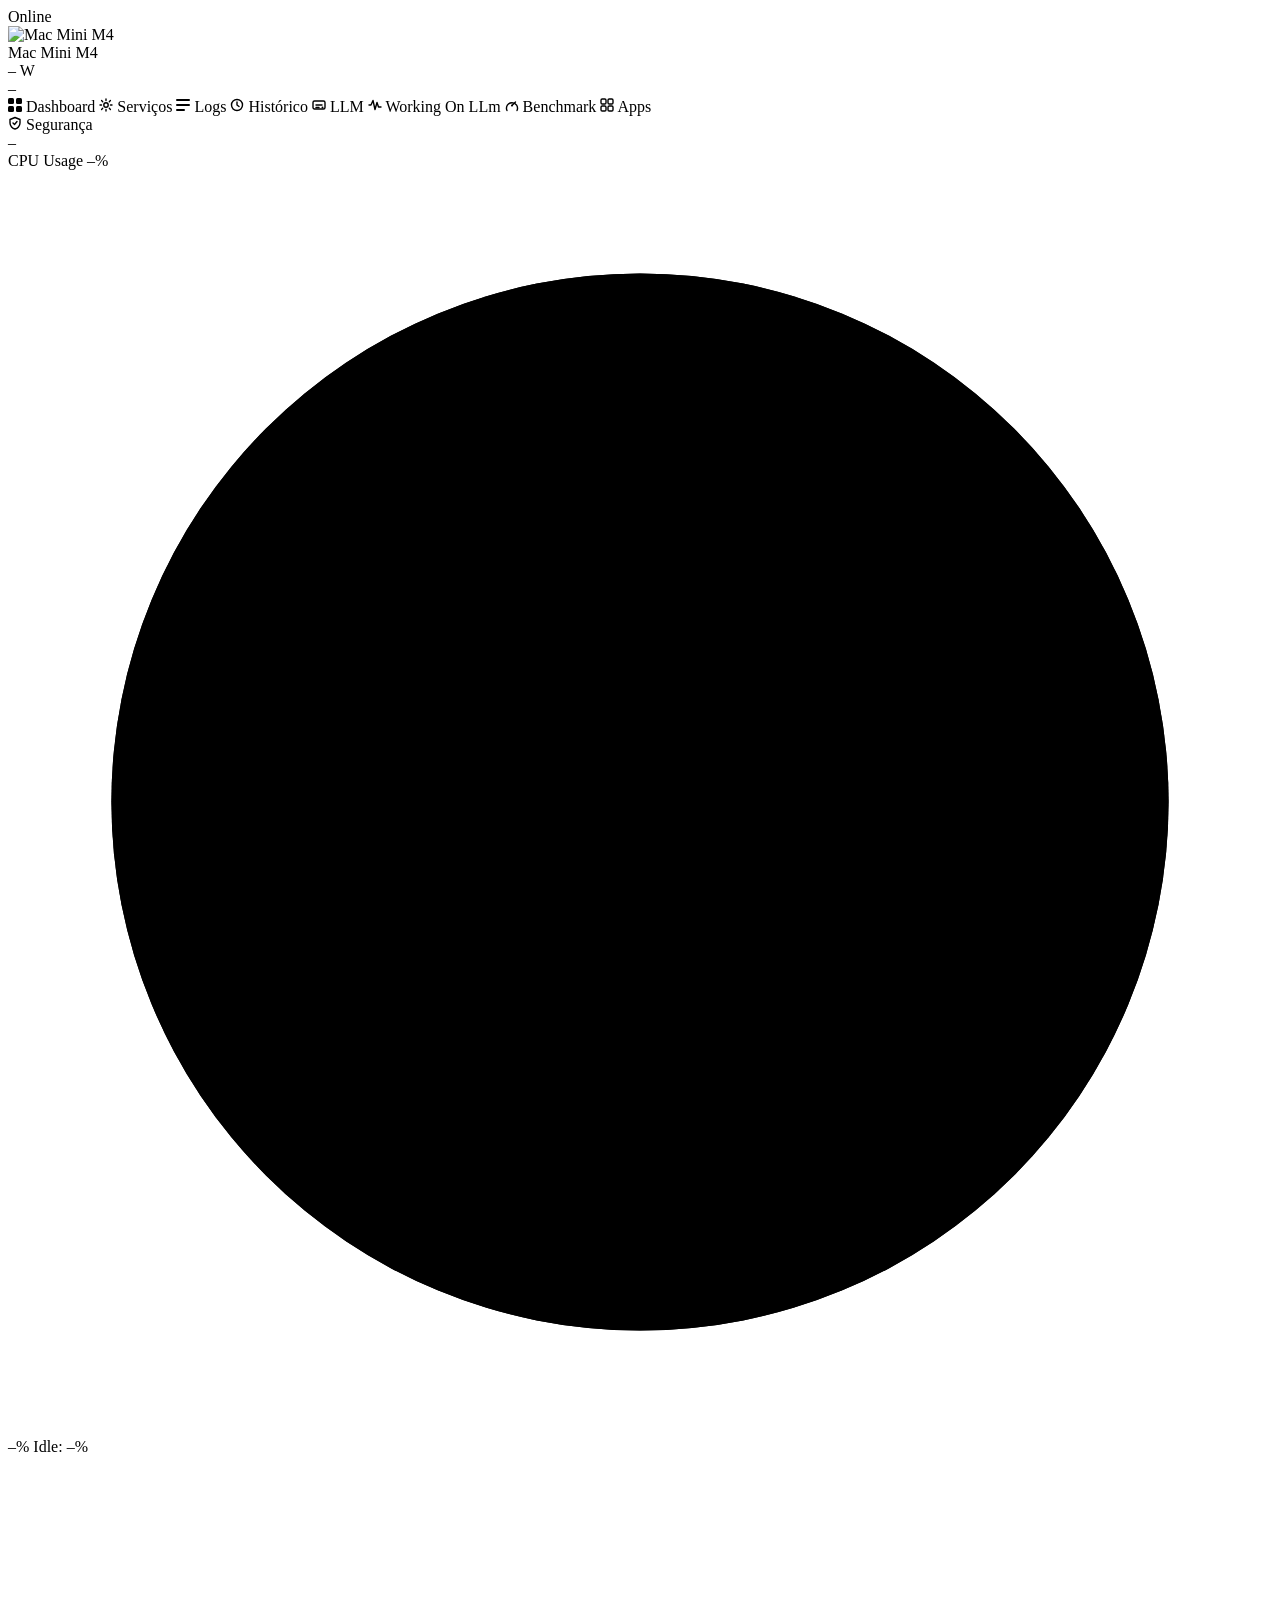
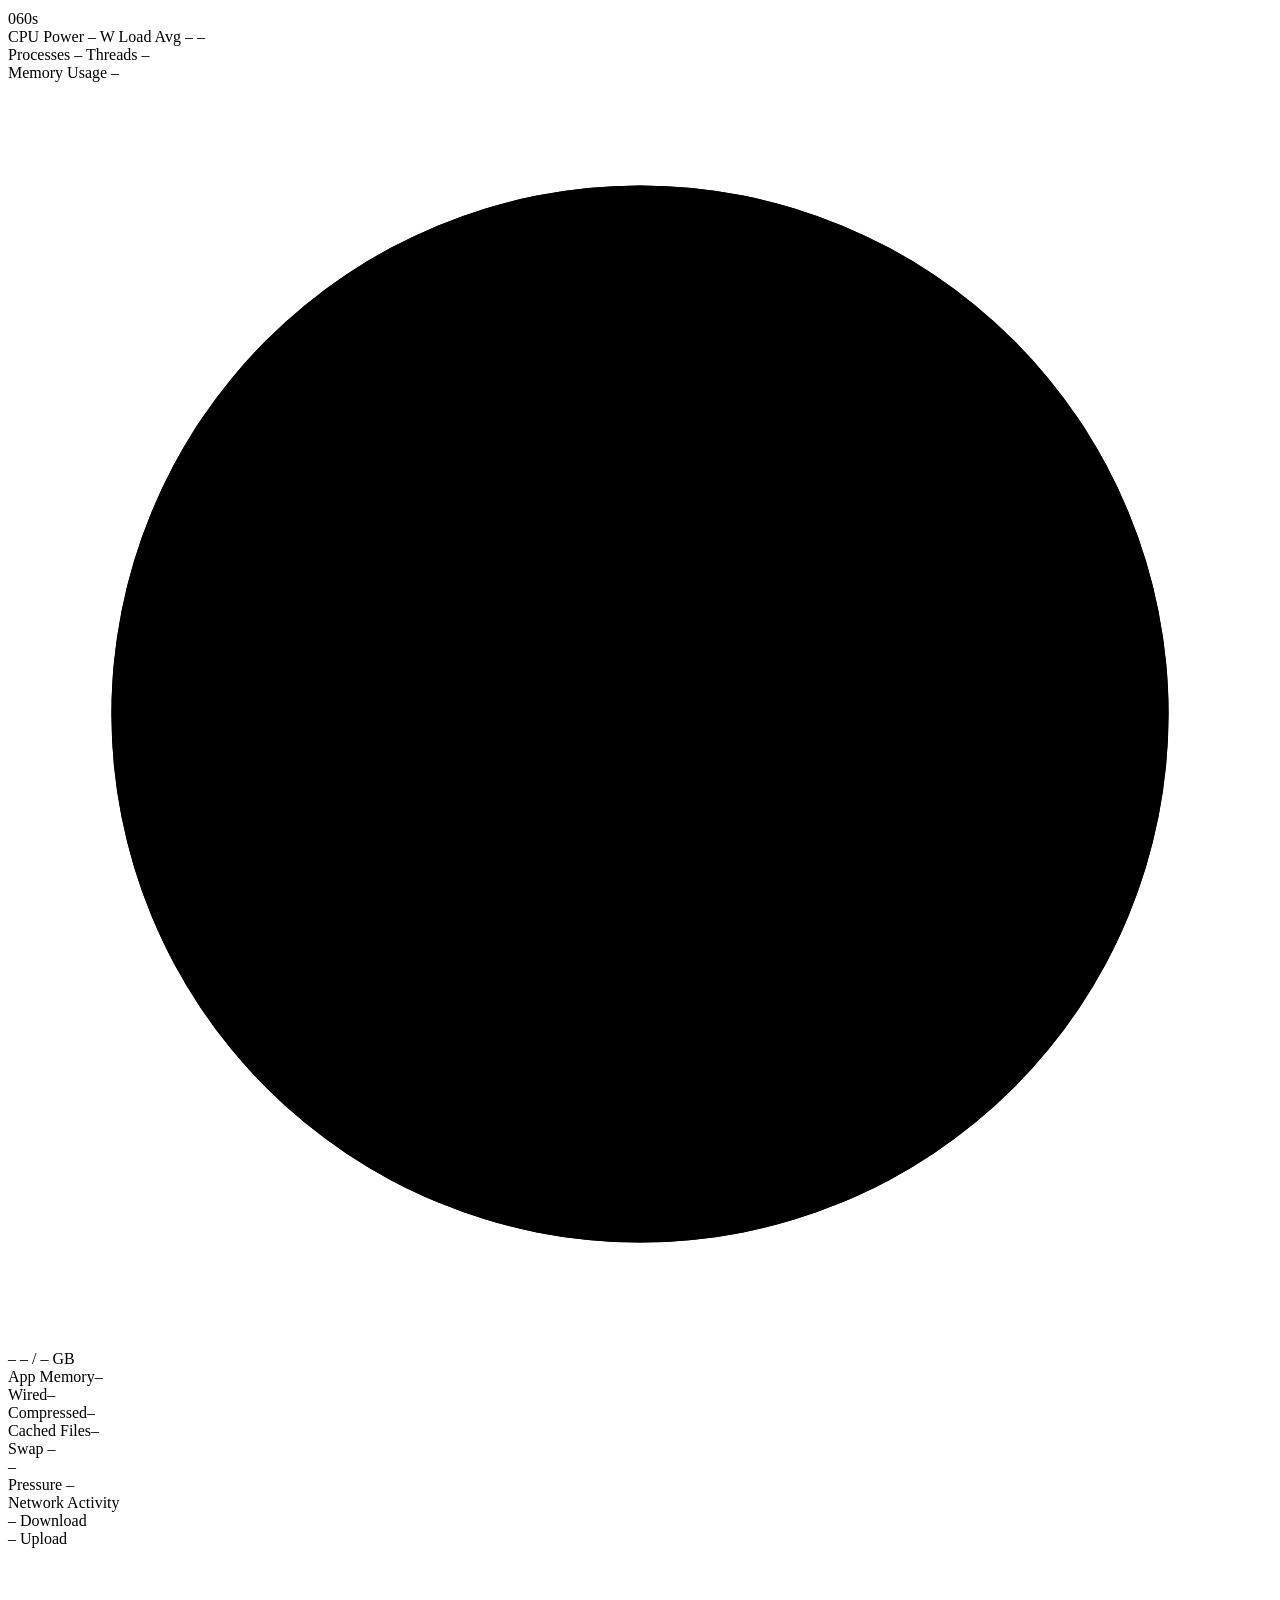
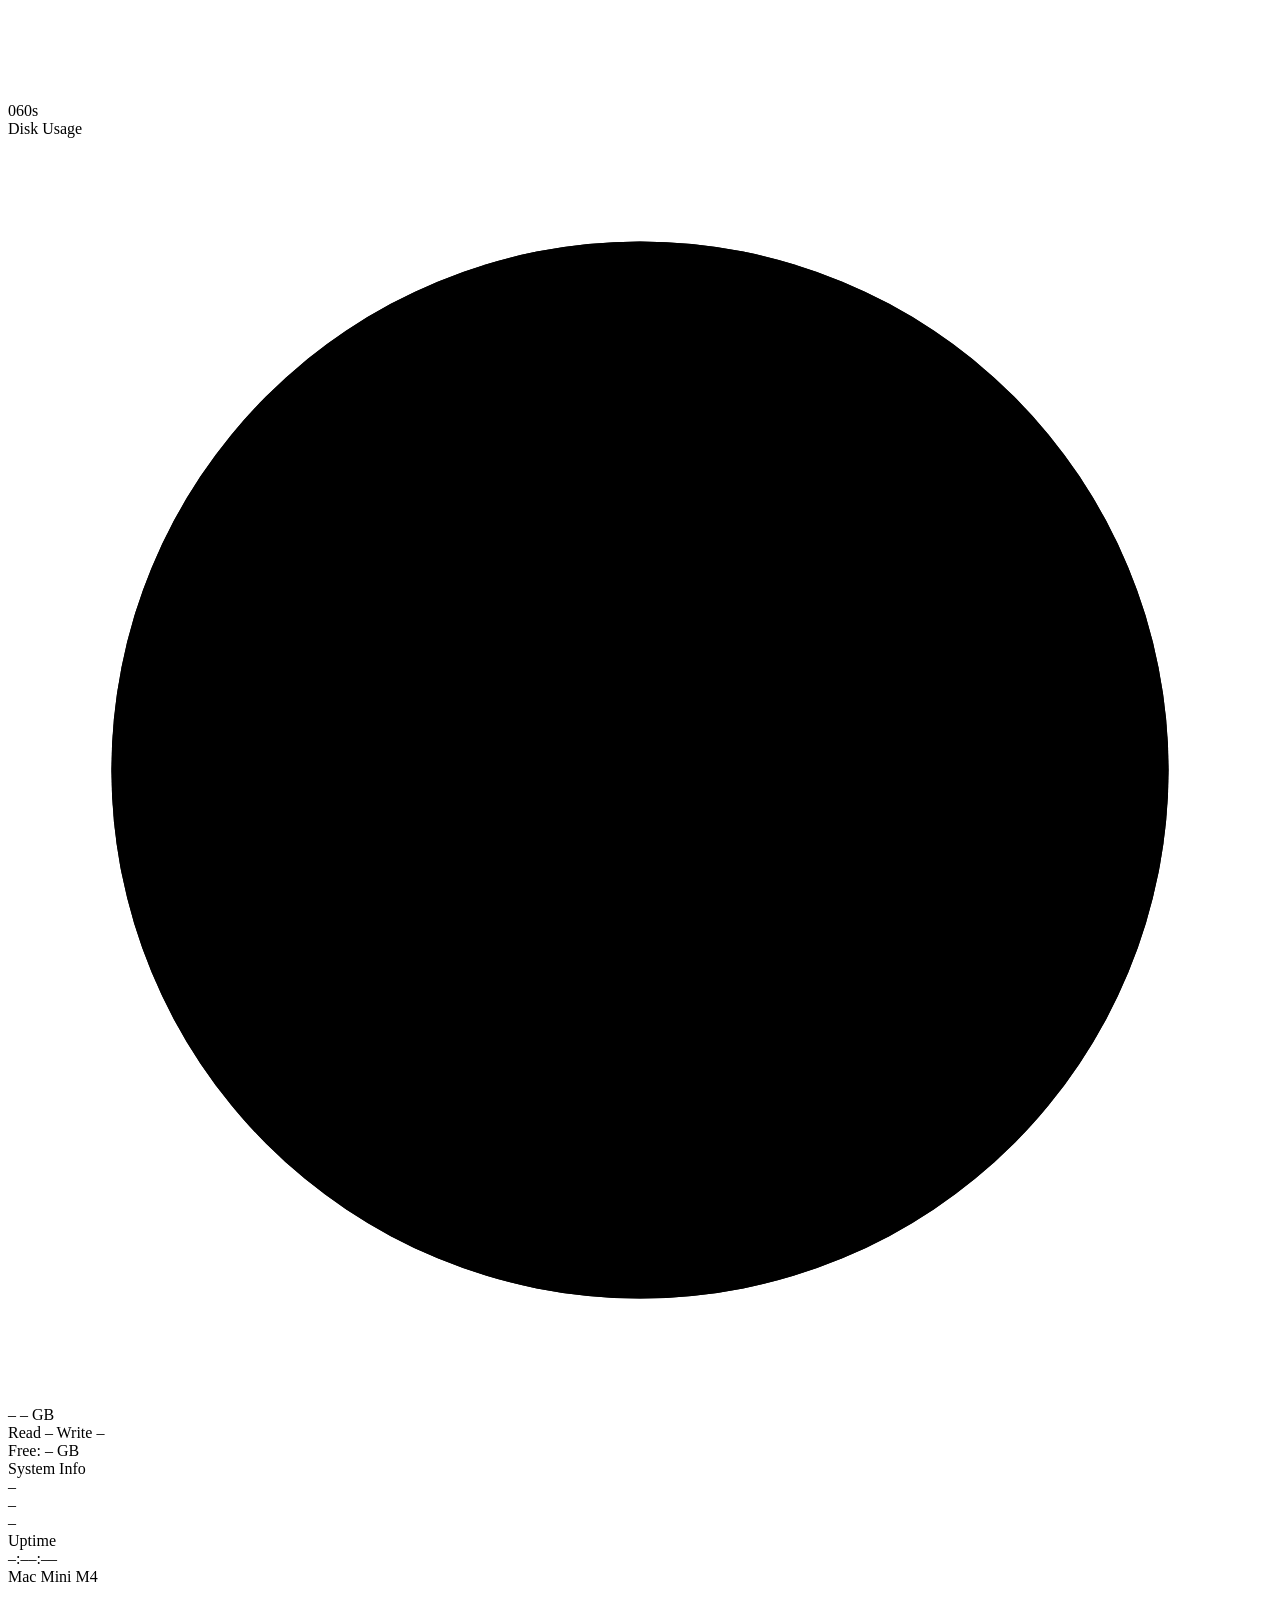
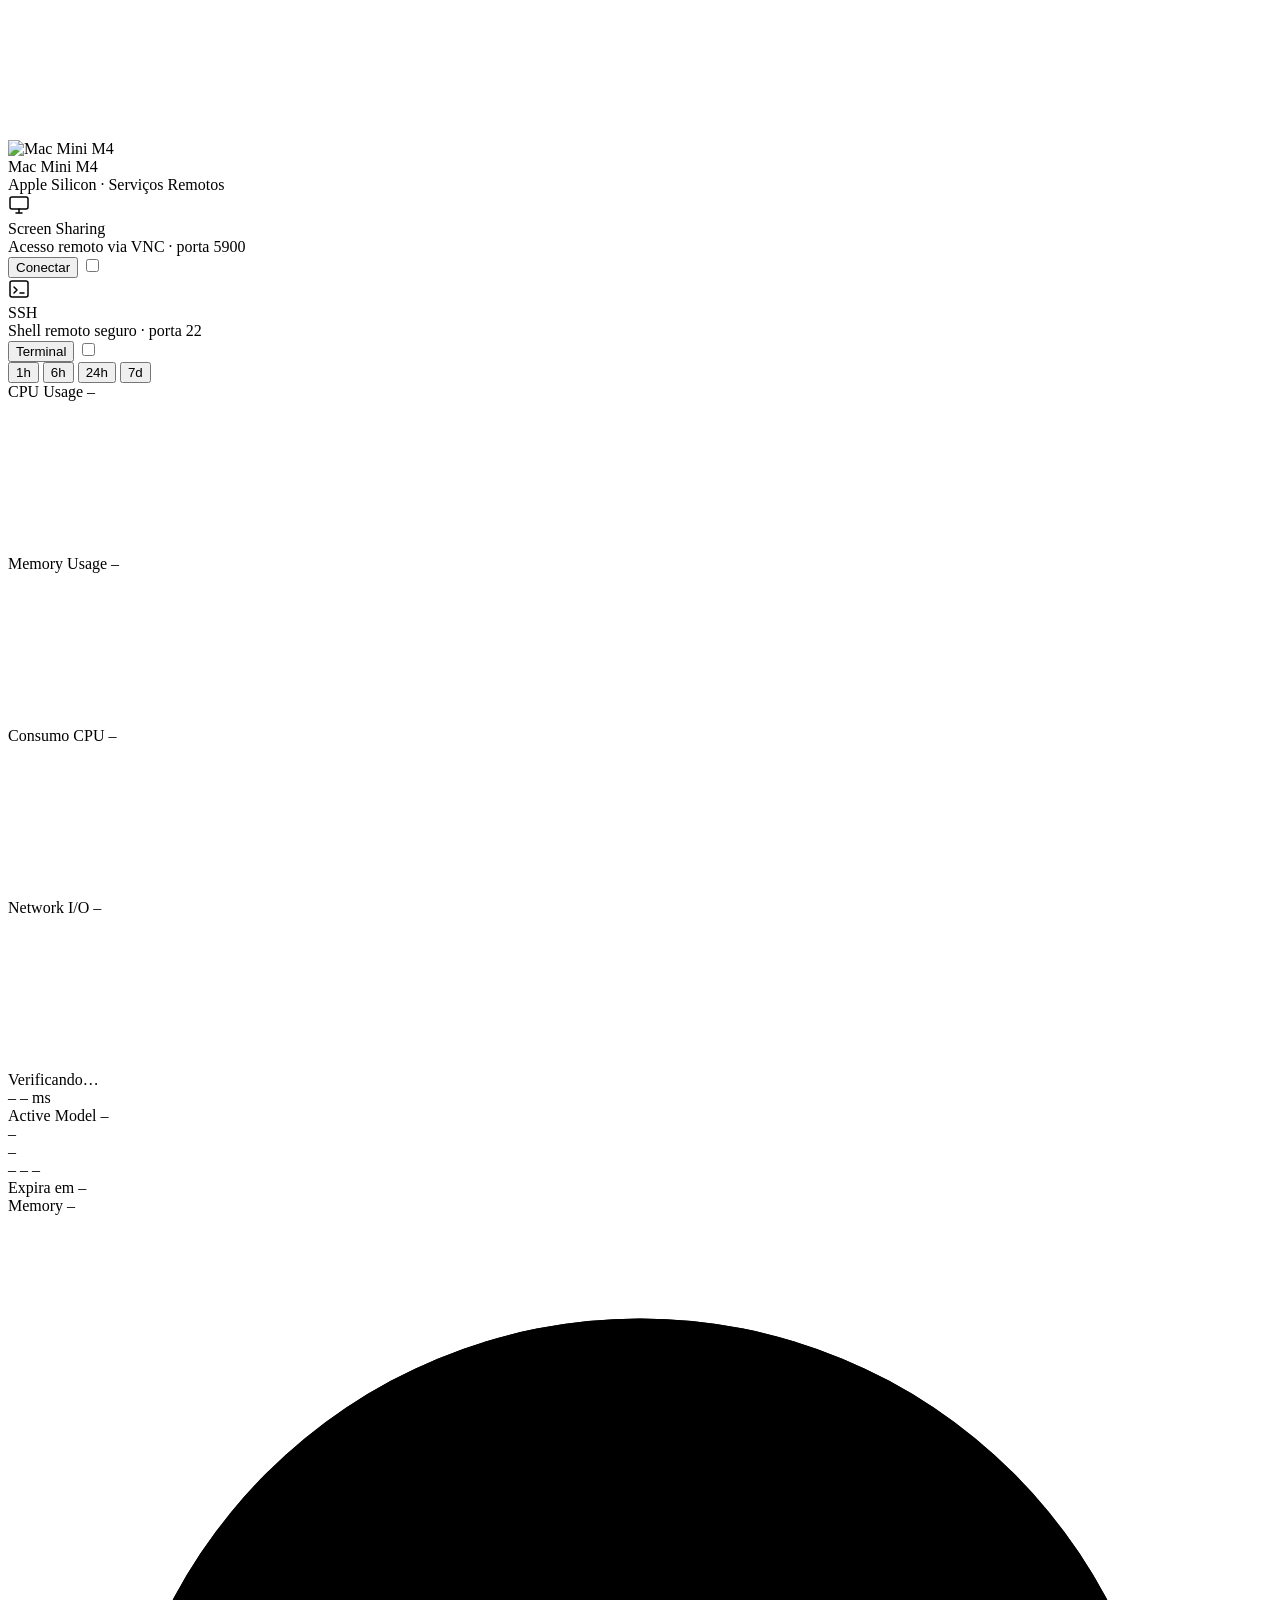
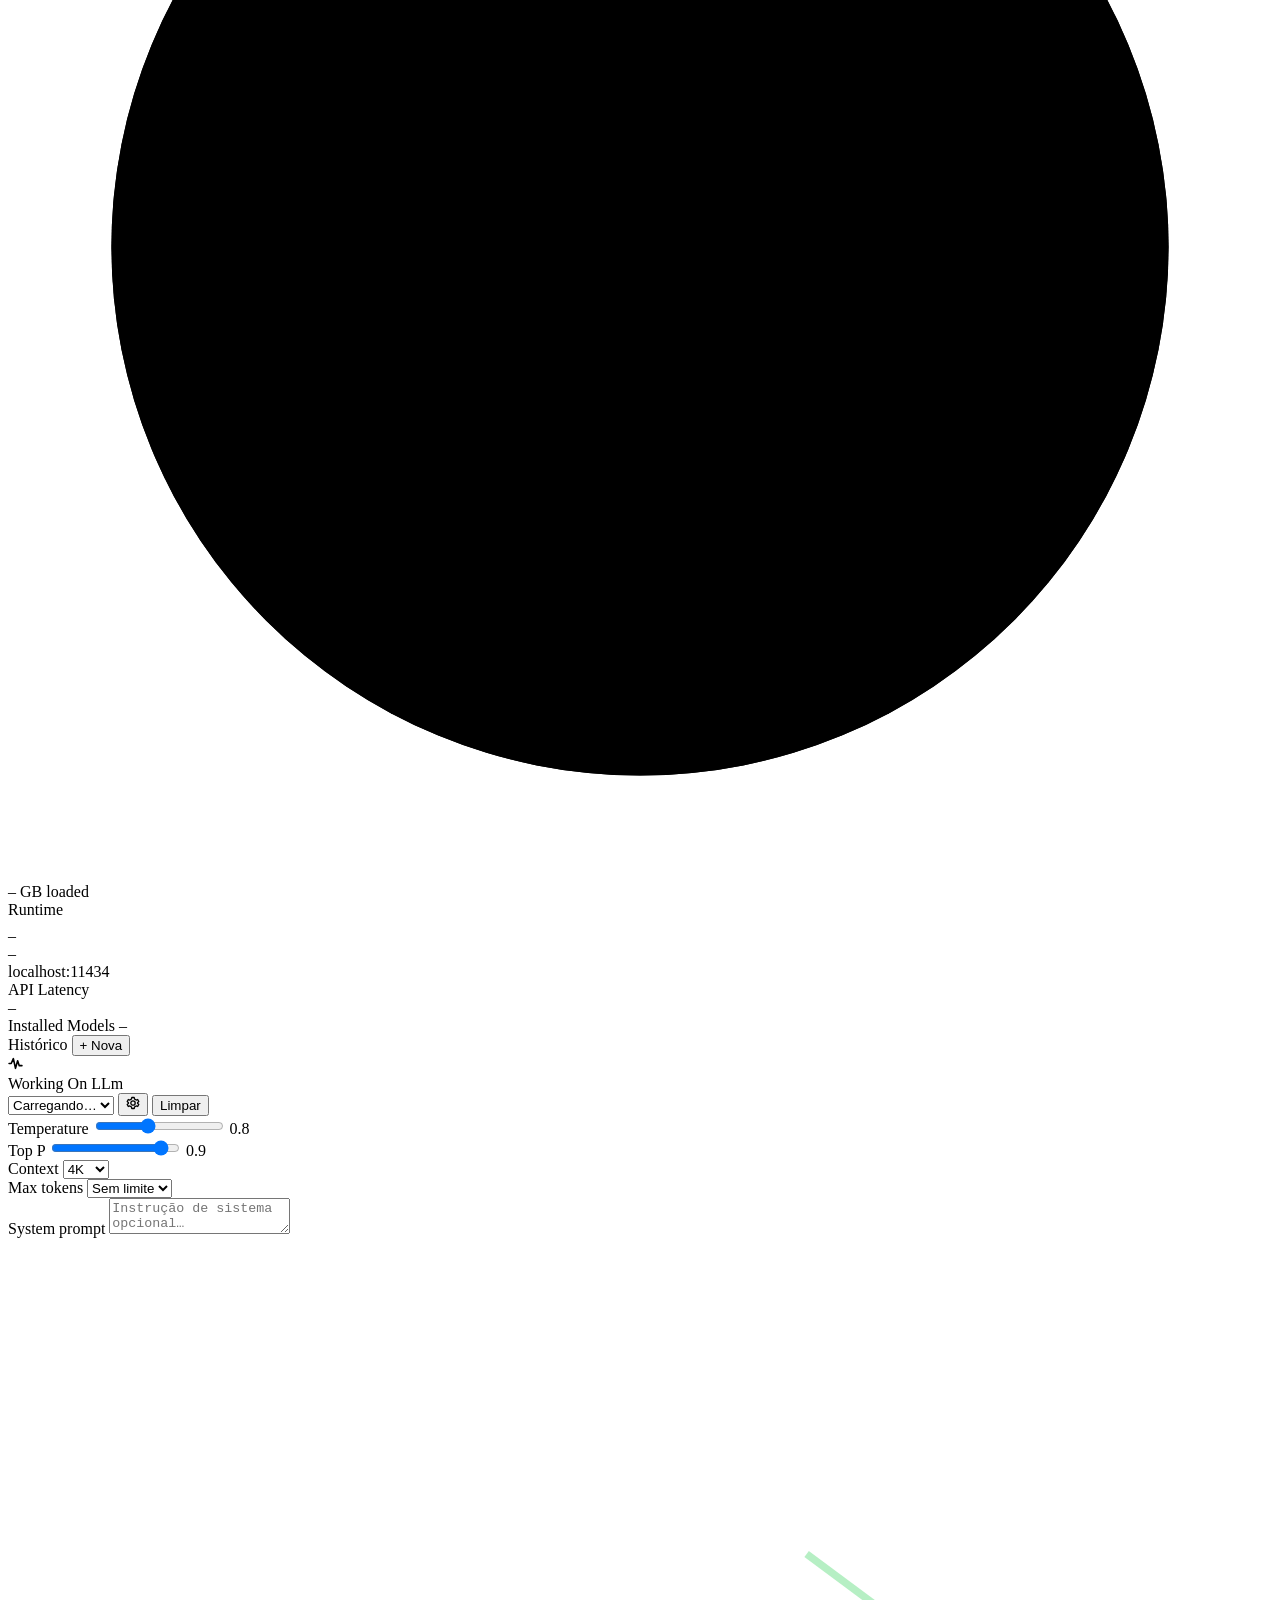
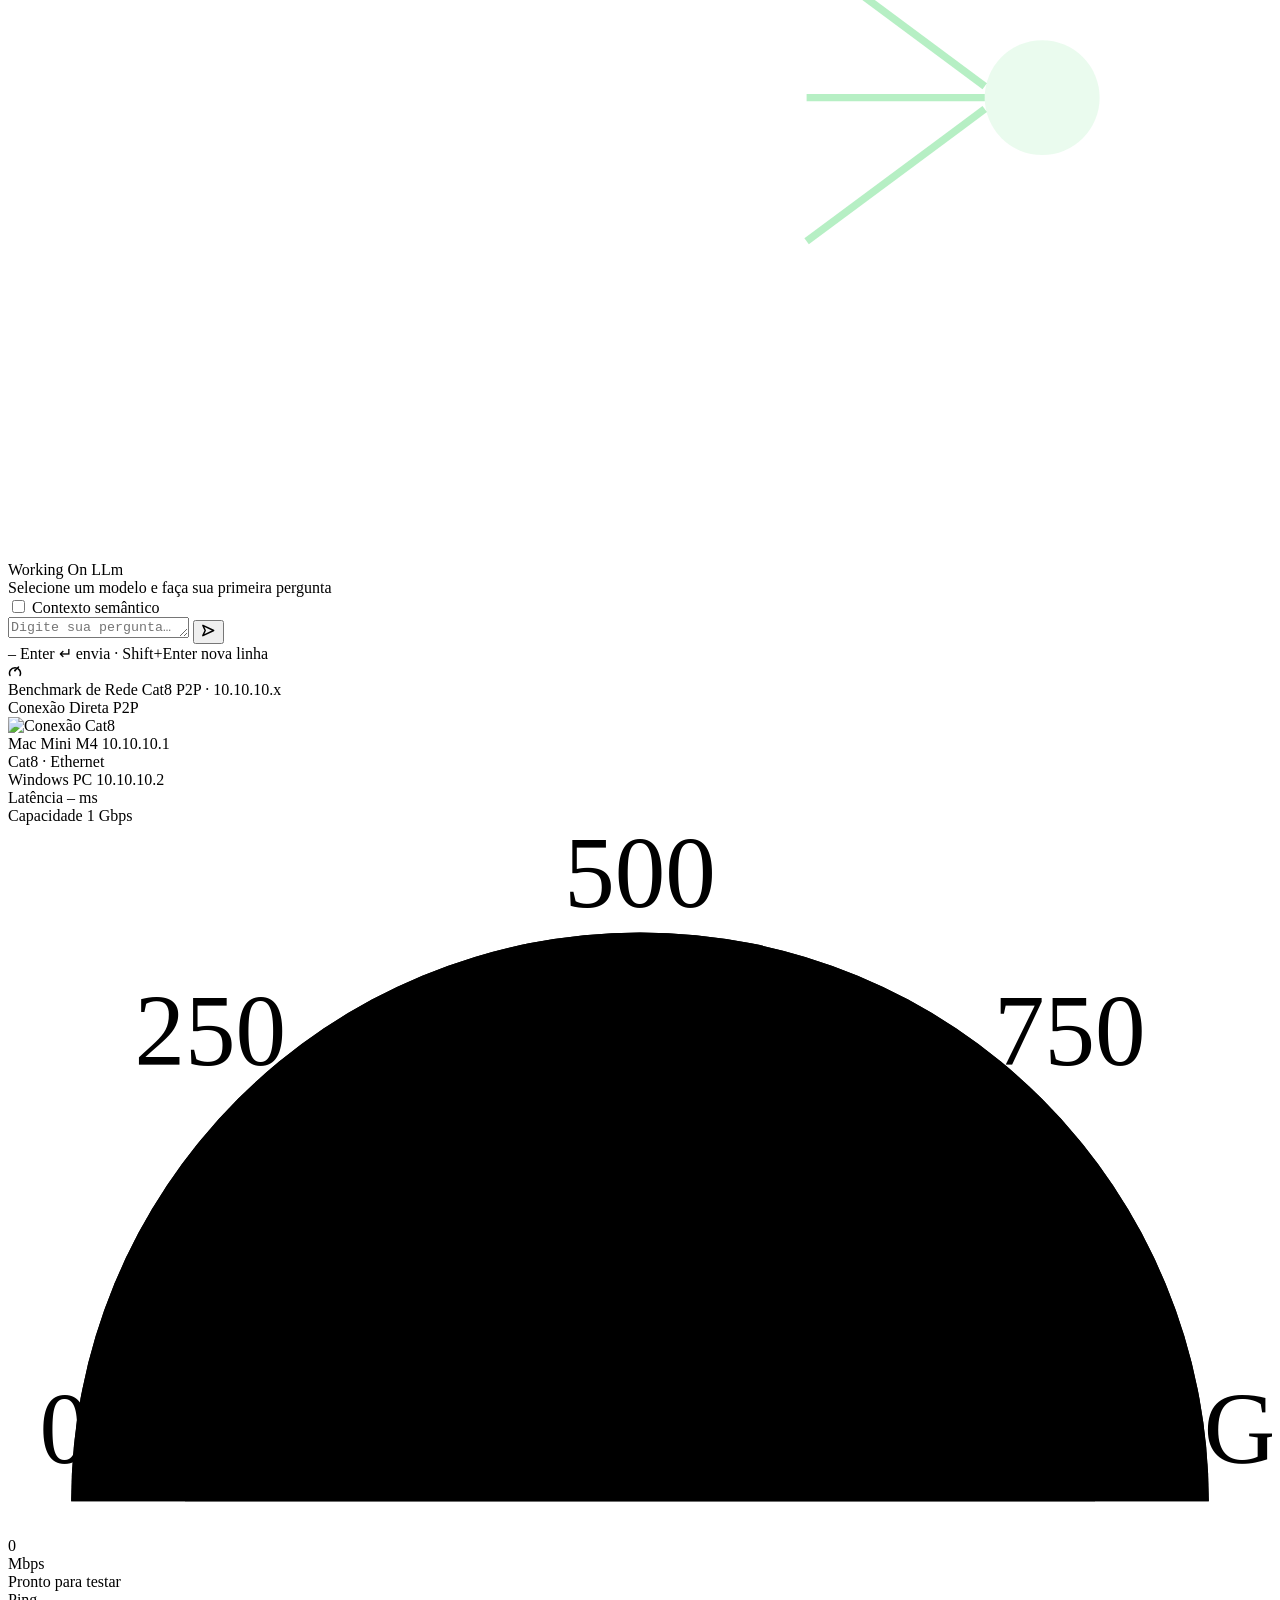
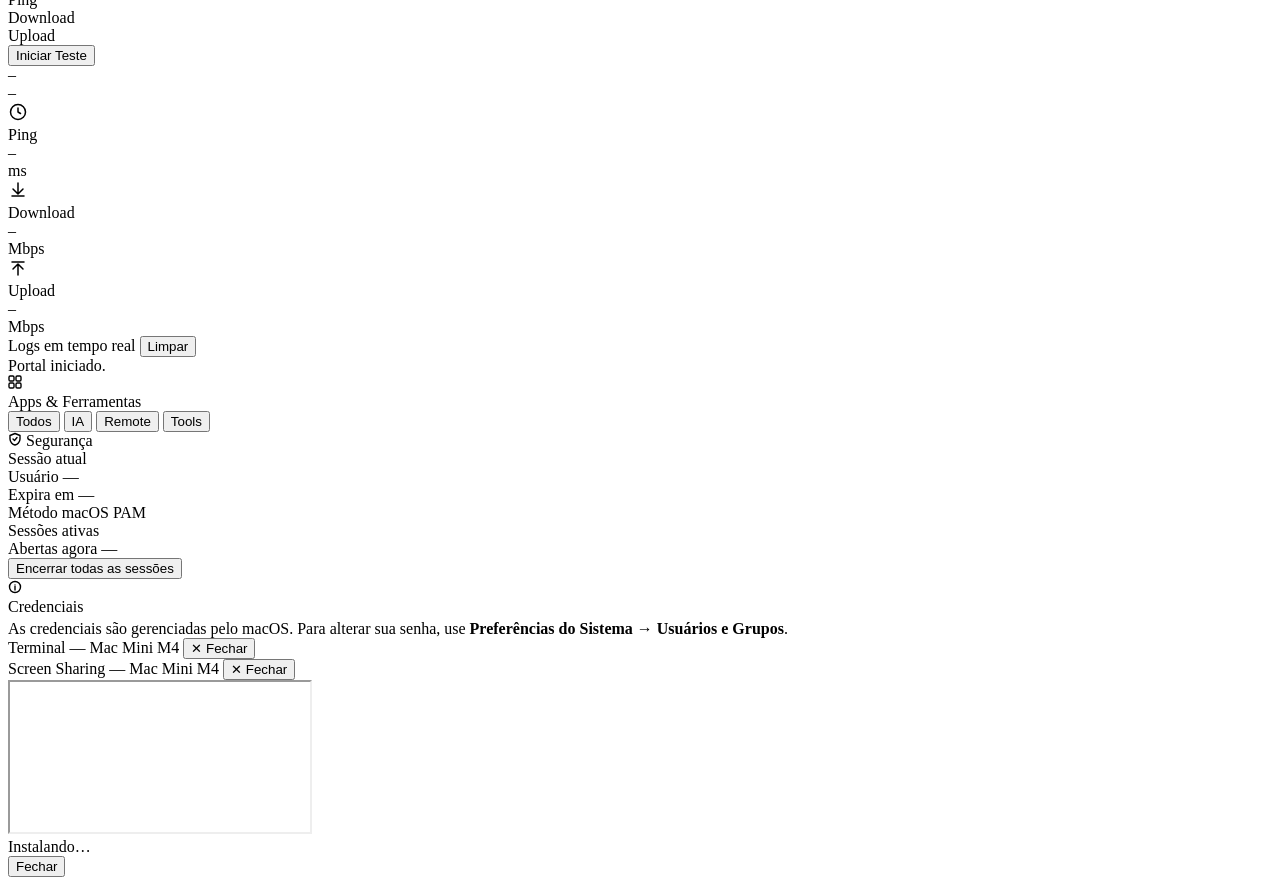
==== commit 3bde3718: "feat: implement session management with user tracking and revoke functionality" ====
--- a/server/static/index.html
+++ b/server/static/index.html
@@ -881,38 +881,53 @@
             Segurança
           </div>
 
+          <!-- Sessão atual -->
           <div class="sec-card">
-            <div class="sec-card-title">Alterar credenciais do portal</div>
-            <div class="sec-card-desc">A senha é armazenada como hash bcrypt no config do servidor.</div>
-
-            <div class="sec-form" id="sec-form">
-              <div class="sec-field">
-                <label>Usuário atual</label>
-                <input type="text" id="sec-cur-user" autocomplete="username"/>
-              </div>
-              <div class="sec-field">
-                <label>Senha atual</label>
-                <input type="password" id="sec-cur-pass" autocomplete="current-password"/>
-              </div>
-              <div class="sec-divider"></div>
-              <div class="sec-field">
-                <label>Novo usuário</label>
-                <input type="text" id="sec-new-user" autocomplete="new-password"/>
-              </div>
-              <div class="sec-field">
-                <label>Nova senha</label>
-                <input type="password" id="sec-new-pass" autocomplete="new-password"/>
-              </div>
-              <div class="sec-field">
-                <label>Confirmar nova senha</label>
-                <input type="password" id="sec-new-pass2" autocomplete="new-password"/>
-              </div>
-
-              <div class="sec-feedback" id="sec-feedback"></div>
-
-              <button class="sec-btn" onclick="secChangePassword()">Salvar</button>
-            </div>
-          </div>
+            <div class="sec-card-title">Sessão atual</div>
+            <div class="sec-rows">
+              <div class="sec-row">
+                <span class="sec-row-label">Usuário</span>
+                <span class="sec-row-value" id="sec-user">—</span>
+              </div>
+              <div class="sec-row">
+                <span class="sec-row-label">Expira em</span>
+                <span class="sec-row-value" id="sec-expires">—</span>
+              </div>
+              <div class="sec-row">
+                <span class="sec-row-label">Método</span>
+                <span class="sec-badge">macOS PAM</span>
+              </div>
+            </div>
+          </div>
+
+          <!-- Sessões ativas -->
+          <div class="sec-card">
+            <div class="sec-card-title">Sessões ativas</div>
+            <div class="sec-rows">
+              <div class="sec-row">
+                <span class="sec-row-label">Abertas agora</span>
+                <span class="sec-row-value" id="sec-count">—</span>
+              </div>
+            </div>
+            <button class="sec-revoke-btn" id="sec-revoke-btn" onclick="secRevokeAll()">
+              Encerrar todas as sessões
+            </button>
+            <div class="sec-feedback" id="sec-feedback"></div>
+          </div>
+
+          <!-- Informativo -->
+          <div class="sec-card sec-card-info">
+            <svg width="14" height="14" viewBox="0 0 14 14" fill="none" stroke="currentColor" stroke-width="1.4" stroke-linecap="round" stroke-linejoin="round" style="flex-shrink:0;margin-top:1px">
+              <circle cx="7" cy="7" r="5.5"/>
+              <line x1="7" y1="6" x2="7" y2="10"/>
+              <circle cx="7" cy="4.5" r=".5" fill="currentColor" stroke="none"/>
+            </svg>
+            <div>
+              <div class="sec-card-title" style="margin-bottom:4px">Credenciais</div>
+              <div class="sec-card-desc">As credenciais são gerenciadas pelo macOS. Para alterar sua senha, use <b>Preferências do Sistema → Usuários e Grupos</b>.</div>
+            </div>
+          </div>
+
         </div>
       </div>
 
